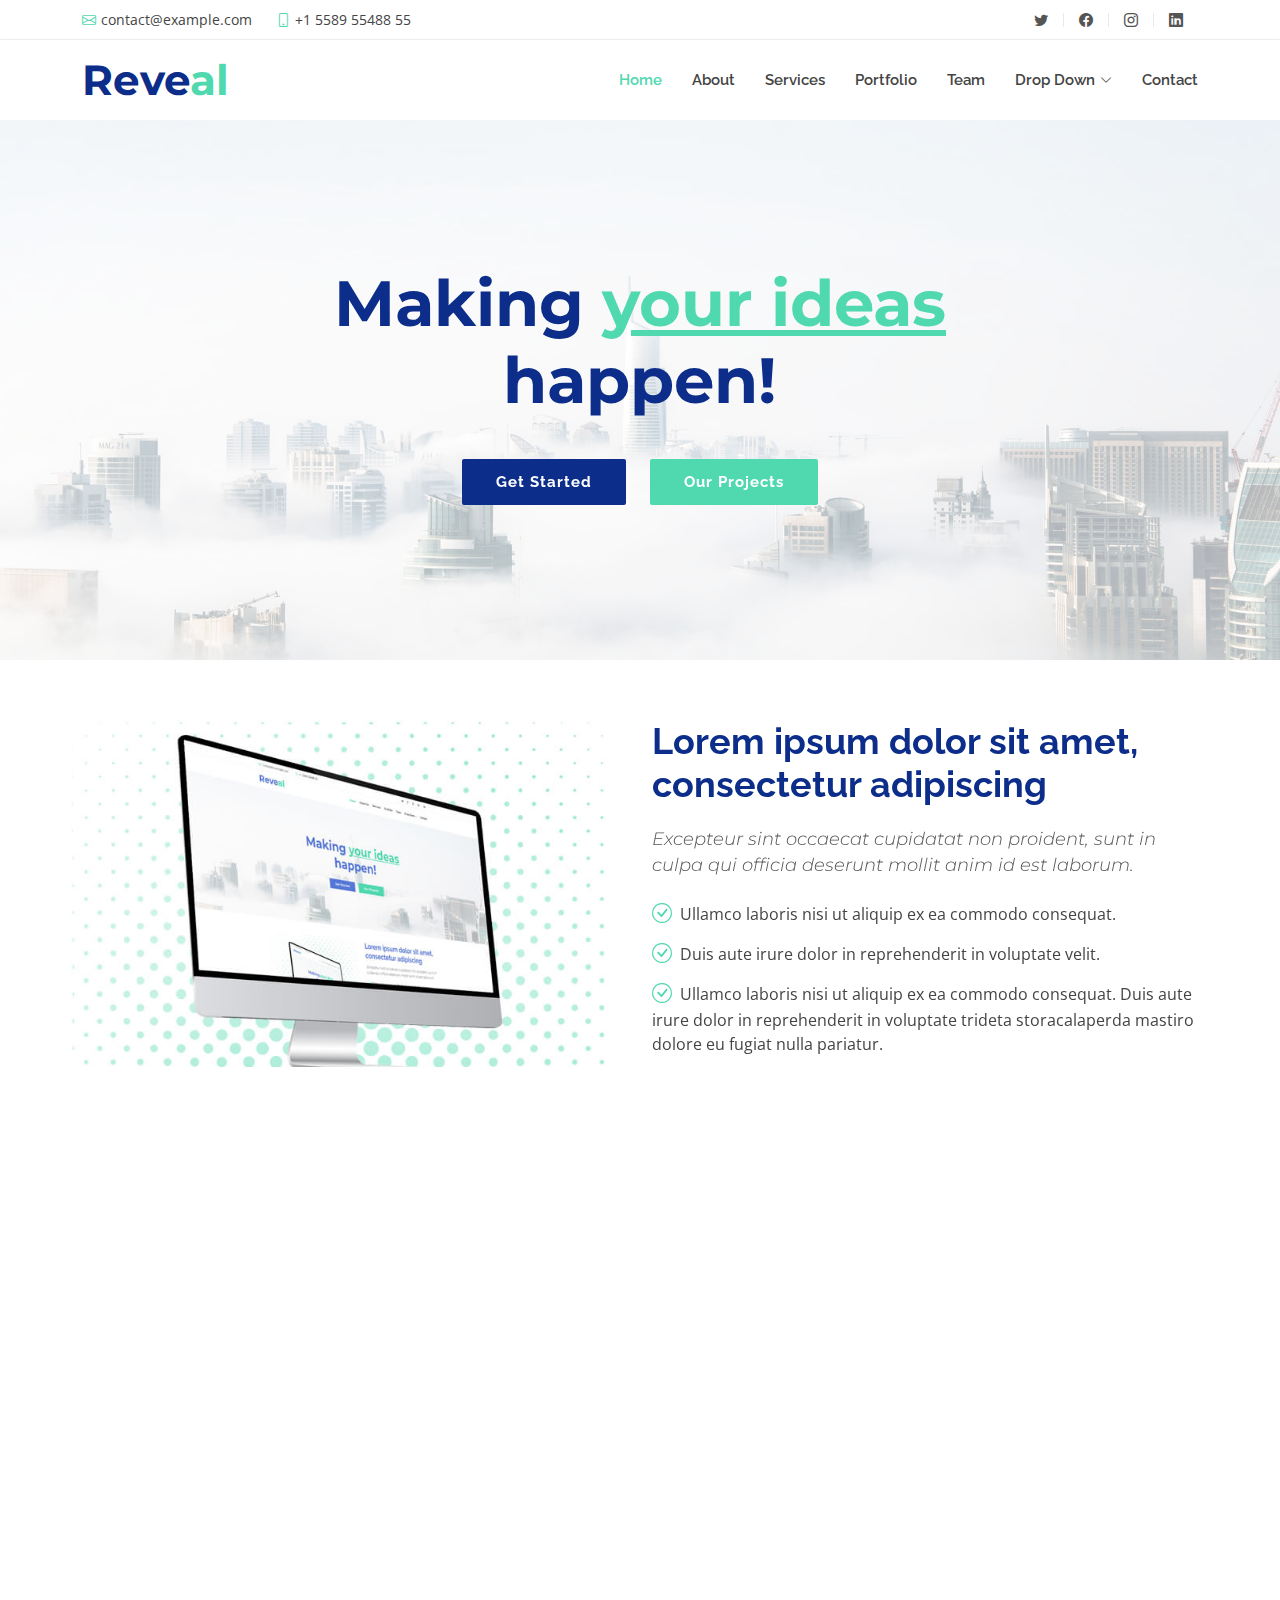
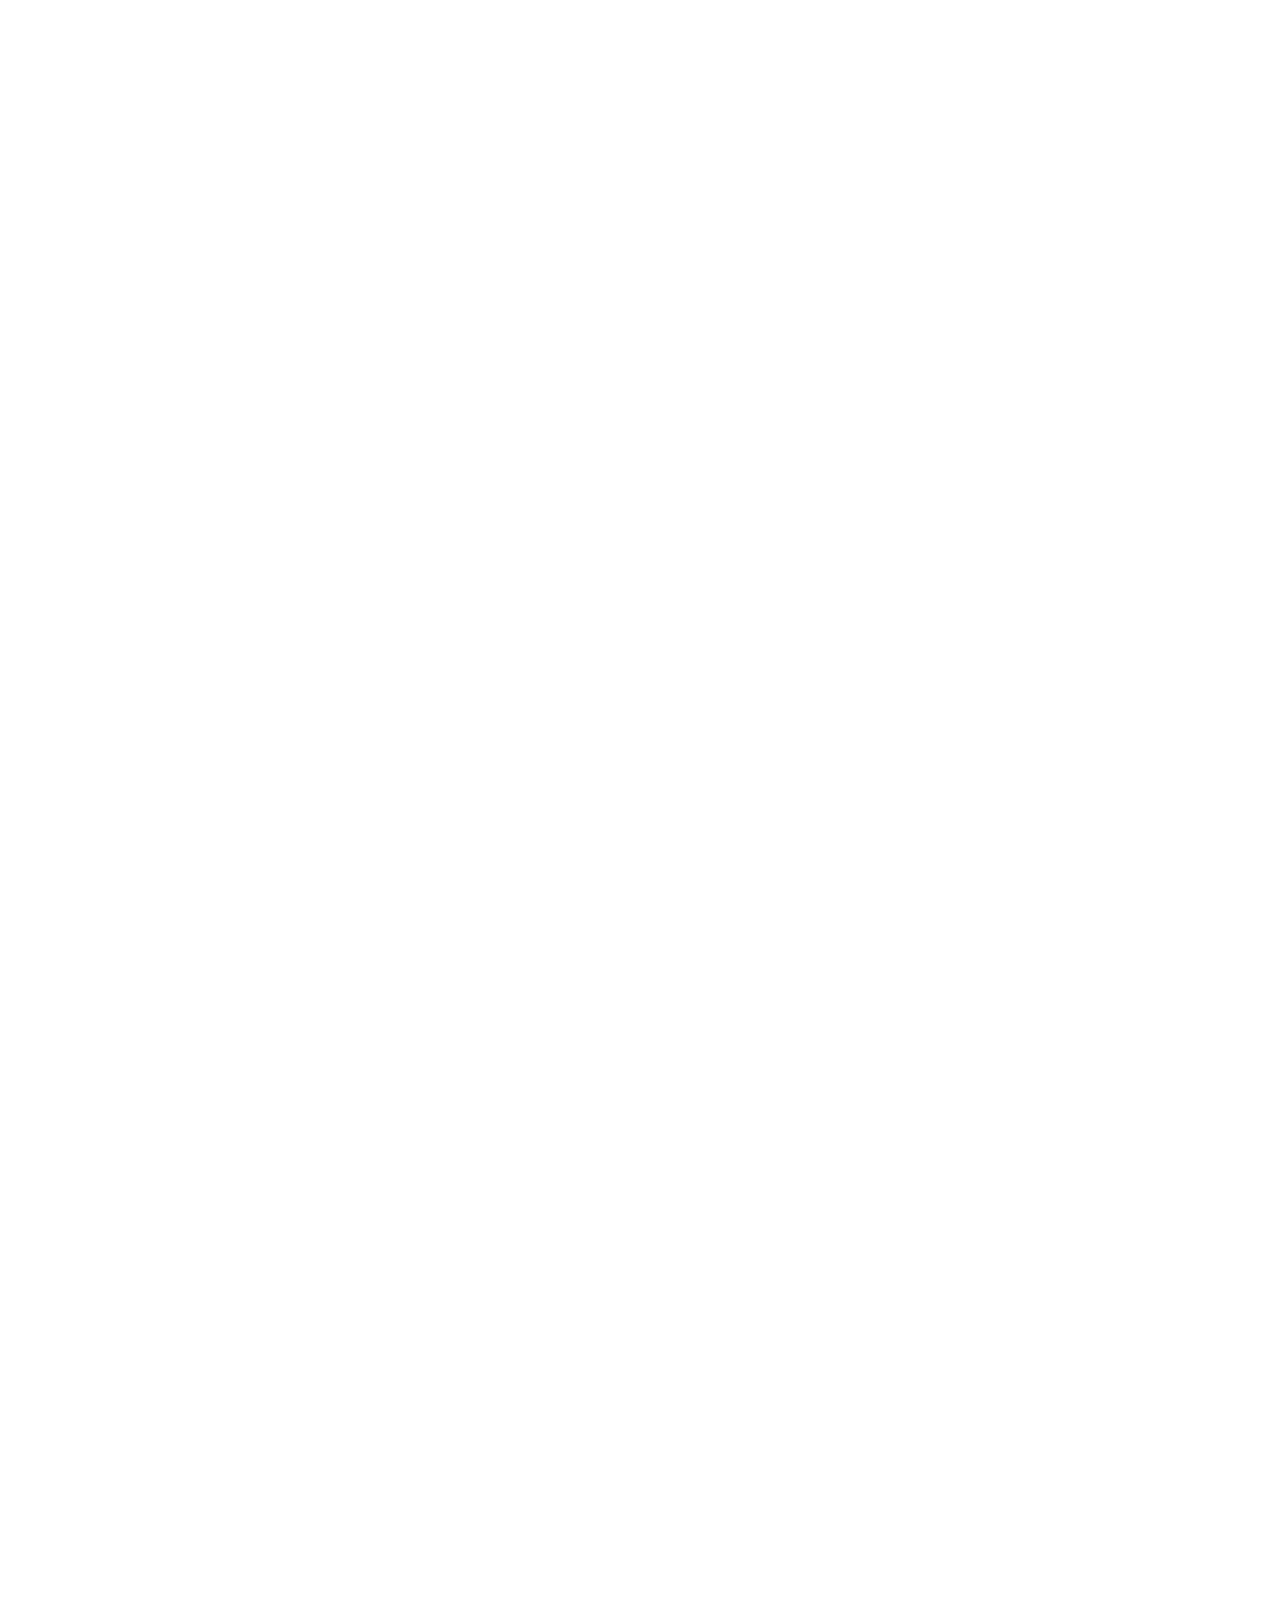
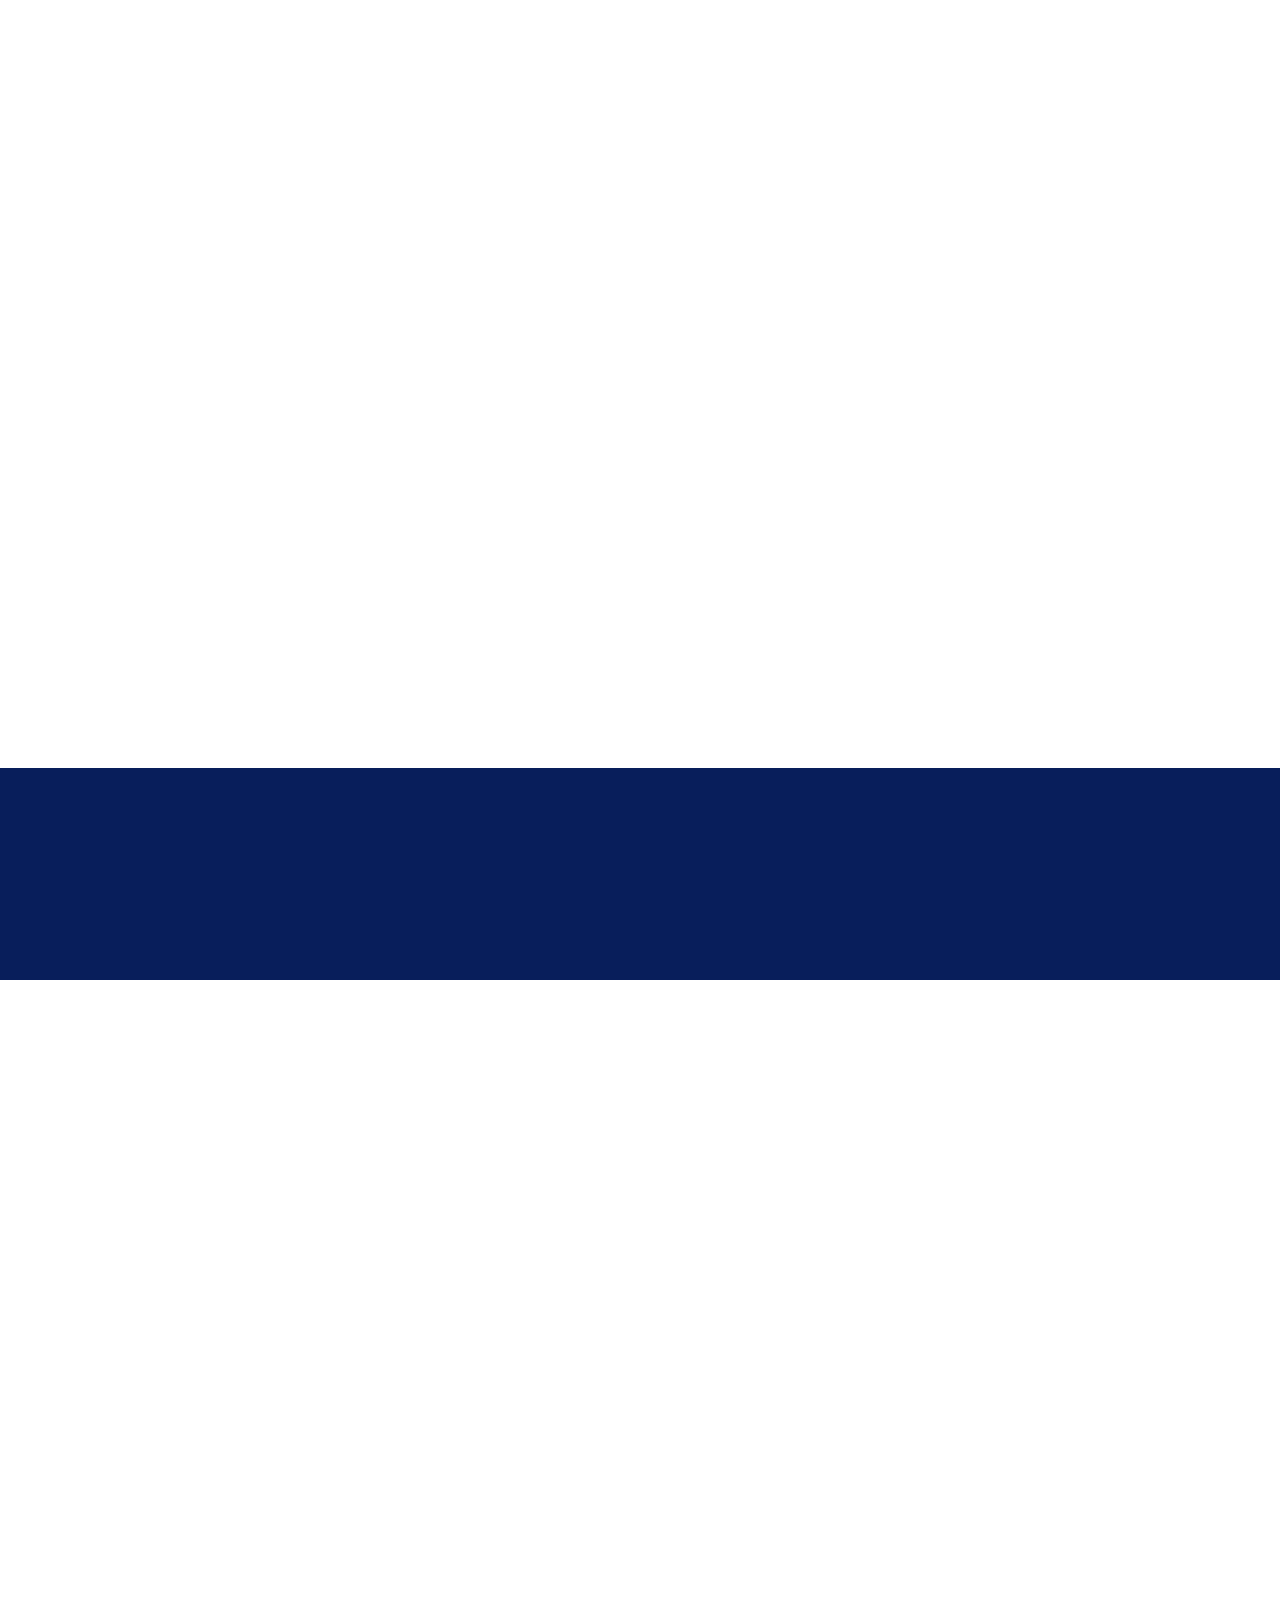
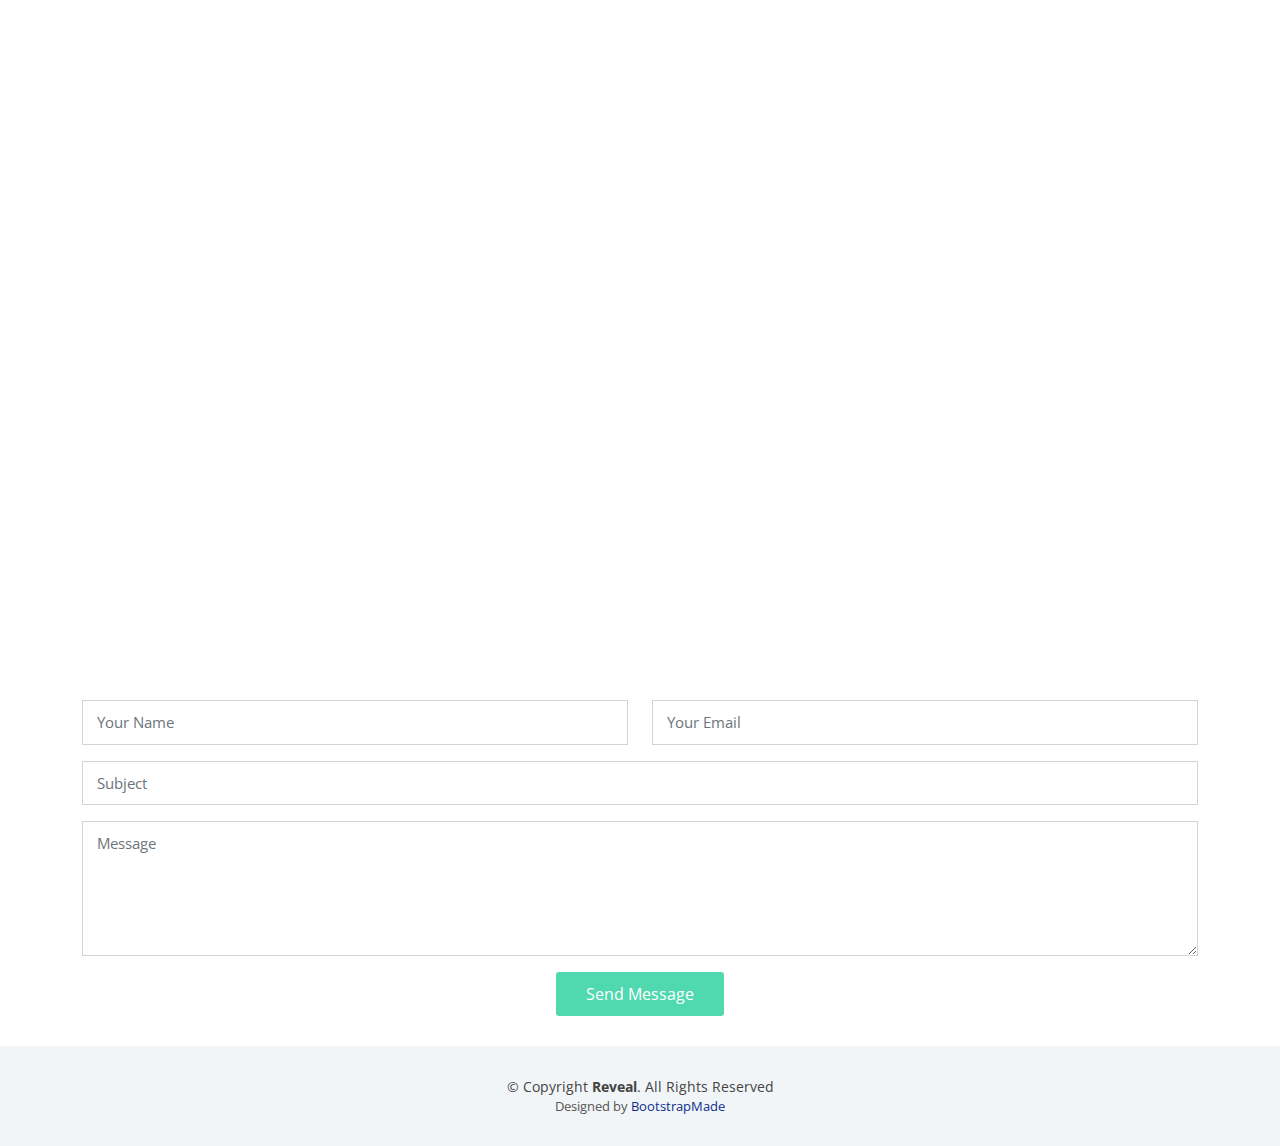
==== public/index.html @ 937ee4b3 "first deploy" ====
<!DOCTYPE html>
<html lang="en">

<head>
  <meta charset="utf-8">
  <meta content="width=device-width, initial-scale=1.0" name="viewport">

  <title>Reveal Bootstrap Template</title>
  <meta content="" name="description">
  <meta content="" name="keywords">

  <!-- Favicons -->
  <link href="assets/img/favicon.png" rel="icon">
  <link href="assets/img/apple-touch-icon.png" rel="apple-touch-icon">

  <!-- Google Fonts -->
  <link href="https://fonts.googleapis.com/css?family=Open+Sans:300,300i,400,400i,700,700i|Raleway:300,400,500,700,800|Montserrat:300,400,700" rel="stylesheet">

  <!-- Vendor CSS Files -->
  <link href="assets/vendor/aos/aos.css" rel="stylesheet">
  <link href="assets/vendor/bootstrap/css/bootstrap.min.css" rel="stylesheet">
  <link href="assets/vendor/bootstrap-icons/bootstrap-icons.css" rel="stylesheet">
  <link href="assets/vendor/boxicons/css/boxicons.min.css" rel="stylesheet">
  <link href="assets/vendor/glightbox/css/glightbox.min.css" rel="stylesheet">
  <link href="assets/vendor/swiper/swiper-bundle.min.css" rel="stylesheet">

  <!-- Template Main CSS File -->
  <link href="assets/css/style.css" rel="stylesheet">

  <!-- =======================================================
  * Template Name: Reveal
  * Updated: Mar 10 2023 with Bootstrap v5.2.3
  * Template URL: https://bootstrapmade.com/reveal-bootstrap-corporate-template/
  * Author: BootstrapMade.com
  * License: https://bootstrapmade.com/license/
  ======================================================== -->
</head>

<body>

  <!-- ======= Top Bar ======= -->
  <section id="topbar" class="d-flex align-items-center">
    <div class="container d-flex justify-content-center justify-content-md-between">
      <div class="contact-info d-flex align-items-center">
        <i class="bi bi-envelope d-flex align-items-center"><a href="mailto:contact@example.com">contact@example.com</a></i>
        <i class="bi bi-phone d-flex align-items-center ms-4"><span>+1 5589 55488 55</span></i>
      </div>
      <div class="social-links d-none d-md-flex align-items-center">
        <a href="#" class="twitter"><i class="bi bi-twitter"></i></a>
        <a href="#" class="facebook"><i class="bi bi-facebook"></i></a>
        <a href="#" class="instagram"><i class="bi bi-instagram"></i></a>
        <a href="#" class="linkedin"><i class="bi bi-linkedin"></i></i></a>
      </div>
    </div>
  </section><!-- End Top Bar-->

  <!-- ======= Header ======= -->
  <header id="header" class="d-flex align-items-center">
    <div class="container d-flex justify-content-between">

      <div id="logo">
        <h1><a href="index.html">Reve<span>al</span></a></h1>
        <!-- Uncomment below if you prefer to use an image logo -->
        <!-- <a href="index.html"><img src="assets/img/logo.png" alt=""></a>-->
      </div>

      <nav id="navbar" class="navbar">
        <ul>
          <li><a class="nav-link scrollto active" href="#hero">Home</a></li>
          <li><a class="nav-link scrollto" href="#about">About</a></li>
          <li><a class="nav-link scrollto" href="#services">Services</a></li>
          <li><a class="nav-link scrollto " href="#portfolio">Portfolio</a></li>
          <li><a class="nav-link scrollto" href="#team">Team</a></li>
          <li class="dropdown"><a href="#"><span>Drop Down</span> <i class="bi bi-chevron-down"></i></a>
            <ul>
              <li><a href="#">Drop Down 1</a></li>
              <li class="dropdown"><a href="#"><span>Deep Drop Down</span> <i class="bi bi-chevron-right"></i></a>
                <ul>
                  <li><a href="#">Deep Drop Down 1</a></li>
                  <li><a href="#">Deep Drop Down 2</a></li>
                  <li><a href="#">Deep Drop Down 3</a></li>
                  <li><a href="#">Deep Drop Down 4</a></li>
                  <li><a href="#">Deep Drop Down 5</a></li>
                </ul>
              </li>
              <li><a href="#">Drop Down 2</a></li>
              <li><a href="#">Drop Down 3</a></li>
              <li><a href="#">Drop Down 4</a></li>
            </ul>
          </li>
          <li><a class="nav-link scrollto" href="#contact">Contact</a></li>
        </ul>
        <i class="bi bi-list mobile-nav-toggle"></i>
      </nav><!-- .navbar -->

    </div>
  </header><!-- End Header -->

  <!-- ======= hero Section ======= -->
  <section id="hero">

    <div class="hero-content" data-aos="fade-up">
      <h2>Making <span>your ideas</span><br>happen!</h2>
      <div>
        <a href="#about" class="btn-get-started scrollto">Get Started</a>
        <a href="#portfolio" class="btn-projects scrollto">Our Projects</a>
      </div>
    </div>

    <div class="hero-slider swiper">
      <div class="swiper-wrapper">
        <div class="swiper-slide" style="background-image: url('assets/img/hero-carousel/1.jpg');"></div>
        <div class="swiper-slide" style="background-image: url('assets/img/hero-carousel/2.jpg');"></div>
        <div class="swiper-slide" style="background-image: url('assets/img/hero-carousel/3.jpg');"></div>
        <div class="swiper-slide" style="background-image: url('assets/img/hero-carousel/4.jpg');"></div>
        <div class="swiper-slide" style="background-image: url('assets/img/hero-carousel/5.jpg');"></div>
      </div>
    </div>

  </section><!-- End Hero Section -->

  <main id="main">

    <!-- ======= About Section ======= -->
    <section id="about">
      <div class="container" data-aos="fade-up">
        <div class="row">
          <div class="col-lg-6 about-img">
            <img src="assets/img/about-img.jpg" alt="">
          </div>

          <div class="col-lg-6 content">
            <h2>Lorem ipsum dolor sit amet, consectetur adipiscing</h2>
            <h3>Excepteur sint occaecat cupidatat non proident, sunt in culpa qui officia deserunt mollit anim id est laborum.</h3>

            <ul>
              <li><i class="bi bi-check-circle"></i> Ullamco laboris nisi ut aliquip ex ea commodo consequat.</li>
              <li><i class="bi bi-check-circle"></i> Duis aute irure dolor in reprehenderit in voluptate velit.</li>
              <li><i class="bi bi-check-circle"></i> Ullamco laboris nisi ut aliquip ex ea commodo consequat. Duis aute irure dolor in reprehenderit in voluptate trideta storacalaperda mastiro dolore eu fugiat nulla pariatur.</li>
            </ul>

          </div>
        </div>

      </div>
    </section><!-- End About Section -->

    <!-- ======= Services Section ======= -->
    <section id="services">
      <div class="container" data-aos="fade-up">
        <div class="section-header">
          <h2>Services</h2>
          <p>Sed tamen tempor magna labore dolore dolor sint tempor duis magna elit veniam aliqua esse amet veniam enim export quid quid veniam aliqua eram noster malis nulla duis fugiat culpa esse aute nulla ipsum velit export irure minim illum fore</p>
        </div>

        <div class="row gy-4">

          <div class="col-lg-6" data-aos="fade-up" data-aos-delay="100">
            <div class="box">
              <div class="icon"><i class="bi bi-briefcase"></i></div>
              <h4 class="title"><a href="">Lorem Ipsum</a></h4>
              <p class="description">Voluptatum deleniti atque corrupti quos dolores et quas molestias excepturi sint occaecati cupiditate non provident etiro rabeta lingo.</p>
            </div>
          </div>

          <div class="col-lg-6" data-aos="fade-up" data-aos-delay="200">
            <div class="box">
              <div class="icon"><i class="bi bi-card-checklist"></i></div>
              <h4 class="title"><a href="">Dolor Sitema</a></h4>
              <p class="description">Minim veniam, quis nostrud exercitation ullamco laboris nisi ut aliquip ex ea commodo consequat tarad limino ata nodera clas.</p>
            </div>
          </div>

          <div class="col-lg-6" data-aos="fade-up" data-aos-delay="300">
            <div class="box">
              <div class="icon"><i class="bi bi-bar-chart"></i></div>
              <h4 class="title"><a href="">Sed ut perspiciatis</a></h4>
              <p class="description">Duis aute irure dolor in reprehenderit in voluptate velit esse cillum dolore eu fugiat nulla pariatur trinige zareta lobur trade.</p>
            </div>
          </div>

          <div class="col-lg-6" data-aos="fade-up" data-aos-delay="400">
            <div class="box">
              <div class="icon"><i class="bi bi-binoculars"></i></div>
              <h4 class="title"><a href="">Magni Dolores</a></h4>
              <p class="description">Excepteur sint occaecat cupidatat non proident, sunt in culpa qui officia deserunt mollit anim id est laborum rideta zanox satirente madera</p>
            </div>
          </div>

        </div>

      </div>
    </section><!-- End Services Section -->

    <!-- ======= Clients Section ======= -->
    <section id="clients">
      <div class="container" data-aos="fade-up">
        <div class="section-header">
          <h2>Clients</h2>
          <p>Sed tamen tempor magna labore dolore dolor sint tempor duis magna elit veniam aliqua esse amet veniam enim export quid quid veniam aliqua eram noster malis nulla duis fugiat culpa esse aute nulla ipsum velit export irure minim illum fore</p>
        </div>

        <div class="clients-slider swiper" data-aos="fade-up" data-aos-delay="100">
          <div class="swiper-wrapper align-items-center">
            <div class="swiper-slide"><img src="assets/img/clients/client-1.png" class="img-fluid" alt=""></div>
            <div class="swiper-slide"><img src="assets/img/clients/client-2.png" class="img-fluid" alt=""></div>
            <div class="swiper-slide"><img src="assets/img/clients/client-3.png" class="img-fluid" alt=""></div>
            <div class="swiper-slide"><img src="assets/img/clients/client-4.png" class="img-fluid" alt=""></div>
            <div class="swiper-slide"><img src="assets/img/clients/client-5.png" class="img-fluid" alt=""></div>
            <div class="swiper-slide"><img src="assets/img/clients/client-6.png" class="img-fluid" alt=""></div>
            <div class="swiper-slide"><img src="assets/img/clients/client-7.png" class="img-fluid" alt=""></div>
            <div class="swiper-slide"><img src="assets/img/clients/client-8.png" class="img-fluid" alt=""></div>
          </div>
          <div class="swiper-pagination"></div>
        </div>

      </div>
    </section><!-- End Clients Section -->

    <!-- ======= Portfolio Section ======= -->
    <section id="portfolio" class="portfolio">
      <div class="container" data-aos="fade-up">
        <div class="section-header">
          <h2>Our Portfolio</h2>
          <p>Sed tamen tempor magna labore dolore dolor sint tempor duis magna elit veniam aliqua esse amet veniam enim export quid quid veniam aliqua eram noster malis nulla duis fugiat culpa esse aute nulla ipsum velit export irure minim illum fore</p>
        </div>

        <div class="row" data-aos="fade-up" data-aos-delay="100">
          <div class="col-lg-12 d-flex justify-content-center">
            <ul id="portfolio-flters">
              <li data-filter="*" class="filter-active">All</li>
              <li data-filter=".filter-app">App</li>
              <li data-filter=".filter-card">Card</li>
              <li data-filter=".filter-web">Web</li>
            </ul>
          </div>
        </div>

        <div class="row portfolio-container" data-aos="fade-up" data-aos-delay="200">

          <div class="col-lg-4 col-md-6 portfolio-item filter-app">
            <img src="assets/img/portfolio/portfolio-1.jpg" class="img-fluid" alt="">
            <div class="portfolio-info">
              <h4>App 1</h4>
              <p>App</p>
              <a href="assets/img/portfolio/portfolio-1.jpg" data-gallery="portfolioGallery" class="portfolio-lightbox preview-link" title="App 1"><i class="bx bx-plus"></i></a>
              <a href="portfolio-details.html" class="details-link" title="More Details"><i class="bx bx-link"></i></a>
            </div>
          </div>

          <div class="col-lg-4 col-md-6 portfolio-item filter-web">
            <img src="assets/img/portfolio/portfolio-2.jpg" class="img-fluid" alt="">
            <div class="portfolio-info">
              <h4>Web 3</h4>
              <p>Web</p>
              <a href="assets/img/portfolio/portfolio-2.jpg" data-gallery="portfolioGallery" class="portfolio-lightbox preview-link" title="Web 3"><i class="bx bx-plus"></i></a>
              <a href="portfolio-details.html" class="details-link" title="More Details"><i class="bx bx-link"></i></a>
            </div>
          </div>

          <div class="col-lg-4 col-md-6 portfolio-item filter-app">
            <img src="assets/img/portfolio/portfolio-3.jpg" class="img-fluid" alt="">
            <div class="portfolio-info">
              <h4>App 2</h4>
              <p>App</p>
              <a href="assets/img/portfolio/portfolio-3.jpg" data-gallery="portfolioGallery" class="portfolio-lightbox preview-link" title="App 2"><i class="bx bx-plus"></i></a>
              <a href="portfolio-details.html" class="details-link" title="More Details"><i class="bx bx-link"></i></a>
            </div>
          </div>

          <div class="col-lg-4 col-md-6 portfolio-item filter-card">
            <img src="assets/img/portfolio/portfolio-4.jpg" class="img-fluid" alt="">
            <div class="portfolio-info">
              <h4>Card 2</h4>
              <p>Card</p>
              <a href="assets/img/portfolio/portfolio-4.jpg" data-gallery="portfolioGallery" class="portfolio-lightbox preview-link" title="Card 2"><i class="bx bx-plus"></i></a>
              <a href="portfolio-details.html" class="details-link" title="More Details"><i class="bx bx-link"></i></a>
            </div>
          </div>

          <div class="col-lg-4 col-md-6 portfolio-item filter-web">
            <img src="assets/img/portfolio/portfolio-5.jpg" class="img-fluid" alt="">
            <div class="portfolio-info">
              <h4>Web 2</h4>
              <p>Web</p>
              <a href="assets/img/portfolio/portfolio-5.jpg" data-gallery="portfolioGallery" class="portfolio-lightbox preview-link" title="Web 2"><i class="bx bx-plus"></i></a>
              <a href="portfolio-details.html" class="details-link" title="More Details"><i class="bx bx-link"></i></a>
            </div>
          </div>

          <div class="col-lg-4 col-md-6 portfolio-item filter-app">
            <img src="assets/img/portfolio/portfolio-6.jpg" class="img-fluid" alt="">
            <div class="portfolio-info">
              <h4>App 3</h4>
              <p>App</p>
              <a href="assets/img/portfolio/portfolio-6.jpg" data-gallery="portfolioGallery" class="portfolio-lightbox preview-link" title="App 3"><i class="bx bx-plus"></i></a>
              <a href="portfolio-details.html" class="details-link" title="More Details"><i class="bx bx-link"></i></a>
            </div>
          </div>

          <div class="col-lg-4 col-md-6 portfolio-item filter-card">
            <img src="assets/img/portfolio/portfolio-7.jpg" class="img-fluid" alt="">
            <div class="portfolio-info">
              <h4>Card 1</h4>
              <p>Card</p>
              <a href="assets/img/portfolio/portfolio-7.jpg" data-gallery="portfolioGallery" class="portfolio-lightbox preview-link" title="Card 1"><i class="bx bx-plus"></i></a>
              <a href="portfolio-details.html" class="details-link" title="More Details"><i class="bx bx-link"></i></a>
            </div>
          </div>

          <div class="col-lg-4 col-md-6 portfolio-item filter-card">
            <img src="assets/img/portfolio/portfolio-8.jpg" class="img-fluid" alt="">
            <div class="portfolio-info">
              <h4>Card 3</h4>
              <p>Card</p>
              <a href="assets/img/portfolio/portfolio-8.jpg" data-gallery="portfolioGallery" class="portfolio-lightbox preview-link" title="Card 3"><i class="bx bx-plus"></i></a>
              <a href="portfolio-details.html" class="details-link" title="More Details"><i class="bx bx-link"></i></a>
            </div>
          </div>

          <div class="col-lg-4 col-md-6 portfolio-item filter-web">
            <img src="assets/img/portfolio/portfolio-9.jpg" class="img-fluid" alt="">
            <div class="portfolio-info">
              <h4>Web 3</h4>
              <p>Web</p>
              <a href="assets/img/portfolio/portfolio-9.jpg" data-gallery="portfolioGallery" class="portfolio-lightbox preview-link" title="Web 3"><i class="bx bx-plus"></i></a>
              <a href="portfolio-details.html" class="details-link" title="More Details"><i class="bx bx-link"></i></a>
            </div>
          </div>

        </div>

      </div>
    </section><!-- End Portfolio Section -->

    <!-- ======= Testimonials Section ======= -->
    <section id="testimonials">
      <div class="container" data-aos="fade-up">
        <div class="section-header">
          <h2>Testimonials</h2>
          <p>Sed tamen tempor magna labore dolore dolor sint tempor duis magna elit veniam aliqua esse amet veniam enim export quid quid veniam aliqua eram noster malis nulla duis fugiat culpa esse aute nulla ipsum velit export irure minim illum fore</p>
        </div>

        <div class="testimonials-slider swiper" data-aos="fade-up" data-aos-delay="100">
          <div class="swiper-wrapper">

            <div class="swiper-slide">
              <div class="testimonial-item">
                <p>
                  <img src="assets/img/quote-sign-left.png" class="quote-sign-left" alt="">
                  Proin iaculis purus consequat sem cure digni ssim donec porttitora entum suscipit rhoncus. Accusantium quam, ultricies eget id, aliquam eget nibh et. Maecen aliquam, risus at semper.
                  <img src="assets/img/quote-sign-right.png" class="quote-sign-right" alt="">
                </p>
                <img src="assets/img/testimonial-1.jpg" class="testimonial-img" alt="">
                <h3>Saul Goodman</h3>
                <h4>Ceo &amp; Founder</h4>
              </div>
            </div><!-- End testimonial item -->

            <div class="swiper-slide">
              <div class="testimonial-item">
                <p>
                  <img src="assets/img/quote-sign-left.png" class="quote-sign-left" alt="">
                  Export tempor illum tamen malis malis eram quae irure esse labore quem cillum quid cillum eram malis quorum velit fore eram velit sunt aliqua noster fugiat irure amet legam anim culpa.
                  <img src="assets/img/quote-sign-right.png" class="quote-sign-right" alt="">
                </p>
                <img src="assets/img/testimonial-2.jpg" class="testimonial-img" alt="">
                <h3>Sara Wilsson</h3>
                <h4>Designer</h4>
              </div>
            </div><!-- End testimonial item -->

            <div class="swiper-slide">
              <div class="testimonial-item">
                <p>
                  <img src="assets/img/quote-sign-left.png" class="quote-sign-left" alt="">
                  Enim nisi quem export duis labore cillum quae magna enim sint quorum nulla quem veniam duis minim tempor labore quem eram duis noster aute amet eram fore quis sint minim.
                  <img src="assets/img/quote-sign-right.png" class="quote-sign-right" alt="">
                </p>
                <img src="assets/img/testimonial-3.jpg" class="testimonial-img" alt="">
                <h3>Jena Karlis</h3>
                <h4>Store Owner</h4>
              </div>
            </div><!-- End testimonial item -->

            <div class="swiper-slide">
              <div class="testimonial-item">
                <p>
                  <img src="assets/img/quote-sign-left.png" class="quote-sign-left" alt="">
                  Fugiat enim eram quae cillum dolore dolor amet nulla culpa multos export minim fugiat minim velit minim dolor enim duis veniam ipsum anim magna sunt elit fore quem dolore labore illum veniam.
                  <img src="assets/img/quote-sign-right.png" class="quote-sign-right" alt="">
                </p>
                <img src="assets/img/testimonial-4.jpg" class="testimonial-img" alt="">
                <h3>Matt Brandon</h3>
                <h4>Freelancer</h4>
              </div>
            </div><!-- End testimonial item -->

            <div class="swiper-slide">
              <div class="testimonial-item">
                <p>
                  <img src="assets/img/quote-sign-left.png" class="quote-sign-left" alt="">
                  Quis quorum aliqua sint quem legam fore sunt eram irure aliqua veniam tempor noster veniam enim culpa labore duis sunt culpa nulla illum cillum fugiat legam esse veniam culpa fore nisi cillum quid.
                  <img src="assets/img/quote-sign-right.png" class="quote-sign-right" alt="">
                </p>
                <img src="assets/img/testimonial-5.jpg" class="testimonial-img" alt="">
                <h3>John Larson</h3>
                <h4>Entrepreneur</h4>
              </div>
            </div><!-- End testimonial item -->

          </div>
          <div class="swiper-pagination"></div>
        </div>

      </div>
    </section><!-- End Testimonials Section -->

    <!-- ======= Call To Action Section ======= -->
    <section id="call-to-action">
      <div class="container" data-aos="zoom-out">
        <div class="row">
          <div class="col-lg-9 text-center text-lg-start">
            <h3 class="cta-title">Call To Action</h3>
            <p class="cta-text"> Duis aute irure dolor in reprehenderit in voluptate velit esse cillum dolore eu fugiat nulla pariatur. Excepteur sint occaecat cupidatat non proident, sunt in culpa qui officia deserunt mollit anim id est laborum.</p>
          </div>
          <div class="col-lg-3 cta-btn-container text-center">
            <a class="cta-btn align-middle" href="#">Call To Action</a>
          </div>
        </div>
      </div>
    </section><!-- End Call To Action Section -->

    <!-- ======= Team Section ======= -->
    <section id="team">
      <div class="container" data-aos="fade-up">
        <div class="section-header">
          <h2>Our Team</h2>
        </div>
        <div class="row">
          <div class="col-lg-3 col-md-6">
            <div class="member">
              <div class="pic"><img src="assets/img/team-1.jpg" alt=""></div>
              <div class="details">
                <h4>Walter White</h4>
                <span>Chief Executive Officer</span>
                <div class="social">
                  <a href=""><i class="bi bi-twitter"></i></a>
                  <a href=""><i class="bi bi-facebook"></i></a>
                  <a href=""><i class="bi bi-instagram"></i></a>
                  <a href=""><i class="bi bi-linkedin"></i></a>
                </div>
              </div>
            </div>
          </div>

          <div class="col-lg-3 col-md-6">
            <div class="member">
              <div class="pic"><img src="assets/img/team-2.jpg" alt=""></div>
              <div class="details">
                <h4>Sarah Jhinson</h4>
                <span>Product Manager</span>
                <div class="social">
                  <a href=""><i class="bi bi-twitter"></i></a>
                  <a href=""><i class="bi bi-facebook"></i></a>
                  <a href=""><i class="bi bi-instagram"></i></a>
                  <a href=""><i class="bi bi-linkedin"></i></a>
                </div>
              </div>
            </div>
          </div>

          <div class="col-lg-3 col-md-6">
            <div class="member">
              <div class="pic"><img src="assets/img/team-3.jpg" alt=""></div>
              <div class="details">
                <h4>William Anderson</h4>
                <span>CTO</span>
                <div class="social">
                  <a href=""><i class="bi bi-twitter"></i></a>
                  <a href=""><i class="bi bi-facebook"></i></a>
                  <a href=""><i class="bi bi-instagram"></i></a>
                  <a href=""><i class="bi bi-linkedin"></i></a>
                </div>
              </div>
            </div>
          </div>

          <div class="col-lg-3 col-md-6">
            <div class="member">
              <div class="pic"><img src="assets/img/team-4.jpg" alt=""></div>
              <div class="details">
                <h4>Amanda Jepson</h4>
                <span>Accountant</span>
                <div class="social">
                  <a href=""><i class="bi bi-twitter"></i></a>
                  <a href=""><i class="bi bi-facebook"></i></a>
                  <a href=""><i class="bi bi-instagram"></i></a>
                  <a href=""><i class="bi bi-linkedin"></i></a>
                </div>
              </div>
            </div>
          </div>
        </div>

      </div>
    </section><!-- End Team Section -->

    <!-- ======= Contact Section ======= -->
    <section id="contact">
      <div class="container" data-aos="fade-up">
        <div class="section-header">
          <h2>Contact Us</h2>
          <p>Sed tamen tempor magna labore dolore dolor sint tempor duis magna elit veniam aliqua esse amet veniam enim export quid quid veniam aliqua eram noster malis nulla duis fugiat culpa esse aute nulla ipsum velit export irure minim illum fore</p>
        </div>

        <div class="row contact-info">

          <div class="col-md-4">
            <div class="contact-address">
              <i class="bi bi-geo-alt"></i>
              <h3>Address</h3>
              <address>A108 Adam Street, NY 535022, USA</address>
            </div>
          </div>

          <div class="col-md-4">
            <div class="contact-phone">
              <i class="bi bi-phone"></i>
              <h3>Phone Number</h3>
              <p><a href="tel:+155895548855">+1 5589 55488 55</a></p>
            </div>
          </div>

          <div class="col-md-4">
            <div class="contact-email">
              <i class="bi bi-envelope"></i>
              <h3>Email</h3>
              <p><a href="mailto:info@example.com">info@example.com</a></p>
            </div>
          </div>

        </div>
      </div>

      <div class="container mb-4">
        <iframe src="https://www.google.com/maps/embed?pb=!1m18!1m12!1m3!1d22864.11283411948!2d-73.96468908098944!3d40.630720240038435!2m3!1f0!2f0!3f0!3m2!1i1024!2i768!4f13.1!3m3!1m2!1s0x89c24fa5d33f083b%3A0xc80b8f06e177fe62!2sNew+York%2C+NY%2C+USA!5e0!3m2!1sen!2sbg!4v1540447494452" width="100%" height="380" frameborder="0" style="border:0" allowfullscreen></iframe>
      </div>

      <div class="container">
        <div class="form">
          <form action="forms/contact.php" method="post" role="form" class="php-email-form">
            <div class="row">
              <div class="form-group col-md-6">
                <input type="text" name="name" class="form-control" id="name" placeholder="Your Name" required>
              </div>
              <div class="form-group col-md-6 mt-3 mt-md-0">
                <input type="email" class="form-control" name="email" id="email" placeholder="Your Email" required>
              </div>
            </div>
            <div class="form-group mt-3">
              <input type="text" class="form-control" name="subject" id="subject" placeholder="Subject" required>
            </div>
            <div class="form-group mt-3">
              <textarea class="form-control" name="message" rows="5" placeholder="Message" required></textarea>
            </div>

            <div class="my-3">
              <div class="loading">Loading</div>
              <div class="error-message"></div>
              <div class="sent-message">Your message has been sent. Thank you!</div>
            </div>

            <div class="text-center"><button type="submit">Send Message</button></div>
          </form>
        </div>

      </div>
    </section><!-- End Contact Section -->

  </main><!-- End #main -->

  <!-- ======= Footer ======= -->
  <footer id="footer">
    <div class="container">
      <div class="copyright">
        &copy; Copyright <strong>Reveal</strong>. All Rights Reserved
      </div>
      <div class="credits">
        <!--
        All the links in the footer should remain intact.
        You can delete the links only if you purchased the pro version.
        Licensing information: https://bootstrapmade.com/license/
        Purchase the pro version with working PHP/AJAX contact form: https://bootstrapmade.com/buy/?theme=Reveal
      -->
        Designed by <a href="https://bootstrapmade.com/">BootstrapMade</a>
      </div>
    </div>
  </footer><!-- End Footer -->

  <a href="#" class="back-to-top d-flex align-items-center justify-content-center"><i class="bi bi-arrow-up-short"></i></a>

  <!-- Vendor JS Files -->
  <script src="assets/vendor/aos/aos.js"></script>
  <script src="assets/vendor/bootstrap/js/bootstrap.bundle.min.js"></script>
  <script src="assets/vendor/glightbox/js/glightbox.min.js"></script>
  <script src="assets/vendor/isotope-layout/isotope.pkgd.min.js"></script>
  <script src="assets/vendor/swiper/swiper-bundle.min.js"></script>
  <script src="assets/vendor/php-email-form/validate.js"></script>

  <!-- Template Main JS File -->
  <script src="assets/js/main.js"></script>

</body>

</html>
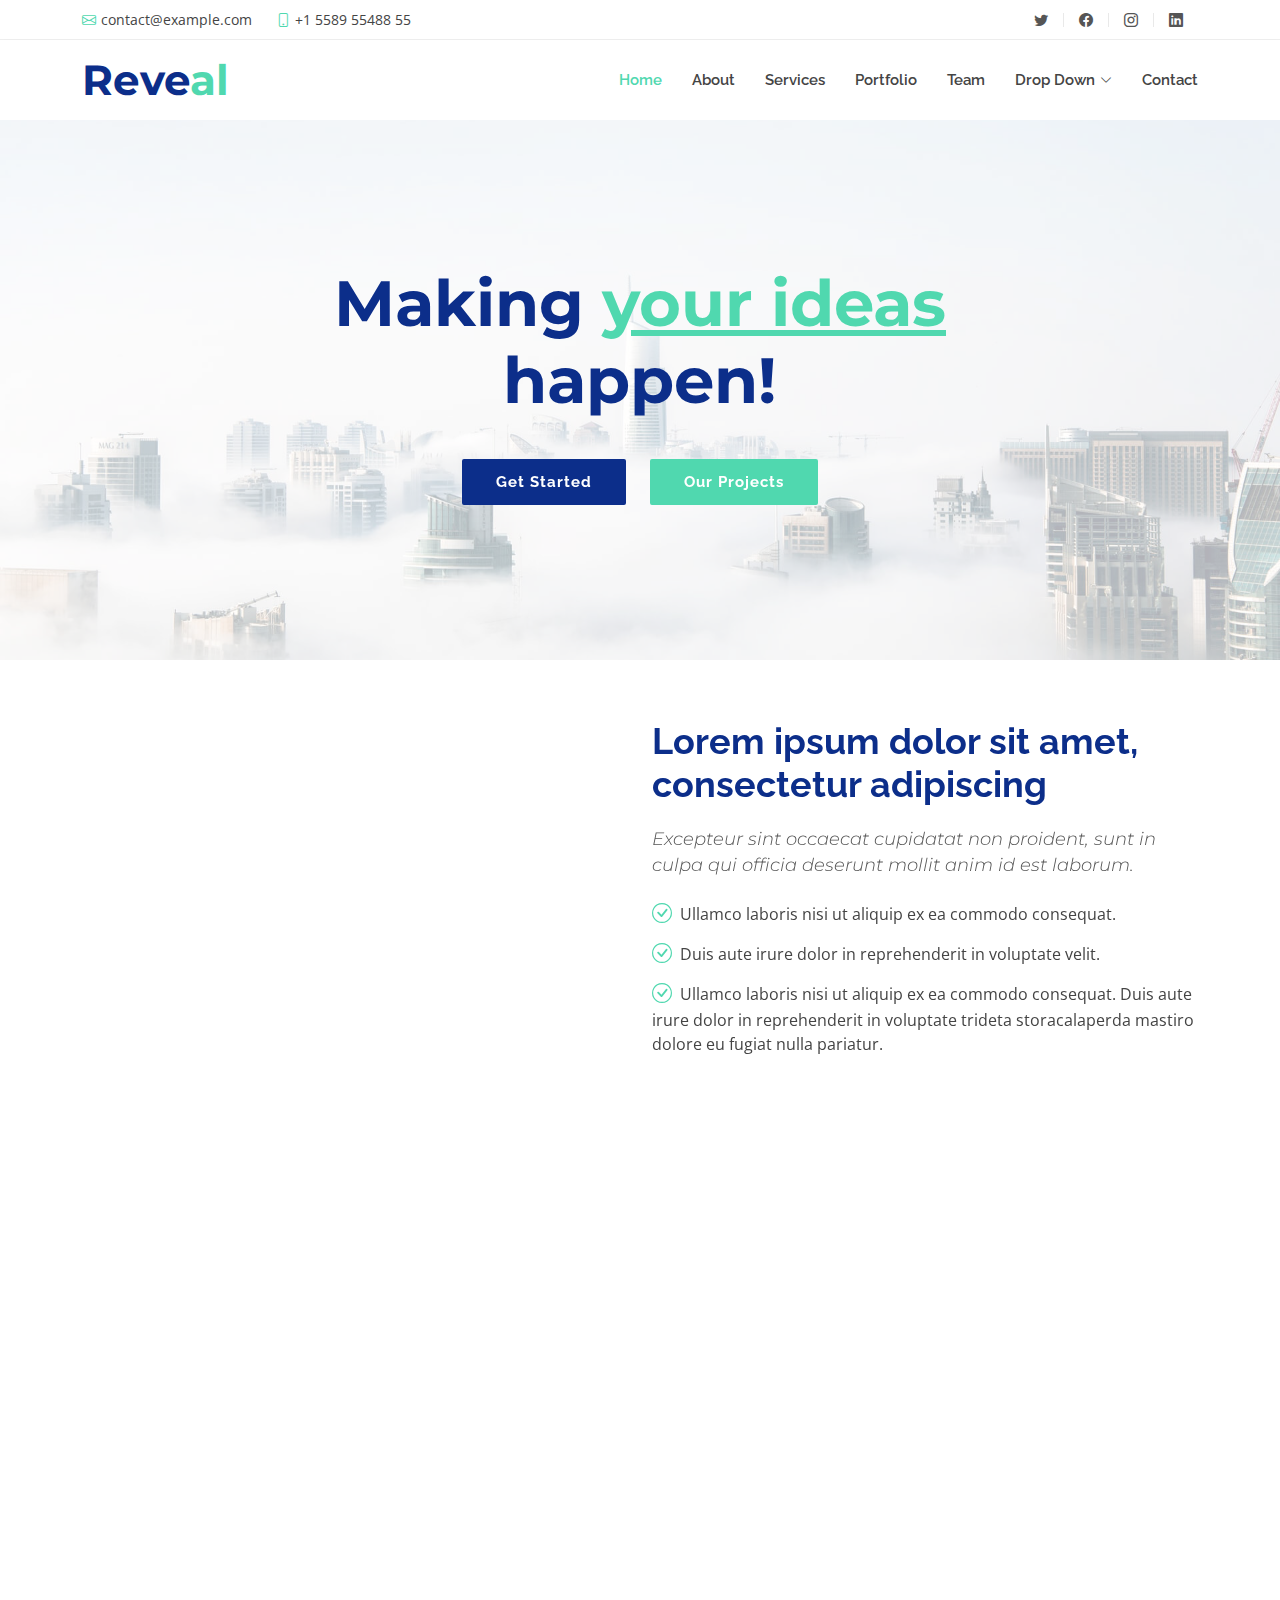
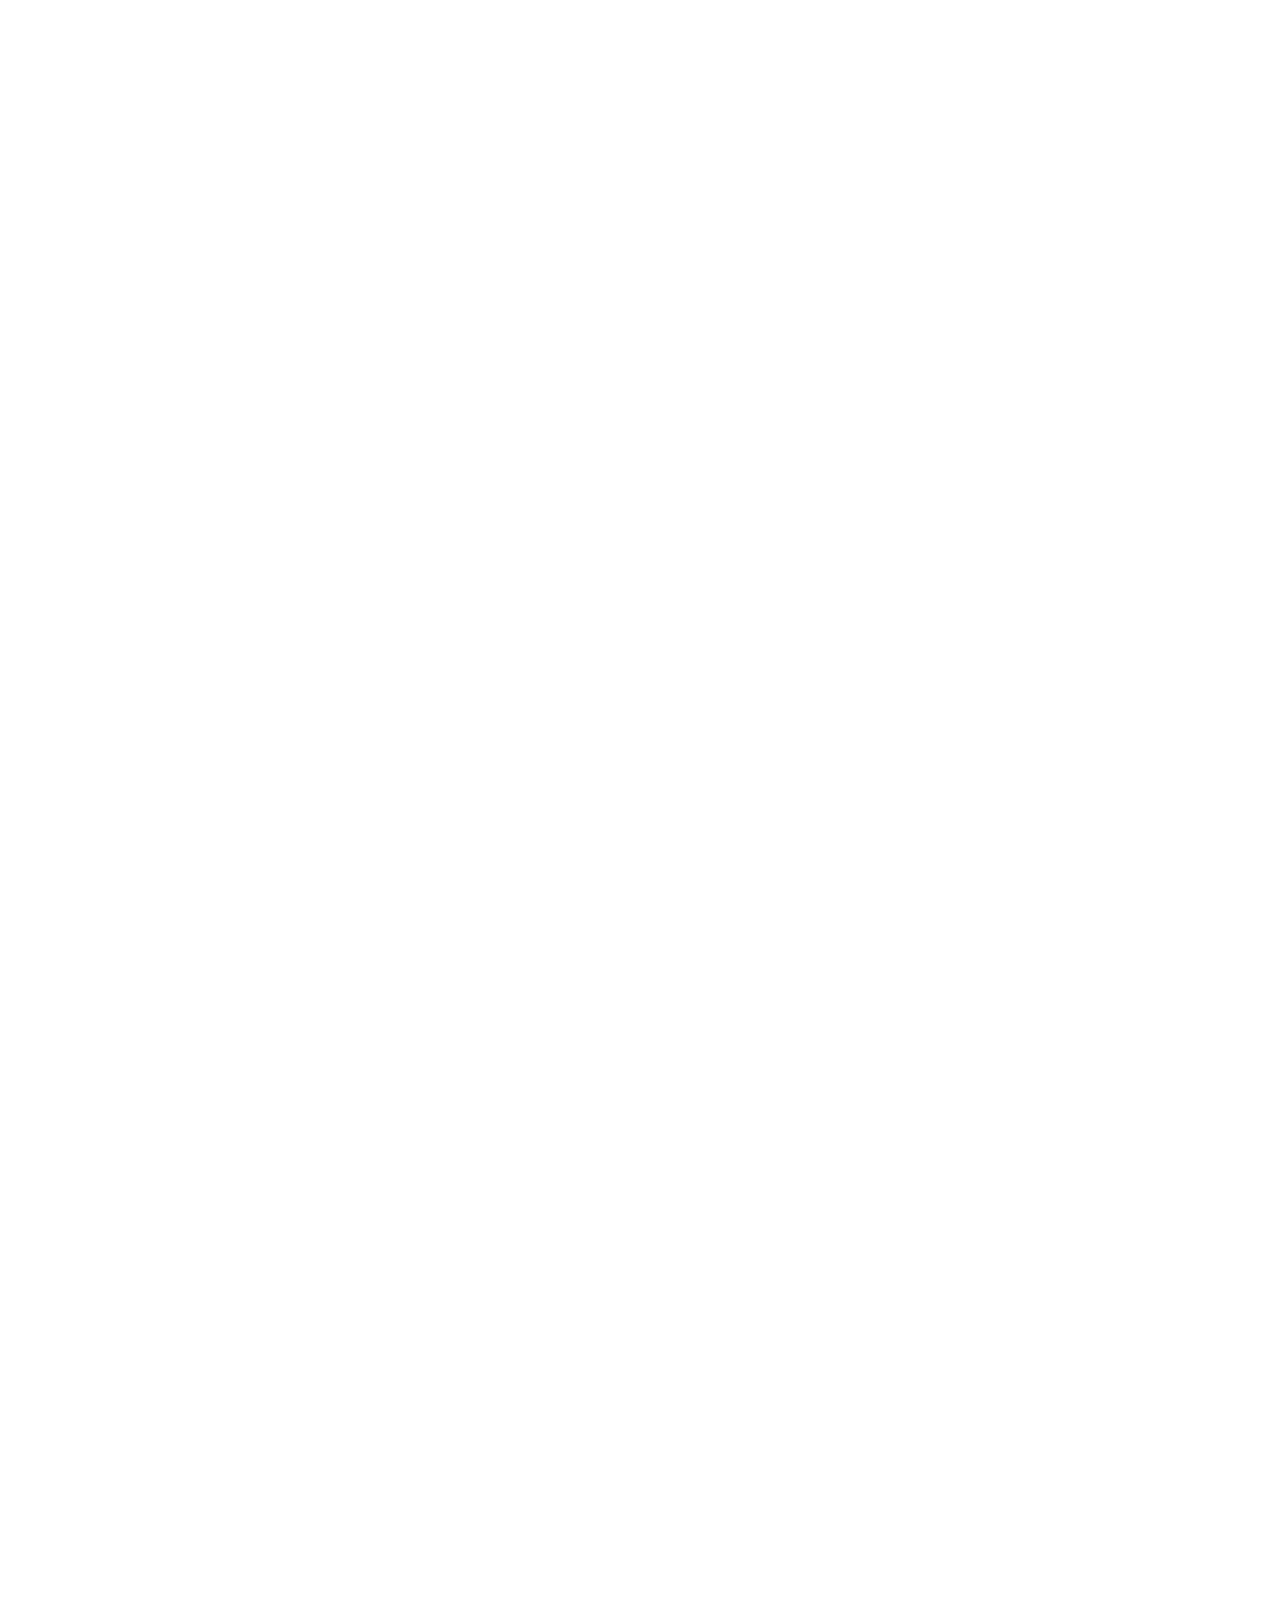
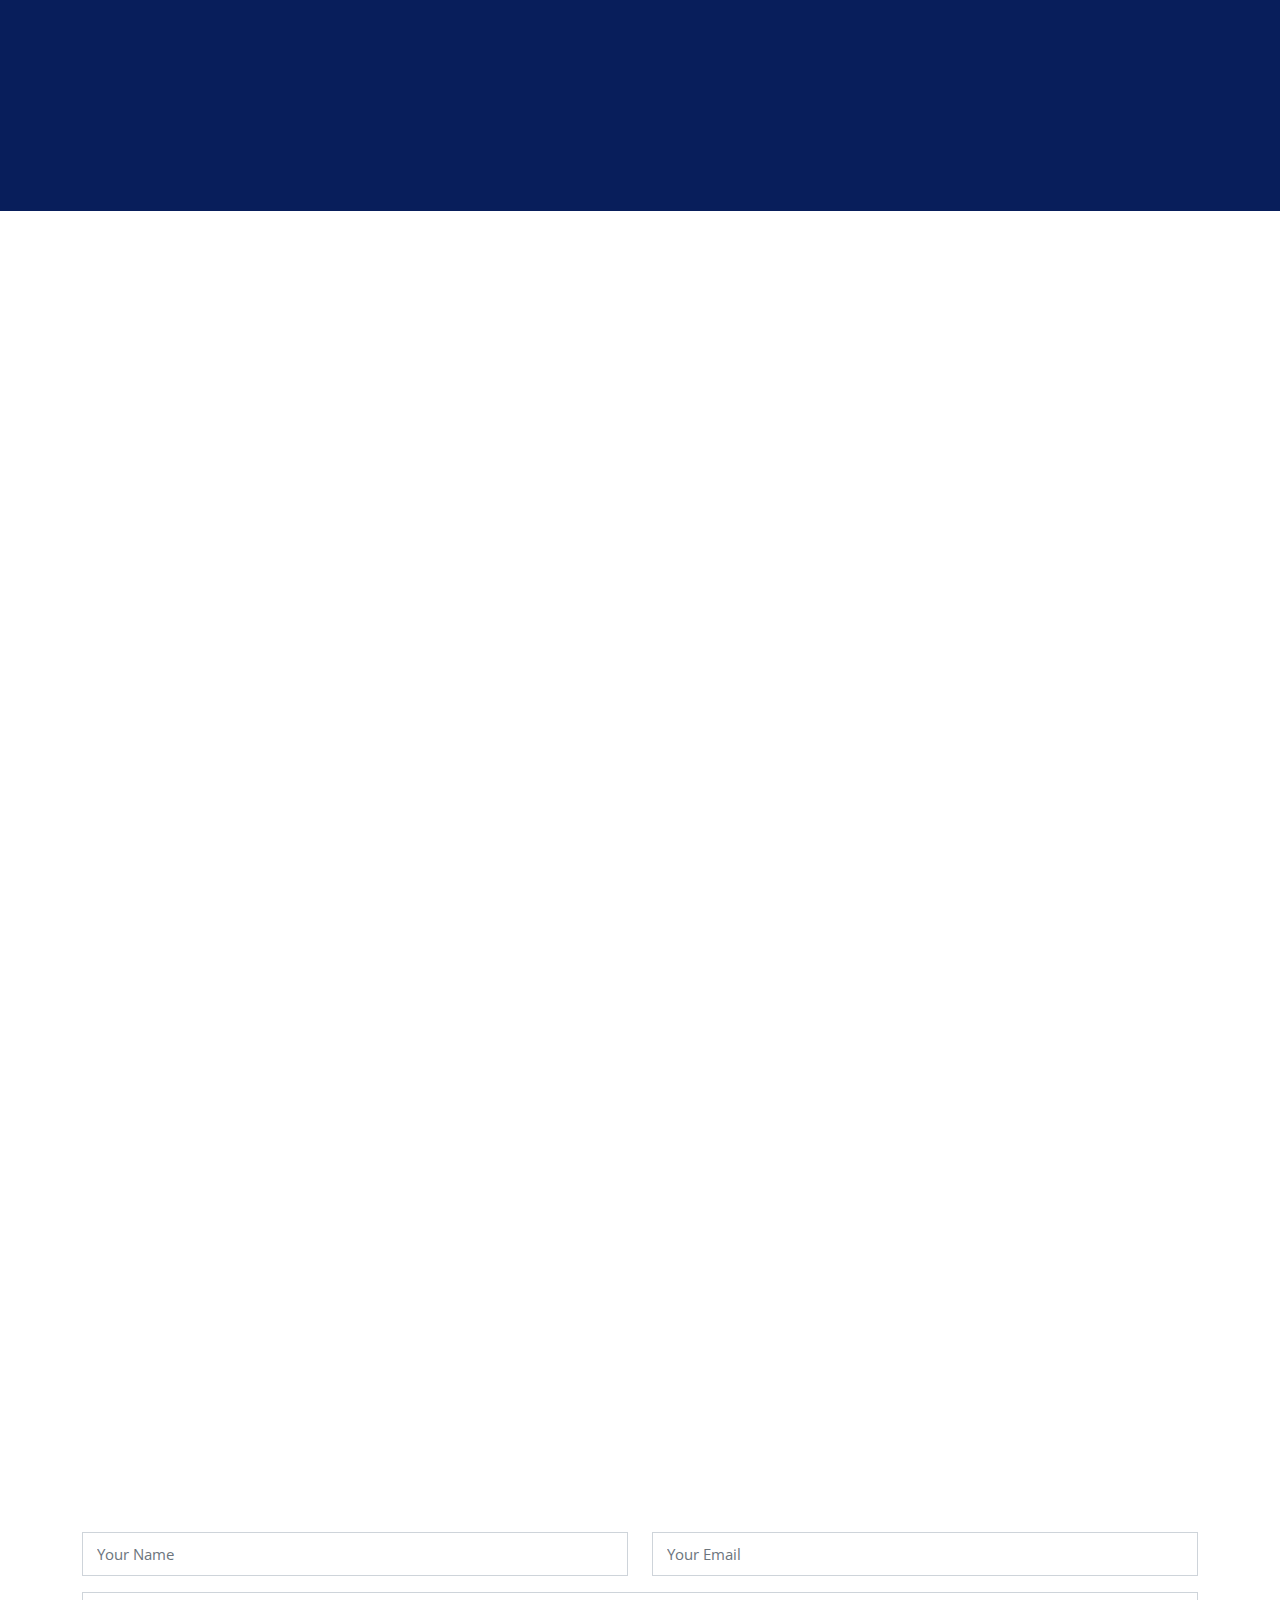
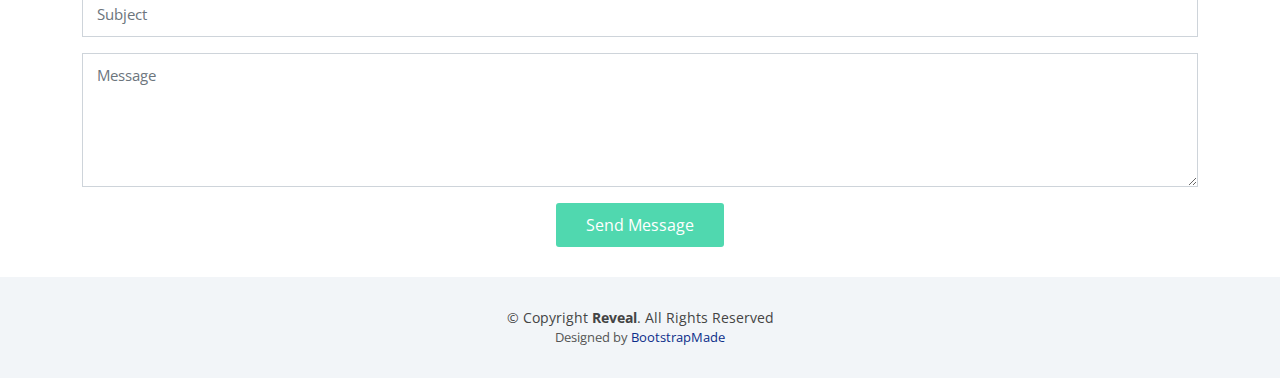
==== commit dab2fca7: "lozad" ====
--- a/public/index.html
+++ b/public/index.html
@@ -126,7 +126,7 @@
       <div class="container" data-aos="fade-up">
         <div class="row">
           <div class="col-lg-6 about-img">
-            <img src="assets/img/about-img.jpg" alt="">
+            <img class="lozad" data-src="assets/img/about-img.jpg" alt="">
           </div>
 
           <div class="col-lg-6 content">
@@ -202,14 +202,14 @@
 
         <div class="clients-slider swiper" data-aos="fade-up" data-aos-delay="100">
           <div class="swiper-wrapper align-items-center">
-            <div class="swiper-slide"><img src="assets/img/clients/client-1.png" class="img-fluid" alt=""></div>
-            <div class="swiper-slide"><img src="assets/img/clients/client-2.png" class="img-fluid" alt=""></div>
-            <div class="swiper-slide"><img src="assets/img/clients/client-3.png" class="img-fluid" alt=""></div>
-            <div class="swiper-slide"><img src="assets/img/clients/client-4.png" class="img-fluid" alt=""></div>
-            <div class="swiper-slide"><img src="assets/img/clients/client-5.png" class="img-fluid" alt=""></div>
-            <div class="swiper-slide"><img src="assets/img/clients/client-6.png" class="img-fluid" alt=""></div>
-            <div class="swiper-slide"><img src="assets/img/clients/client-7.png" class="img-fluid" alt=""></div>
-            <div class="swiper-slide"><img src="assets/img/clients/client-8.png" class="img-fluid" alt=""></div>
+            <div class="swiper-slide"><img  data-src="assets/img/clients/client-1.png" class="lozad img-fluid" alt=""></div>
+            <div class="swiper-slide"><img  data-src="assets/img/clients/client-2.png" class="lozad img-fluid" alt=""></div>
+            <div class="swiper-slide"><img  data-src="assets/img/clients/client-3.png" class="lozad img-fluid" alt=""></div>
+            <div class="swiper-slide"><img  data-src="assets/img/clients/client-4.png" class="lozad img-fluid" alt=""></div>
+            <div class="swiper-slide"><img  data-src="assets/img/clients/client-5.png" class="lozad img-fluid" alt=""></div>
+            <div class="swiper-slide"><img  data-src="assets/img/clients/client-6.png" class="lozad img-fluid" alt=""></div>
+            <div class="swiper-slide"><img  data-src="assets/img/clients/client-7.png" class="lozad img-fluid" alt=""></div>
+            <div class="swiper-slide"><img  data-src="assets/img/clients/client-8.png" class="lozad img-fluid" alt=""></div>
           </div>
           <div class="swiper-pagination"></div>
         </div>
@@ -239,7 +239,7 @@
         <div class="row portfolio-container" data-aos="fade-up" data-aos-delay="200">
 
           <div class="col-lg-4 col-md-6 portfolio-item filter-app">
-            <img src="assets/img/portfolio/portfolio-1.jpg" class="img-fluid" alt="">
+            <img  data-src="assets/img/portfolio/portfolio-1.jpg" class="lozad img-fluid" alt="">
             <div class="portfolio-info">
               <h4>App 1</h4>
               <p>App</p>
@@ -249,7 +249,7 @@
           </div>
 
           <div class="col-lg-4 col-md-6 portfolio-item filter-web">
-            <img src="assets/img/portfolio/portfolio-2.jpg" class="img-fluid" alt="">
+            <img  data-src="assets/img/portfolio/portfolio-2.jpg" class="lozad img-fluid" alt="">
             <div class="portfolio-info">
               <h4>Web 3</h4>
               <p>Web</p>
@@ -259,7 +259,7 @@
           </div>
 
           <div class="col-lg-4 col-md-6 portfolio-item filter-app">
-            <img src="assets/img/portfolio/portfolio-3.jpg" class="img-fluid" alt="">
+            <img  data-src="assets/img/portfolio/portfolio-3.jpg" class="lozad img-fluid" alt="">
             <div class="portfolio-info">
               <h4>App 2</h4>
               <p>App</p>
@@ -269,7 +269,7 @@
           </div>
 
           <div class="col-lg-4 col-md-6 portfolio-item filter-card">
-            <img src="assets/img/portfolio/portfolio-4.jpg" class="img-fluid" alt="">
+            <img  data-src="assets/img/portfolio/portfolio-4.jpg" class="lozad img-fluid" alt="">
             <div class="portfolio-info">
               <h4>Card 2</h4>
               <p>Card</p>
@@ -279,7 +279,7 @@
           </div>
 
           <div class="col-lg-4 col-md-6 portfolio-item filter-web">
-            <img src="assets/img/portfolio/portfolio-5.jpg" class="img-fluid" alt="">
+            <img  data-src="assets/img/portfolio/portfolio-5.jpg" class="lozad img-fluid" alt="">
             <div class="portfolio-info">
               <h4>Web 2</h4>
               <p>Web</p>
@@ -289,7 +289,7 @@
           </div>
 
           <div class="col-lg-4 col-md-6 portfolio-item filter-app">
-            <img src="assets/img/portfolio/portfolio-6.jpg" class="img-fluid" alt="">
+            <img  data-src="assets/img/portfolio/portfolio-6.jpg" class="lozad img-fluid" alt="">
             <div class="portfolio-info">
               <h4>App 3</h4>
               <p>App</p>
@@ -299,7 +299,7 @@
           </div>
 
           <div class="col-lg-4 col-md-6 portfolio-item filter-card">
-            <img src="assets/img/portfolio/portfolio-7.jpg" class="img-fluid" alt="">
+            <img  data-src="assets/img/portfolio/portfolio-7.jpg" class="lozad img-fluid" alt="">
             <div class="portfolio-info">
               <h4>Card 1</h4>
               <p>Card</p>
@@ -309,7 +309,7 @@
           </div>
 
           <div class="col-lg-4 col-md-6 portfolio-item filter-card">
-            <img src="assets/img/portfolio/portfolio-8.jpg" class="img-fluid" alt="">
+            <img  data-src="assets/img/portfolio/portfolio-8.jpg" class="lozad img-fluid" alt="">
             <div class="portfolio-info">
               <h4>Card 3</h4>
               <p>Card</p>
@@ -319,7 +319,7 @@
           </div>
 
           <div class="col-lg-4 col-md-6 portfolio-item filter-web">
-            <img src="assets/img/portfolio/portfolio-9.jpg" class="img-fluid" alt="">
+            <img data-src="assets/img/portfolio/portfolio-9.jpg" class="lozad img-fluid" alt="">
             <div class="portfolio-info">
               <h4>Web 3</h4>
               <p>Web</p>
@@ -347,11 +347,11 @@
             <div class="swiper-slide">
               <div class="testimonial-item">
                 <p>
-                  <img src="assets/img/quote-sign-left.png" class="quote-sign-left" alt="">
+                  <img  data-src="assets/img/quote-sign-left.png" class="quote-sign-left lozad" alt="">
                   Proin iaculis purus consequat sem cure digni ssim donec porttitora entum suscipit rhoncus. Accusantium quam, ultricies eget id, aliquam eget nibh et. Maecen aliquam, risus at semper.
                   <img src="assets/img/quote-sign-right.png" class="quote-sign-right" alt="">
                 </p>
-                <img src="assets/img/testimonial-1.jpg" class="testimonial-img" alt="">
+                <img data-src="assets/img/testimonial-1.jpg" class="lozad testimonial-img" alt="">
                 <h3>Saul Goodman</h3>
                 <h4>Ceo &amp; Founder</h4>
               </div>
@@ -360,11 +360,11 @@
             <div class="swiper-slide">
               <div class="testimonial-item">
                 <p>
-                  <img src="assets/img/quote-sign-left.png" class="quote-sign-left" alt="">
+                  <img data-src="assets/img/quote-sign-left.png" class="quote-sign-left lozad" alt="">
                   Export tempor illum tamen malis malis eram quae irure esse labore quem cillum quid cillum eram malis quorum velit fore eram velit sunt aliqua noster fugiat irure amet legam anim culpa.
-                  <img src="assets/img/quote-sign-right.png" class="quote-sign-right" alt="">
+                  <img data-src="assets/img/quote-sign-right.png" class="lozad quote-sign-right" alt="">
                 </p>
-                <img src="assets/img/testimonial-2.jpg" class="testimonial-img" alt="">
+                <img data-src="assets/img/testimonial-2.jpg" class="lozad testimonial-img" alt="">
                 <h3>Sara Wilsson</h3>
                 <h4>Designer</h4>
               </div>
@@ -373,11 +373,11 @@
             <div class="swiper-slide">
               <div class="testimonial-item">
                 <p>
-                  <img src="assets/img/quote-sign-left.png" class="quote-sign-left" alt="">
+                  <img data-src="assets/img/quote-sign-left.png" class="lozad quote-sign-left" alt="">
                   Enim nisi quem export duis labore cillum quae magna enim sint quorum nulla quem veniam duis minim tempor labore quem eram duis noster aute amet eram fore quis sint minim.
-                  <img src="assets/img/quote-sign-right.png" class="quote-sign-right" alt="">
+                  <img data-src="assets/img/quote-sign-right.png" class="lozad quote-sign-right" alt="">
                 </p>
-                <img src="assets/img/testimonial-3.jpg" class="testimonial-img" alt="">
+                <img data-src="assets/img/testimonial-3.jpg" class="lozad testimonial-img" alt="">
                 <h3>Jena Karlis</h3>
                 <h4>Store Owner</h4>
               </div>
@@ -386,11 +386,11 @@
             <div class="swiper-slide">
               <div class="testimonial-item">
                 <p>
-                  <img src="assets/img/quote-sign-left.png" class="quote-sign-left" alt="">
+                  <img data-src="assets/img/quote-sign-left.png" class="lozad quote-sign-left" alt="">
                   Fugiat enim eram quae cillum dolore dolor amet nulla culpa multos export minim fugiat minim velit minim dolor enim duis veniam ipsum anim magna sunt elit fore quem dolore labore illum veniam.
-                  <img src="assets/img/quote-sign-right.png" class="quote-sign-right" alt="">
+                  <img data-src="assets/img/quote-sign-right.png" class="lozad quote-sign-right" alt="">
                 </p>
-                <img src="assets/img/testimonial-4.jpg" class="testimonial-img" alt="">
+                <img data-src="assets/img/testimonial-4.jpg" class="lozad testimonial-img" alt="">
                 <h3>Matt Brandon</h3>
                 <h4>Freelancer</h4>
               </div>
@@ -399,11 +399,11 @@
             <div class="swiper-slide">
               <div class="testimonial-item">
                 <p>
-                  <img src="assets/img/quote-sign-left.png" class="quote-sign-left" alt="">
+                  <img data-src="assets/img/quote-sign-left.png" class="lozad quote-sign-left" alt="">
                   Quis quorum aliqua sint quem legam fore sunt eram irure aliqua veniam tempor noster veniam enim culpa labore duis sunt culpa nulla illum cillum fugiat legam esse veniam culpa fore nisi cillum quid.
-                  <img src="assets/img/quote-sign-right.png" class="quote-sign-right" alt="">
+                  <img data-src="assets/img/quote-sign-right.png" class="lozad quote-sign-right" alt="">
                 </p>
-                <img src="assets/img/testimonial-5.jpg" class="testimonial-img" alt="">
+                <img data-src="assets/img/testimonial-5.jpg" class="lozad testimonial-img" alt="">
                 <h3>John Larson</h3>
                 <h4>Entrepreneur</h4>
               </div>
@@ -456,7 +456,7 @@
 
           <div class="col-lg-3 col-md-6">
             <div class="member">
-              <div class="pic"><img src="assets/img/team-2.jpg" alt=""></div>
+              <div class="pic"><img class="lozad" data-src="assets/img/team-2.jpg" alt=""></div>
               <div class="details">
                 <h4>Sarah Jhinson</h4>
                 <span>Product Manager</span>
@@ -472,7 +472,7 @@
 
           <div class="col-lg-3 col-md-6">
             <div class="member">
-              <div class="pic"><img src="assets/img/team-3.jpg" alt=""></div>
+              <div class="pic"><img class="lozad" data-src="assets/img/team-3.jpg" alt=""></div>
               <div class="details">
                 <h4>William Anderson</h4>
                 <span>CTO</span>
@@ -488,7 +488,7 @@
 
           <div class="col-lg-3 col-md-6">
             <div class="member">
-              <div class="pic"><img src="assets/img/team-4.jpg" alt=""></div>
+              <div class="pic"><img class="lozad" data-src="assets/img/team-4.jpg" alt=""></div>
               <div class="details">
                 <h4>Amanda Jepson</h4>
                 <span>Accountant</span>
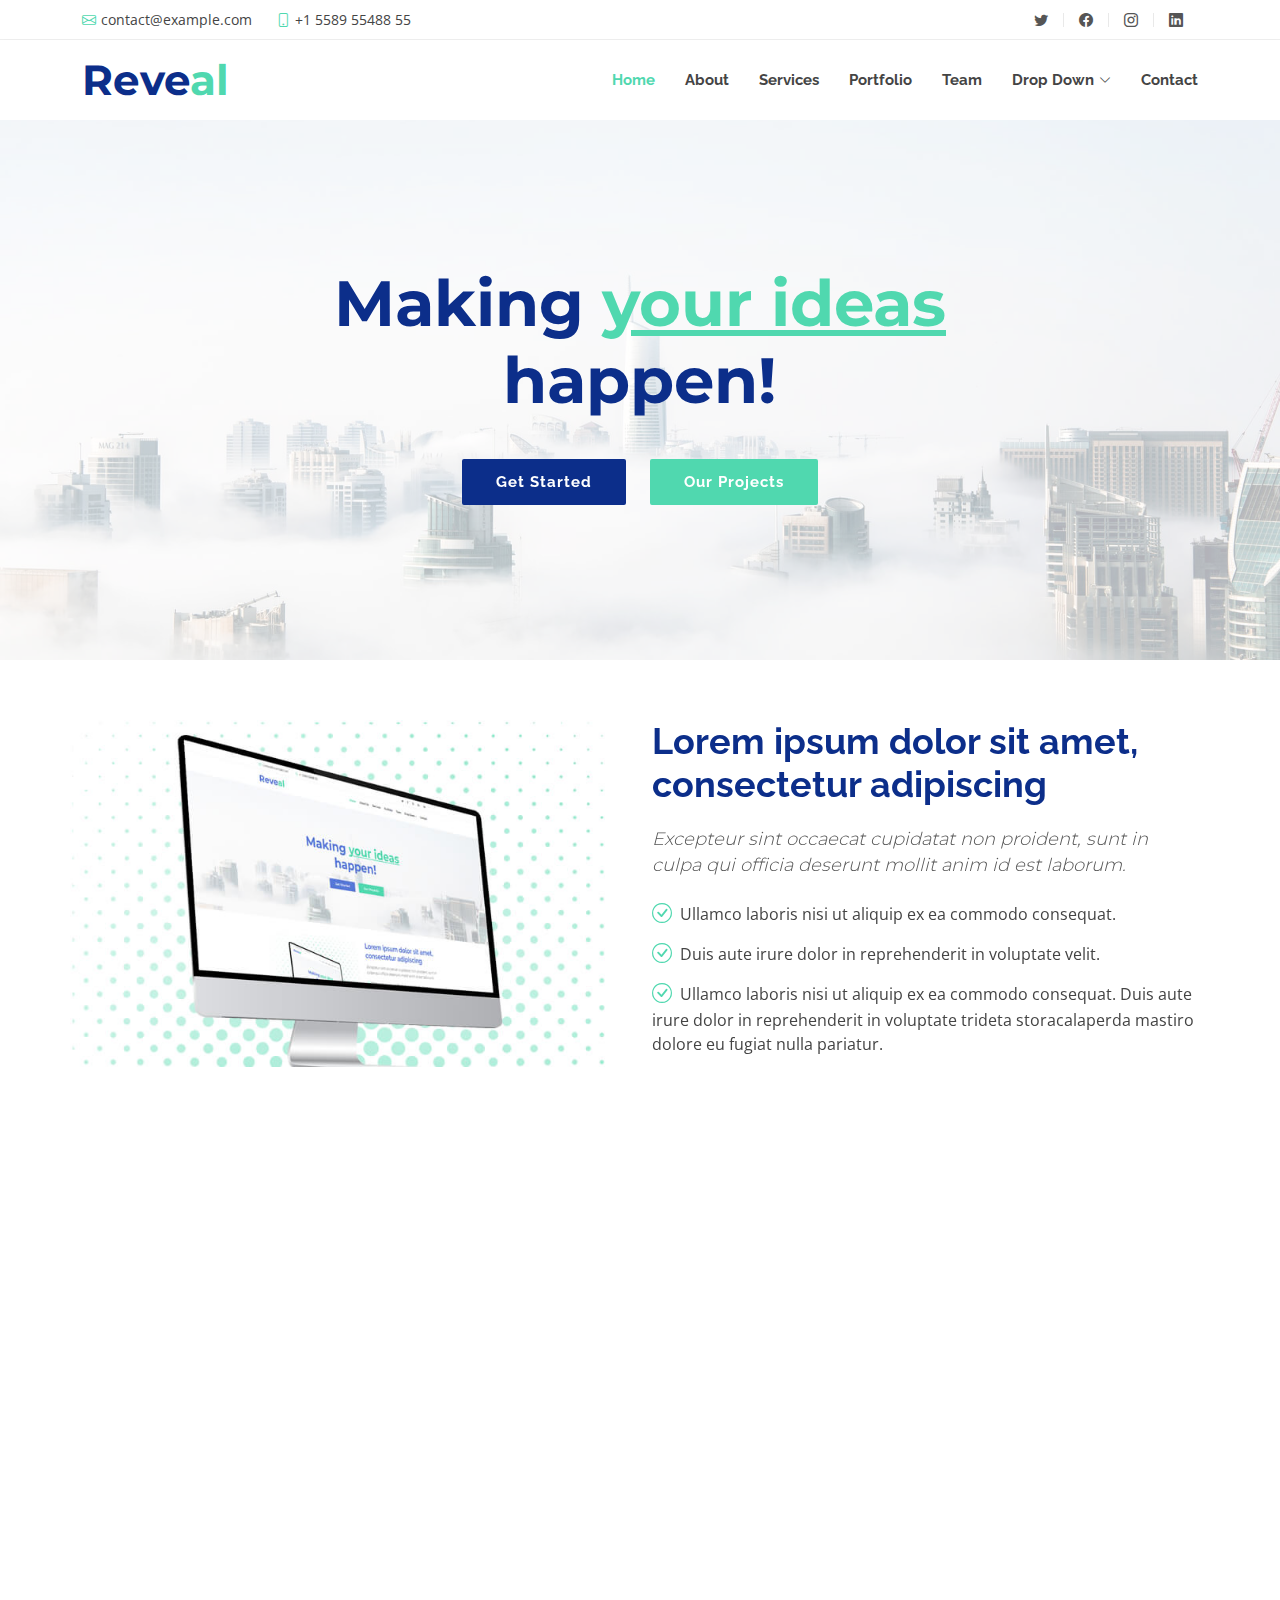
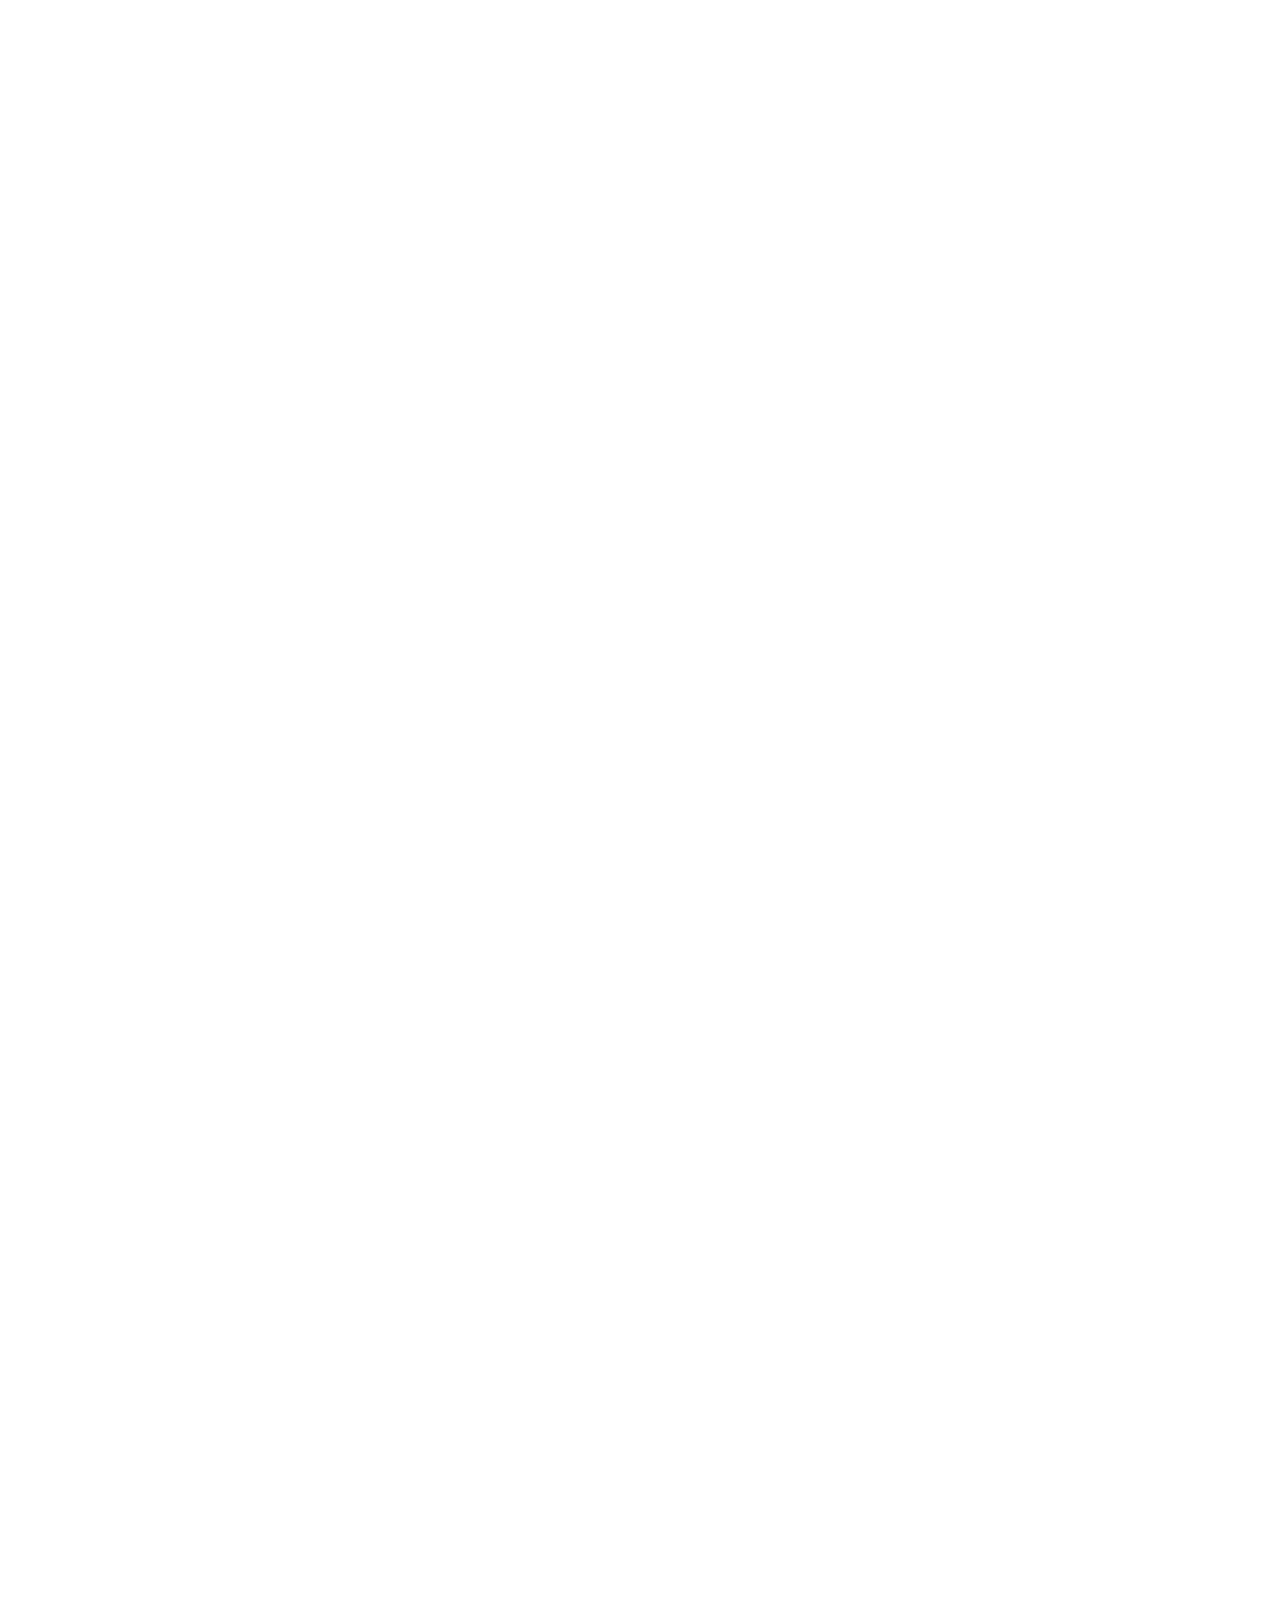
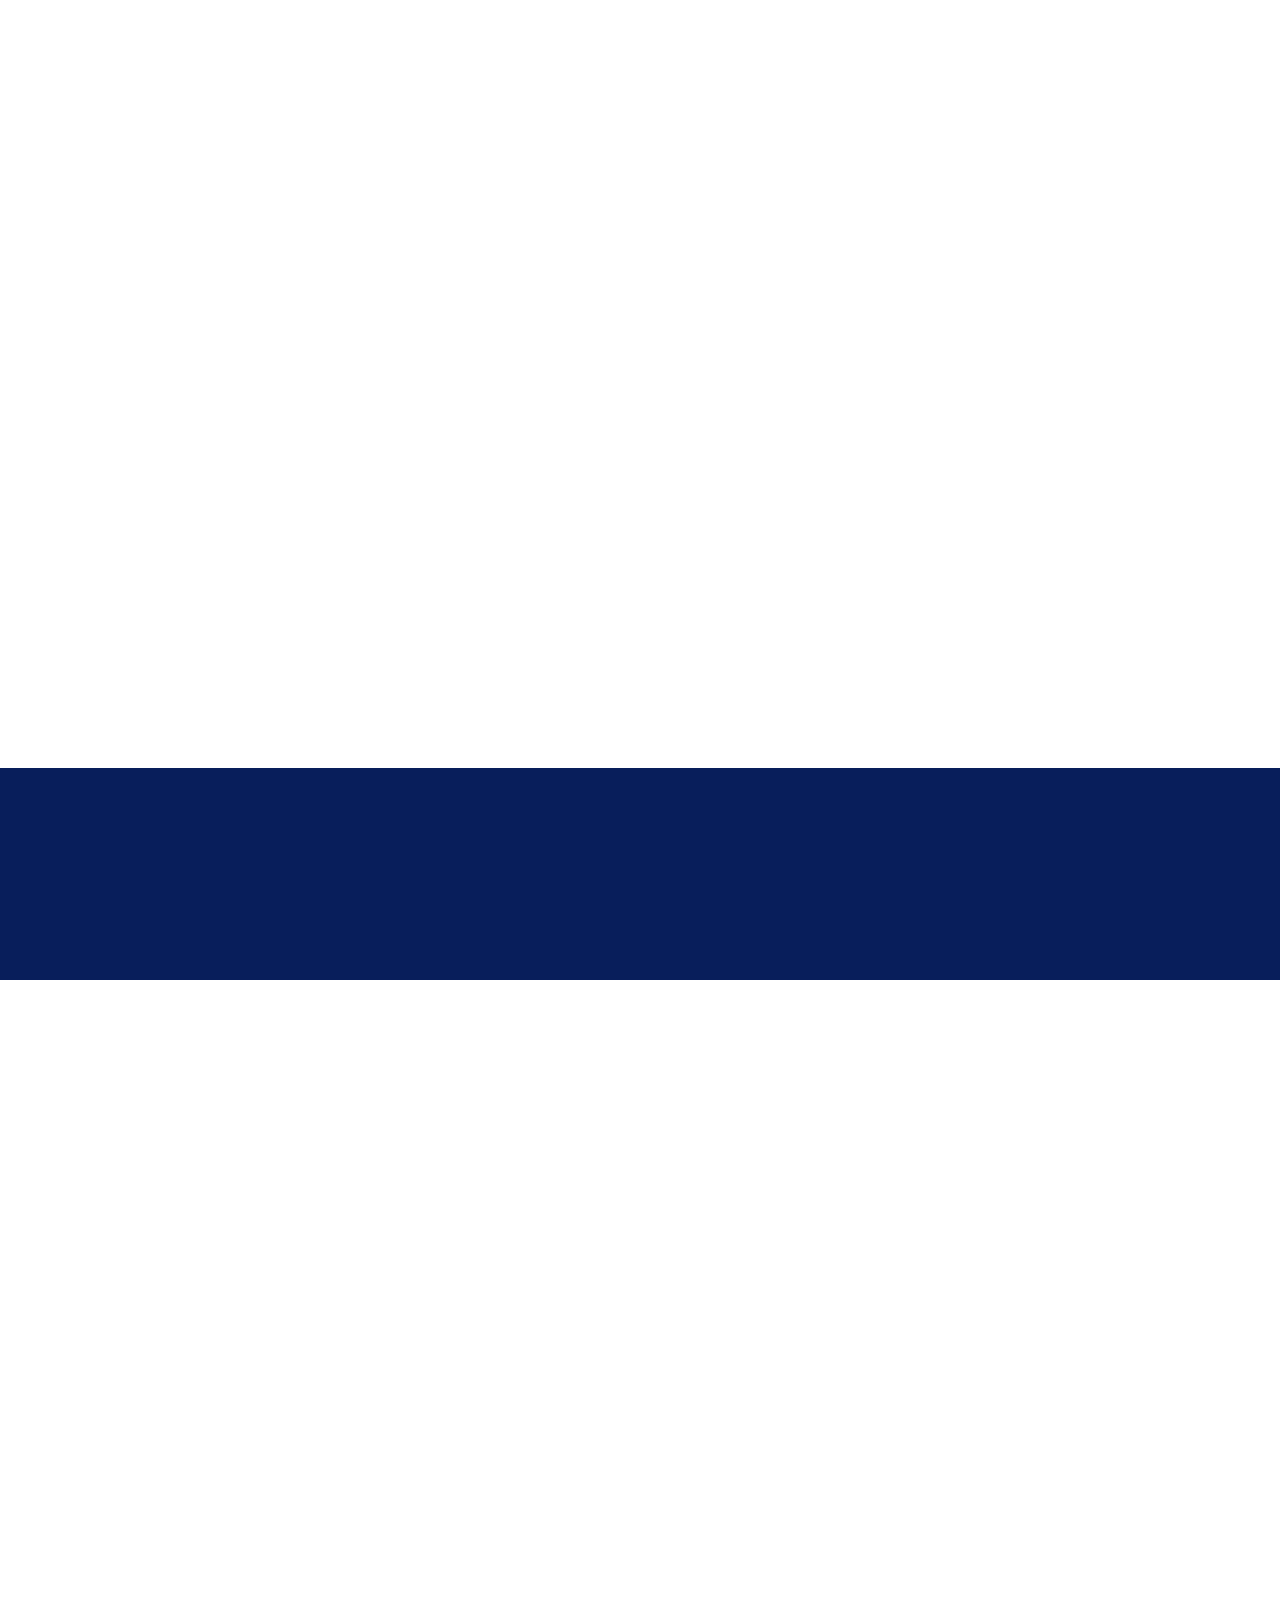
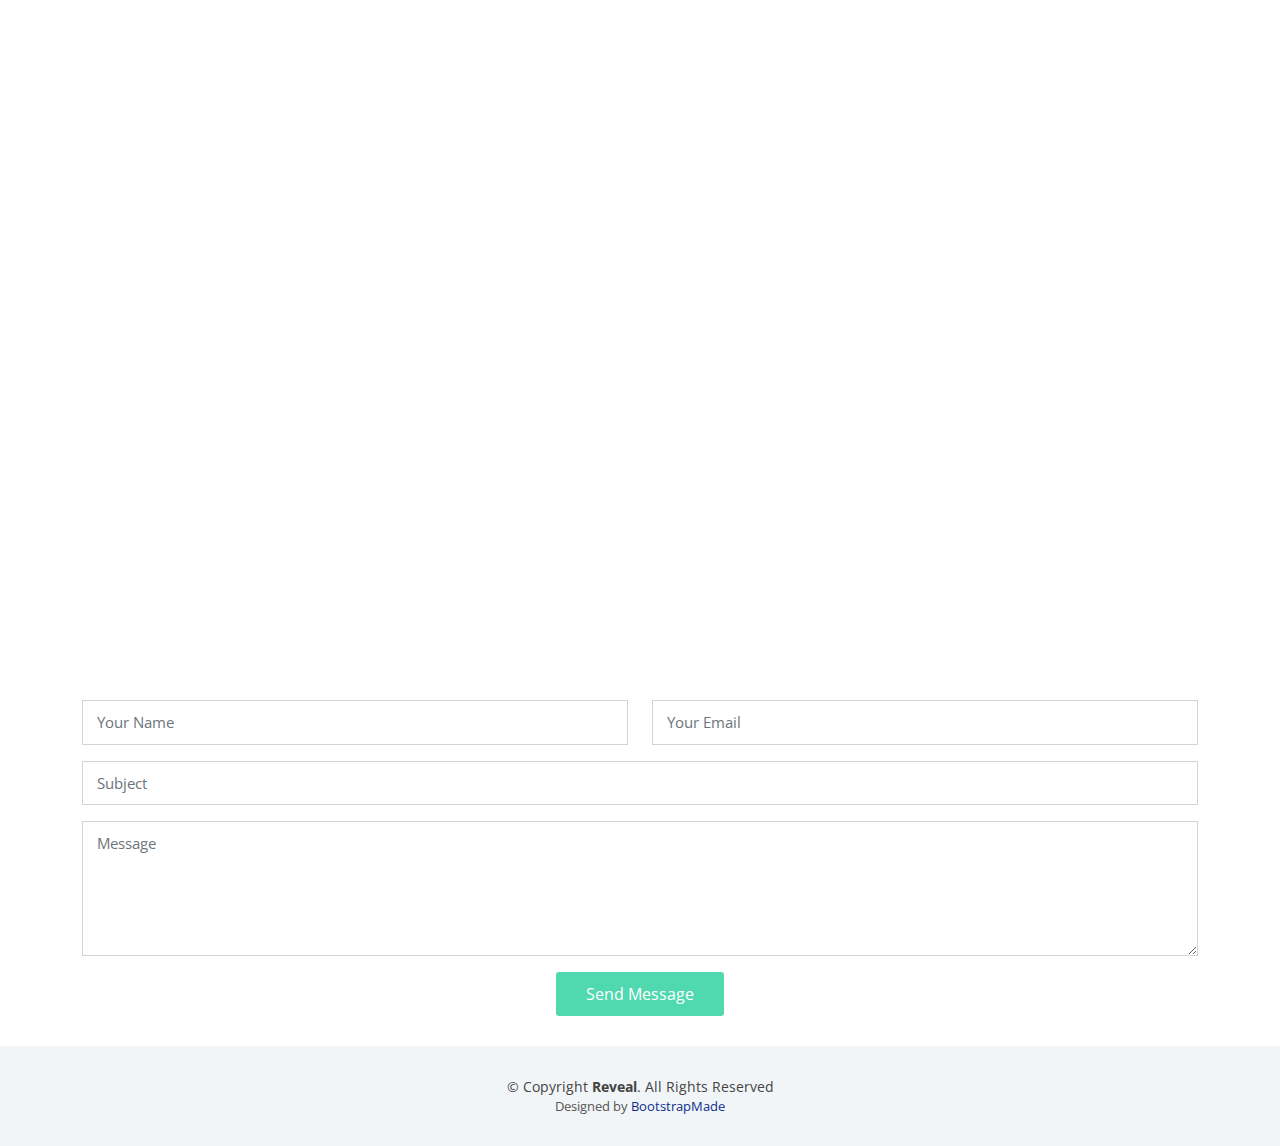
==== commit b5f3bc6c: "added some css and js script" ====
--- a/public/index.html
+++ b/public/index.html
@@ -14,11 +14,312 @@
   <link href="assets/img/apple-touch-icon.png" rel="apple-touch-icon">
 
   <!-- Google Fonts -->
-  <link href="https://fonts.googleapis.com/css?family=Open+Sans:300,300i,400,400i,700,700i|Raleway:300,400,500,700,800|Montserrat:300,400,700" rel="stylesheet">
+  <!-- <link href="https://fonts.googleapis.com/css?family=Open+Sans:300,300i,400,400i,700,700i|Raleway:300,400,500,700,800|Montserrat:300,400,700" rel="stylesheet"> -->
+
+  <link as="font" crossorigin="" rel="preload" type="font/woff2"
+    href="./assets/fonts/open-sans-v35-latin/open-sans-v35-latin-300.woff2">
+  <link as="font" crossorigin="" rel="preload" type="font/woff2"
+    href="./assets/fonts/open-sans-v35-latin/open-sans-v35-latin-300italic.woff2">
+
+  <link as="font" crossorigin="" rel="preload" type="font/woff2"
+    href="./assets/fonts/open-sans-v35-latin/open-sans-v35-latin-regular.woff">
+  <link as="font" crossorigin="" rel="preload" type="font/woff2"
+    href="./assets/fonts/open-sans-v35-latin/open-sans-v35-latin-italic.woff2">
+
+  <link as="font" crossorigin="" rel="preload" type="font/woff2"
+    href="./assets/fonts/open-sans-v35-latin/open-sans-v35-latin-700.woff2">
+  <link as="font" crossorigin="" rel="preload" type="font/woff2"
+    href="./assets/fonts/open-sans-v35-latin/open-sans-v35-latin-700italic.woff2">
+
+  <link as="font" crossorigin="" rel="preload" type="font/woff2"
+    href="./assets/fonts/montserrat-v25-latin/montserrat-v25-latin-300.woff2">
+  <link as="font" crossorigin="" rel="preload" type="font/woff2"
+    href="./assets/fonts/montserrat-v25-latin/montserrat-v25-latin-regular.woff2">
+  <link as="font" crossorigin="" rel="preload" type="font/woff2"
+    href="./assets/fonts/montserrat-v25-latin/montserrat-v25-latin-700.woff2">
+
+  <link as="font" crossorigin="" rel="preload" type="font/woff2"
+    href="./assets/fonts/raleway-v28-latin/raleway-v28-latin-300.woff2">
+  <link as="font" crossorigin="" rel="preload" type="font/woff2"
+    href="./assets/fonts/raleway-v28-latin/raleway-v28-latin-regular.woff2">
+  <link as="font" crossorigin="" rel="preload" type="font/woff2"
+    href="./assets/fonts/raleway-v28-latin/raleway-v28-latin-500.woff2">
+  <link as="font" crossorigin="" rel="preload" type="font/woff2"
+    href="./assets/fonts/raleway-v28-latin/raleway-v28-latin-700.woff2">
+  <link as="font" crossorigin="" rel="preload" type="font/woff2"
+    href="./assets/fonts/raleway-v28-latin/raleway-v28-latin-800.woff2">
+
+
+
+  <style>
+    /* open-sans-300 - latin */
+    @font-face {
+      font-display: swap;
+      /* Check https://developer.mozilla.org/en-US/docs/Web/CSS/@font-face/font-display for other options. */
+      font-family: 'Open Sans';
+      font-style: normal;
+      font-weight: 300;
+      /* IE9 Compat Modes */
+      src: url('./assets/fonts/open-sans-v35-latin/open-sans-v35-latin-300.woff2') format('woff2'),
+        /* Super Modern Browsers */
+        url('./assets/fonts/open-sans-v35-latin/open-sans-v35-latin-300.woff') format('woff'),
+        /* Modern Browsers */
+        url('./assets/fonts/open-sans-v35-latin/open-sans-v35-latin-300.ttf') format('truetype'),
+        /* Safari, Android, iOS */
+        url('./assets/fonts/open-sans-v35-latin/open-sans-v35-latin-300.svg#OpenSans') format('svg');
+      /* Legacy iOS */
+    }
+
+    /* open-sans-300italic - latin */
+    @font-face {
+      font-display: swap;
+      /* Check https://developer.mozilla.org/en-US/docs/Web/CSS/@font-face/font-display for other options. */
+      font-family: 'Open Sans';
+      font-style: italic;
+      font-weight: 300;
+      src: url('./assets/fonts/open-sans-v35-latin/open-sans-v35-latin-300italic.woff2') format('woff2'),
+        /* Super Modern Browsers */
+        url('./assets/fonts/open-sans-v35-latin/open-sans-v35-latin-300italic.woff') format('woff'),
+        /* Modern Browsers */
+        url('./assets/fonts/open-sans-v35-latin/open-sans-v35-latin-300italic.ttf') format('truetype'),
+        /* Safari, Android, iOS */
+        url('./assets/fonts/open-sans-v35-latin/open-sans-v35-latin-300italic.svg#OpenSans') format('svg');
+      /* Legacy iOS */
+    }
+
+    /* open-sans-regular - latin */
+    @font-face {
+      font-display: swap;
+      /* Check https://developer.mozilla.org/en-US/docs/Web/CSS/@font-face/font-display for other options. */
+      font-family: 'Open Sans';
+      font-style: normal;
+      font-weight: 400;
+      src:
+        url('./assets/fonts/open-sans-v35-latin/open-sans-v35-latin-regular.woff2') format('woff2'),
+        /* Super Modern Browsers */
+        url('./assets/fonts/open-sans-v35-latin/open-sans-v35-latin-regular.woff') format('woff'),
+        /* Modern Browsers */
+        url('./assets/fonts/open-sans-v35-latin/open-sans-v35-latin-regular.ttf') format('truetype'),
+        /* Safari, Android, iOS */
+        url('./assets/fonts/open-sans-v35-latin/open-sans-v35-latin-regular.svg#OpenSans') format('svg');
+      /* Legacy iOS */
+    }
+
+    /* open-sans-italic - latin */
+    @font-face {
+      font-display: swap;
+      /* Check https://developer.mozilla.org/en-US/docs/Web/CSS/@font-face/font-display for other options. */
+      font-family: 'Open Sans';
+      font-style: italic;
+      font-weight: 400;
+      src:
+        /* IE6-IE8 */
+        url('./assets/fonts/open-sans-v35-latin/open-sans-v35-latin-italic.woff2') format('woff2'),
+        /* Super Modern Browsers */
+        url('./assets/fonts/open-sans-v35-latin/open-sans-v35-latin-italic.woff') format('woff'),
+        /* Modern Browsers */
+        url('./assets/fonts/open-sans-v35-latin/open-sans-v35-latin-italic.ttf') format('truetype'),
+        /* Safari, Android, iOS */
+        url('./assets/fonts/open-sans-v35-latin/open-sans-v35-latin-italic.svg#OpenSans') format('svg');
+      /* Legacy iOS */
+    }
+
+    /* open-sans-700 - latin */
+    @font-face {
+      font-display: swap;
+      /* Check https://developer.mozilla.org/en-US/docs/Web/CSS/@font-face/font-display for other options. */
+      font-family: 'Open Sans';
+      font-style: normal;
+      font-weight: 700;
+      src:
+        /* IE6-IE8 */
+        url('./assets/fonts/open-sans-v35-latin/open-sans-v35-latin-700.woff2') format('woff2'),
+        /* Super Modern Browsers */
+        url('./assets/fonts/open-sans-v35-latin/open-sans-v35-latin-700.woff') format('woff'),
+        /* Modern Browsers */
+        url('./assets/fonts/open-sans-v35-latin/open-sans-v35-latin-700.ttf') format('truetype'),
+        /* Safari, Android, iOS */
+        url('./assets/fonts/open-sans-v35-latin/open-sans-v35-latin-700.svg#OpenSans') format('svg');
+      /* Legacy iOS */
+    }
+
+    /* open-sans-700italic - latin */
+    @font-face {
+      font-display: swap;
+      /* Check https://developer.mozilla.org/en-US/docs/Web/CSS/@font-face/font-display for other options. */
+      font-family: 'Open Sans';
+      font-style: italic;
+      font-weight: 700;
+      src:
+        /* IE6-IE8 */
+        url('./assets/fonts/open-sans-v35-latin/open-sans-v35-latin-700italic.woff2') format('woff2'),
+        /* Super Modern Browsers */
+        url('./assets/fonts/open-sans-v35-latin/open-sans-v35-latin-700italic.woff') format('woff'),
+        /* Modern Browsers */
+        url('./assets/fonts/open-sans-v35-latin/open-sans-v35-latin-700italic.ttf') format('truetype'),
+        /* Safari, Android, iOS */
+        url('./assets/fonts/open-sans-v35-latin/open-sans-v35-latin-700italic.svg#OpenSans') format('svg');
+      /* Legacy iOS */
+    }
+
+
+    /* raleway-300 - latin */
+    @font-face {
+      font-display: swap;
+      /* Check https://developer.mozilla.org/en-US/docs/Web/CSS/@font-face/font-display for other options. */
+      font-family: 'Raleway';
+      font-style: normal;
+      font-weight: 300;
+      src:
+        /* IE6-IE8 */
+        url('./assets/fonts/raleway-v28-latin/raleway-v28-latin-300.woff2') format('woff2'),
+        /* Super Modern Browsers */
+        url('./assets/fonts/raleway-v28-latin/raleway-v28-latin-300.woff') format('woff'),
+        /* Modern Browsers */
+        url('./assets/fonts/raleway-v28-latin/raleway-v28-latin-300.ttf') format('truetype'),
+        /* Safari, Android, iOS */
+        url('./assets/fonts/raleway-v28-latin/raleway-v28-latin-300.svg#Raleway') format('svg');
+      /* Legacy iOS */
+    }
+
+    /* raleway-regular - latin */
+    @font-face {
+      font-display: swap;
+      /* Check https://developer.mozilla.org/en-US/docs/Web/CSS/@font-face/font-display for other options. */
+      font-family: 'Raleway';
+      font-style: normal;
+      font-weight: 400;
+      src:
+        /* IE6-IE8 */
+        url('./assets/fonts/raleway-v28-latin/raleway-v28-latin-regular.woff2') format('woff2'),
+        /* Super Modern Browsers */
+        url('./assets/fonts/raleway-v28-latin/raleway-v28-latin-regular.woff') format('woff'),
+        /* Modern Browsers */
+        url('./assets/fonts/raleway-v28-latin/raleway-v28-latin-regular.ttf') format('truetype'),
+        /* Safari, Android, iOS */
+        url('./assets/fonts/raleway-v28-latin/raleway-v28-latin-regular.svg#Raleway') format('svg');
+      /* Legacy iOS */
+    }
+
+    /* raleway-500 - latin */
+    @font-face {
+      font-display: swap;
+      /* Check https://developer.mozilla.org/en-US/docs/Web/CSS/@font-face/font-display for other options. */
+      font-family: 'Raleway';
+      font-style: normal;
+      font-weight: 500;
+      src:
+        /* IE6-IE8 */
+        url('./assets/fonts/raleway-v28-latin/raleway-v28-latin-500.woff2') format('woff2'),
+        /* Super Modern Browsers */
+        url('./assets/fonts/raleway-v28-latin/raleway-v28-latin-500.woff') format('woff'),
+        /* Modern Browsers */
+        url('./assets/fonts/raleway-v28-latin/raleway-v28-latin-500.ttf') format('truetype'),
+        /* Safari, Android, iOS */
+        url('./assets/fonts/raleway-v28-latin/raleway-v28-latin-500.svg#Raleway') format('svg');
+      /* Legacy iOS */
+    }
+
+    /* raleway-700 - latin */
+    @font-face {
+      font-display: swap;
+      /* Check https://developer.mozilla.org/en-US/docs/Web/CSS/@font-face/font-display for other options. */
+      font-family: 'Raleway';
+      font-style: normal;
+      font-weight: 700;
+      src:
+        /* IE6-IE8 */
+        url('./assets/fonts/raleway-v28-latin/raleway-v28-latin-700.woff2') format('woff2'),
+        /* Super Modern Browsers */
+        url('./assets/fonts/raleway-v28-latin/raleway-v28-latin-700.woff') format('woff'),
+        /* Modern Browsers */
+        url('./assets/fonts/raleway-v28-latin/raleway-v28-latin-700.ttf') format('truetype'),
+        /* Safari, Android, iOS */
+        url('./assets/fonts/raleway-v28-latin/raleway-v28-latin-700.svg#Raleway') format('svg');
+      /* Legacy iOS */
+    }
+
+    /* raleway-800 - latin */
+    @font-face {
+      font-display: swap;
+      /* Check https://developer.mozilla.org/en-US/docs/Web/CSS/@font-face/font-display for other options. */
+      font-family: 'Raleway';
+      font-style: normal;
+      font-weight: 800;
+      src:
+        /* IE6-IE8 */
+        url('./assets/fonts/raleway-v28-latin/raleway-v28-latin-800.woff2') format('woff2'),
+        /* Super Modern Browsers */
+        url('./assets/fonts/raleway-v28-latin/raleway-v28-latin-800.woff') format('woff'),
+        /* Modern Browsers */
+        url('./assets/fonts/raleway-v28-latin/raleway-v28-latin-800.ttf') format('truetype'),
+        /* Safari, Android, iOS */
+        url('./assets/fonts/raleway-v28-latin/raleway-v28-latin-800.svg#Raleway') format('svg');
+      /* Legacy iOS */
+    }
+
+    /* montserrat-300 - latin */
+    @font-face {
+      font-display: swap;
+      /* Check https://developer.mozilla.org/en-US/docs/Web/CSS/@font-face/font-display for other options. */
+      font-family: 'Montserrat';
+      font-style: normal;
+      font-weight: 300;
+      src:
+        /* IE6-IE8 */
+        url('./assets/fonts/montserrat-v25-latin/montserrat-v25-latin-300.woff2') format('woff2'),
+        /* Super Modern Browsers */
+        url('./assets/fonts/montserrat-v25-latin/montserrat-v25-latin-300.woff') format('woff'),
+        /* Modern Browsers */
+        url('./assets/fonts/montserrat-v25-latin/montserrat-v25-latin-300.ttf') format('truetype'),
+        /* Safari, Android, iOS */
+        url('./assets/fonts/montserrat-v25-latin/montserrat-v25-latin-300.svg#Montserrat') format('svg');
+      /* Legacy iOS */
+    }
+
+    /* montserrat-regular - latin */
+    @font-face {
+      font-display: swap;
+      /* Check https://developer.mozilla.org/en-US/docs/Web/CSS/@font-face/font-display for other options. */
+      font-family: 'Montserrat';
+      font-style: normal;
+      font-weight: 400;
+      src:
+        /* IE6-IE8 */
+        url('./assets/fonts/montserrat-v25-latin/montserrat-v25-latin-regular.woff2') format('woff2'),
+        /* Super Modern Browsers */
+        url('./assets/fonts/montserrat-v25-latin/montserrat-v25-latin-regular.woff') format('woff'),
+        /* Modern Browsers */
+        url('./assets/fonts/montserrat-v25-latin/montserrat-v25-latin-regular.ttf') format('truetype'),
+        /* Safari, Android, iOS */
+        url('./assets/fonts/montserrat-v25-latin/montserrat-v25-latin-regular.svg#Montserrat') format('svg');
+      /* Legacy iOS */
+    }
+
+    /* montserrat-700 - latin */
+    @font-face {
+      font-display: swap;
+      /* Check https://developer.mozilla.org/en-US/docs/Web/CSS/@font-face/font-display for other options. */
+      font-family: 'Montserrat';
+      font-style: normal;
+      font-weight: 700;
+      src:
+        /* IE6-IE8 */
+        url('./assets/fonts/montserrat-v25-latin/montserrat-v25-latin-700.woff2') format('woff2'),
+        /* Super Modern Browsers */
+        url('./assets/fonts/montserrat-v25-latin/montserrat-v25-latin-700.woff') format('woff'),
+        /* Modern Browsers */
+        url('./assets/fonts/montserrat-v25-latin/montserrat-v25-latin-700.ttf') format('truetype'),
+        /* Safari, Android, iOS */
+        url('./assets/fonts/montserrat-v25-latin/montserrat-v25-latin-700.svg#Montserrat') format('svg');
+      /* Legacy iOS */
+    }
+  </style>
 
   <!-- Vendor CSS Files -->
   <link href="assets/vendor/aos/aos.css" rel="stylesheet">
-  <link href="assets/vendor/bootstrap/css/bootstrap.min.css" rel="stylesheet">
+  <!-- <link href="assets/vendor/bootstrap/css/bootstrap.min.css" rel="stylesheet"> -->
+  <link rel="stylesheet" href="./assets/css/bootstrap.min.css">
   <link href="assets/vendor/bootstrap-icons/bootstrap-icons.css" rel="stylesheet">
   <link href="assets/vendor/boxicons/css/boxicons.min.css" rel="stylesheet">
   <link href="assets/vendor/glightbox/css/glightbox.min.css" rel="stylesheet">
@@ -42,7 +343,8 @@
   <section id="topbar" class="d-flex align-items-center">
     <div class="container d-flex justify-content-center justify-content-md-between">
       <div class="contact-info d-flex align-items-center">
-        <i class="bi bi-envelope d-flex align-items-center"><a href="mailto:contact@example.com">contact@example.com</a></i>
+        <i class="bi bi-envelope d-flex align-items-center"><a
+            href="mailto:contact@example.com">contact@example.com</a></i>
         <i class="bi bi-phone d-flex align-items-center ms-4"><span>+1 5589 55488 55</span></i>
       </div>
       <div class="social-links d-none d-md-flex align-items-center">
@@ -126,17 +428,20 @@
       <div class="container" data-aos="fade-up">
         <div class="row">
           <div class="col-lg-6 about-img">
-            <img class="lozad" data-src="assets/img/about-img.jpg" alt="">
+            <img src="assets/img/about-img.jpg" alt="">
           </div>
 
           <div class="col-lg-6 content">
             <h2>Lorem ipsum dolor sit amet, consectetur adipiscing</h2>
-            <h3>Excepteur sint occaecat cupidatat non proident, sunt in culpa qui officia deserunt mollit anim id est laborum.</h3>
+            <h3>Excepteur sint occaecat cupidatat non proident, sunt in culpa qui officia deserunt mollit anim id est
+              laborum.</h3>
 
             <ul>
               <li><i class="bi bi-check-circle"></i> Ullamco laboris nisi ut aliquip ex ea commodo consequat.</li>
               <li><i class="bi bi-check-circle"></i> Duis aute irure dolor in reprehenderit in voluptate velit.</li>
-              <li><i class="bi bi-check-circle"></i> Ullamco laboris nisi ut aliquip ex ea commodo consequat. Duis aute irure dolor in reprehenderit in voluptate trideta storacalaperda mastiro dolore eu fugiat nulla pariatur.</li>
+              <li><i class="bi bi-check-circle"></i> Ullamco laboris nisi ut aliquip ex ea commodo consequat. Duis aute
+                irure dolor in reprehenderit in voluptate trideta storacalaperda mastiro dolore eu fugiat nulla
+                pariatur.</li>
             </ul>
 
           </div>
@@ -150,7 +455,9 @@
       <div class="container" data-aos="fade-up">
         <div class="section-header">
           <h2>Services</h2>
-          <p>Sed tamen tempor magna labore dolore dolor sint tempor duis magna elit veniam aliqua esse amet veniam enim export quid quid veniam aliqua eram noster malis nulla duis fugiat culpa esse aute nulla ipsum velit export irure minim illum fore</p>
+          <p>Sed tamen tempor magna labore dolore dolor sint tempor duis magna elit veniam aliqua esse amet veniam enim
+            export quid quid veniam aliqua eram noster malis nulla duis fugiat culpa esse aute nulla ipsum velit export
+            irure minim illum fore</p>
         </div>
 
         <div class="row gy-4">
@@ -159,7 +466,8 @@
             <div class="box">
               <div class="icon"><i class="bi bi-briefcase"></i></div>
               <h4 class="title"><a href="">Lorem Ipsum</a></h4>
-              <p class="description">Voluptatum deleniti atque corrupti quos dolores et quas molestias excepturi sint occaecati cupiditate non provident etiro rabeta lingo.</p>
+              <p class="description">Voluptatum deleniti atque corrupti quos dolores et quas molestias excepturi sint
+                occaecati cupiditate non provident etiro rabeta lingo.</p>
             </div>
           </div>
 
@@ -167,7 +475,8 @@
             <div class="box">
               <div class="icon"><i class="bi bi-card-checklist"></i></div>
               <h4 class="title"><a href="">Dolor Sitema</a></h4>
-              <p class="description">Minim veniam, quis nostrud exercitation ullamco laboris nisi ut aliquip ex ea commodo consequat tarad limino ata nodera clas.</p>
+              <p class="description">Minim veniam, quis nostrud exercitation ullamco laboris nisi ut aliquip ex ea
+                commodo consequat tarad limino ata nodera clas.</p>
             </div>
           </div>
 
@@ -175,7 +484,8 @@
             <div class="box">
               <div class="icon"><i class="bi bi-bar-chart"></i></div>
               <h4 class="title"><a href="">Sed ut perspiciatis</a></h4>
-              <p class="description">Duis aute irure dolor in reprehenderit in voluptate velit esse cillum dolore eu fugiat nulla pariatur trinige zareta lobur trade.</p>
+              <p class="description">Duis aute irure dolor in reprehenderit in voluptate velit esse cillum dolore eu
+                fugiat nulla pariatur trinige zareta lobur trade.</p>
             </div>
           </div>
 
@@ -183,7 +493,8 @@
             <div class="box">
               <div class="icon"><i class="bi bi-binoculars"></i></div>
               <h4 class="title"><a href="">Magni Dolores</a></h4>
-              <p class="description">Excepteur sint occaecat cupidatat non proident, sunt in culpa qui officia deserunt mollit anim id est laborum rideta zanox satirente madera</p>
+              <p class="description">Excepteur sint occaecat cupidatat non proident, sunt in culpa qui officia deserunt
+                mollit anim id est laborum rideta zanox satirente madera</p>
             </div>
           </div>
 
@@ -197,19 +508,29 @@
       <div class="container" data-aos="fade-up">
         <div class="section-header">
           <h2>Clients</h2>
-          <p>Sed tamen tempor magna labore dolore dolor sint tempor duis magna elit veniam aliqua esse amet veniam enim export quid quid veniam aliqua eram noster malis nulla duis fugiat culpa esse aute nulla ipsum velit export irure minim illum fore</p>
+          <p>Sed tamen tempor magna labore dolore dolor sint tempor duis magna elit veniam aliqua esse amet veniam enim
+            export quid quid veniam aliqua eram noster malis nulla duis fugiat culpa esse aute nulla ipsum velit export
+            irure minim illum fore</p>
         </div>
 
         <div class="clients-slider swiper" data-aos="fade-up" data-aos-delay="100">
           <div class="swiper-wrapper align-items-center">
-            <div class="swiper-slide"><img  data-src="assets/img/clients/client-1.png" class="lozad img-fluid" alt=""></div>
-            <div class="swiper-slide"><img  data-src="assets/img/clients/client-2.png" class="lozad img-fluid" alt=""></div>
-            <div class="swiper-slide"><img  data-src="assets/img/clients/client-3.png" class="lozad img-fluid" alt=""></div>
-            <div class="swiper-slide"><img  data-src="assets/img/clients/client-4.png" class="lozad img-fluid" alt=""></div>
-            <div class="swiper-slide"><img  data-src="assets/img/clients/client-5.png" class="lozad img-fluid" alt=""></div>
-            <div class="swiper-slide"><img  data-src="assets/img/clients/client-6.png" class="lozad img-fluid" alt=""></div>
-            <div class="swiper-slide"><img  data-src="assets/img/clients/client-7.png" class="lozad img-fluid" alt=""></div>
-            <div class="swiper-slide"><img  data-src="assets/img/clients/client-8.png" class="lozad img-fluid" alt=""></div>
+            <div class="swiper-slide"><img src="assets/img/clients/client-1.png" class="img-fluid" alt="">
+            </div>
+            <div class="swiper-slide"><img data-src="assets/img/clients/client-2.png" class="lozad img-fluid" alt="">
+            </div>
+            <div class="swiper-slide"><img data-src="assets/img/clients/client-3.png" class="lozad img-fluid" alt="">
+            </div>
+            <div class="swiper-slide"><img data-src="assets/img/clients/client-4.png" class="lozad img-fluid" alt="">
+            </div>
+            <div class="swiper-slide"><img data-src="assets/img/clients/client-5.png" class="lozad img-fluid" alt="">
+            </div>
+            <div class="swiper-slide"><img data-src="assets/img/clients/client-6.png" class="lozad img-fluid" alt="">
+            </div>
+            <div class="swiper-slide"><img data-src="assets/img/clients/client-7.png" class="lozad img-fluid" alt="">
+            </div>
+            <div class="swiper-slide"><img data-src="assets/img/clients/client-8.png" class="lozad img-fluid" alt="">
+            </div>
           </div>
           <div class="swiper-pagination"></div>
         </div>
@@ -222,7 +543,9 @@
       <div class="container" data-aos="fade-up">
         <div class="section-header">
           <h2>Our Portfolio</h2>
-          <p>Sed tamen tempor magna labore dolore dolor sint tempor duis magna elit veniam aliqua esse amet veniam enim export quid quid veniam aliqua eram noster malis nulla duis fugiat culpa esse aute nulla ipsum velit export irure minim illum fore</p>
+          <p>Sed tamen tempor magna labore dolore dolor sint tempor duis magna elit veniam aliqua esse amet veniam enim
+            export quid quid veniam aliqua eram noster malis nulla duis fugiat culpa esse aute nulla ipsum velit export
+            irure minim illum fore</p>
         </div>
 
         <div class="row" data-aos="fade-up" data-aos-delay="100">
@@ -239,91 +562,100 @@
         <div class="row portfolio-container" data-aos="fade-up" data-aos-delay="200">
 
           <div class="col-lg-4 col-md-6 portfolio-item filter-app">
-            <img  data-src="assets/img/portfolio/portfolio-1.jpg" class="lozad img-fluid" alt="">
+            <img src="assets/img/portfolio/portfolio-1.jpg" class="img-fluid" alt="">
             <div class="portfolio-info">
               <h4>App 1</h4>
               <p>App</p>
-              <a href="assets/img/portfolio/portfolio-1.jpg" data-gallery="portfolioGallery" class="portfolio-lightbox preview-link" title="App 1"><i class="bx bx-plus"></i></a>
+              <a href="assets/img/portfolio/portfolio-1.jpg" data-gallery="portfolioGallery"
+                class="portfolio-lightbox preview-link" title="App 1"><i class="bx bx-plus"></i></a>
               <a href="portfolio-details.html" class="details-link" title="More Details"><i class="bx bx-link"></i></a>
             </div>
           </div>
 
           <div class="col-lg-4 col-md-6 portfolio-item filter-web">
-            <img  data-src="assets/img/portfolio/portfolio-2.jpg" class="lozad img-fluid" alt="">
+            <img src="assets/img/portfolio/portfolio-2.jpg" class="img-fluid" alt="">
             <div class="portfolio-info">
               <h4>Web 3</h4>
               <p>Web</p>
-              <a href="assets/img/portfolio/portfolio-2.jpg" data-gallery="portfolioGallery" class="portfolio-lightbox preview-link" title="Web 3"><i class="bx bx-plus"></i></a>
+              <a href="assets/img/portfolio/portfolio-2.jpg" data-gallery="portfolioGallery"
+                class="portfolio-lightbox preview-link" title="Web 3"><i class="bx bx-plus"></i></a>
               <a href="portfolio-details.html" class="details-link" title="More Details"><i class="bx bx-link"></i></a>
             </div>
           </div>
 
           <div class="col-lg-4 col-md-6 portfolio-item filter-app">
-            <img  data-src="assets/img/portfolio/portfolio-3.jpg" class="lozad img-fluid" alt="">
+            <img src="assets/img/portfolio/portfolio-3.jpg" class="img-fluid" alt="">
             <div class="portfolio-info">
               <h4>App 2</h4>
               <p>App</p>
-              <a href="assets/img/portfolio/portfolio-3.jpg" data-gallery="portfolioGallery" class="portfolio-lightbox preview-link" title="App 2"><i class="bx bx-plus"></i></a>
+              <a href="assets/img/portfolio/portfolio-3.jpg" data-gallery="portfolioGallery"
+                class="portfolio-lightbox preview-link" title="App 2"><i class="bx bx-plus"></i></a>
               <a href="portfolio-details.html" class="details-link" title="More Details"><i class="bx bx-link"></i></a>
             </div>
           </div>
 
           <div class="col-lg-4 col-md-6 portfolio-item filter-card">
-            <img  data-src="assets/img/portfolio/portfolio-4.jpg" class="lozad img-fluid" alt="">
+            <img src="assets/img/portfolio/portfolio-4.jpg" class="img-fluid" alt="">
             <div class="portfolio-info">
               <h4>Card 2</h4>
               <p>Card</p>
-              <a href="assets/img/portfolio/portfolio-4.jpg" data-gallery="portfolioGallery" class="portfolio-lightbox preview-link" title="Card 2"><i class="bx bx-plus"></i></a>
+              <a href="assets/img/portfolio/portfolio-4.jpg" data-gallery="portfolioGallery"
+                class="portfolio-lightbox preview-link" title="Card 2"><i class="bx bx-plus"></i></a>
               <a href="portfolio-details.html" class="details-link" title="More Details"><i class="bx bx-link"></i></a>
             </div>
           </div>
 
           <div class="col-lg-4 col-md-6 portfolio-item filter-web">
-            <img  data-src="assets/img/portfolio/portfolio-5.jpg" class="lozad img-fluid" alt="">
+            <img src="assets/img/portfolio/portfolio-5.jpg" class="img-fluid" alt="">
             <div class="portfolio-info">
               <h4>Web 2</h4>
               <p>Web</p>
-              <a href="assets/img/portfolio/portfolio-5.jpg" data-gallery="portfolioGallery" class="portfolio-lightbox preview-link" title="Web 2"><i class="bx bx-plus"></i></a>
+              <a href="assets/img/portfolio/portfolio-5.jpg" data-gallery="portfolioGallery"
+                class="portfolio-lightbox preview-link" title="Web 2"><i class="bx bx-plus"></i></a>
               <a href="portfolio-details.html" class="details-link" title="More Details"><i class="bx bx-link"></i></a>
             </div>
           </div>
 
           <div class="col-lg-4 col-md-6 portfolio-item filter-app">
-            <img  data-src="assets/img/portfolio/portfolio-6.jpg" class="lozad img-fluid" alt="">
+            <img src="assets/img/portfolio/portfolio-6.jpg" class="img-fluid" alt="">
             <div class="portfolio-info">
               <h4>App 3</h4>
               <p>App</p>
-              <a href="assets/img/portfolio/portfolio-6.jpg" data-gallery="portfolioGallery" class="portfolio-lightbox preview-link" title="App 3"><i class="bx bx-plus"></i></a>
+              <a href="assets/img/portfolio/portfolio-6.jpg" data-gallery="portfolioGallery"
+                class="portfolio-lightbox preview-link" title="App 3"><i class="bx bx-plus"></i></a>
               <a href="portfolio-details.html" class="details-link" title="More Details"><i class="bx bx-link"></i></a>
             </div>
           </div>
 
           <div class="col-lg-4 col-md-6 portfolio-item filter-card">
-            <img  data-src="assets/img/portfolio/portfolio-7.jpg" class="lozad img-fluid" alt="">
+            <img src="assets/img/portfolio/portfolio-7.jpg" class="img-fluid" alt="">
             <div class="portfolio-info">
               <h4>Card 1</h4>
               <p>Card</p>
-              <a href="assets/img/portfolio/portfolio-7.jpg" data-gallery="portfolioGallery" class="portfolio-lightbox preview-link" title="Card 1"><i class="bx bx-plus"></i></a>
+              <a href="assets/img/portfolio/portfolio-7.jpg" data-gallery="portfolioGallery"
+                class="portfolio-lightbox preview-link" title="Card 1"><i class="bx bx-plus"></i></a>
               <a href="portfolio-details.html" class="details-link" title="More Details"><i class="bx bx-link"></i></a>
             </div>
           </div>
 
           <div class="col-lg-4 col-md-6 portfolio-item filter-card">
-            <img  data-src="assets/img/portfolio/portfolio-8.jpg" class="lozad img-fluid" alt="">
+            <img src="assets/img/portfolio/portfolio-8.jpg" class="img-fluid" alt="">
             <div class="portfolio-info">
               <h4>Card 3</h4>
               <p>Card</p>
-              <a href="assets/img/portfolio/portfolio-8.jpg" data-gallery="portfolioGallery" class="portfolio-lightbox preview-link" title="Card 3"><i class="bx bx-plus"></i></a>
+              <a href="assets/img/portfolio/portfolio-8.jpg" data-gallery="portfolioGallery"
+                class="portfolio-lightbox preview-link" title="Card 3"><i class="bx bx-plus"></i></a>
               <a href="portfolio-details.html" class="details-link" title="More Details"><i class="bx bx-link"></i></a>
             </div>
           </div>
 
           <div class="col-lg-4 col-md-6 portfolio-item filter-web">
-            <img data-src="assets/img/portfolio/portfolio-9.jpg" class="lozad img-fluid" alt="">
+            <img src="assets/img/portfolio/portfolio-9.jpg" class="img-fluid" alt="">
             <div class="portfolio-info">
               <h4>Web 3</h4>
               <p>Web</p>
-              <a href="assets/img/portfolio/portfolio-9.jpg" data-gallery="portfolioGallery" class="portfolio-lightbox preview-link" title="Web 3"><i class="bx bx-plus"></i></a>
+              <a href="assets/img/portfolio/portfolio-9.jpg" data-gallery="portfolioGallery"
+                class="portfolio-lightbox preview-link" title="Web 3"><i class="bx bx-plus"></i></a>
               <a href="portfolio-details.html" class="details-link" title="More Details"><i class="bx bx-link"></i></a>
             </div>
           </div>
@@ -338,7 +670,9 @@
       <div class="container" data-aos="fade-up">
         <div class="section-header">
           <h2>Testimonials</h2>
-          <p>Sed tamen tempor magna labore dolore dolor sint tempor duis magna elit veniam aliqua esse amet veniam enim export quid quid veniam aliqua eram noster malis nulla duis fugiat culpa esse aute nulla ipsum velit export irure minim illum fore</p>
+          <p>Sed tamen tempor magna labore dolore dolor sint tempor duis magna elit veniam aliqua esse amet veniam enim
+            export quid quid veniam aliqua eram noster malis nulla duis fugiat culpa esse aute nulla ipsum velit export
+            irure minim illum fore</p>
         </div>
 
         <div class="testimonials-slider swiper" data-aos="fade-up" data-aos-delay="100">
@@ -347,8 +681,9 @@
             <div class="swiper-slide">
               <div class="testimonial-item">
                 <p>
-                  <img  data-src="assets/img/quote-sign-left.png" class="quote-sign-left lozad" alt="">
-                  Proin iaculis purus consequat sem cure digni ssim donec porttitora entum suscipit rhoncus. Accusantium quam, ultricies eget id, aliquam eget nibh et. Maecen aliquam, risus at semper.
+                  <img data-src="assets/img/quote-sign-left.png" class="quote-sign-left lozad" alt="">
+                  Proin iaculis purus consequat sem cure digni ssim donec porttitora entum suscipit rhoncus. Accusantium
+                  quam, ultricies eget id, aliquam eget nibh et. Maecen aliquam, risus at semper.
                   <img src="assets/img/quote-sign-right.png" class="quote-sign-right" alt="">
                 </p>
                 <img data-src="assets/img/testimonial-1.jpg" class="lozad testimonial-img" alt="">
@@ -361,7 +696,8 @@
               <div class="testimonial-item">
                 <p>
                   <img data-src="assets/img/quote-sign-left.png" class="quote-sign-left lozad" alt="">
-                  Export tempor illum tamen malis malis eram quae irure esse labore quem cillum quid cillum eram malis quorum velit fore eram velit sunt aliqua noster fugiat irure amet legam anim culpa.
+                  Export tempor illum tamen malis malis eram quae irure esse labore quem cillum quid cillum eram malis
+                  quorum velit fore eram velit sunt aliqua noster fugiat irure amet legam anim culpa.
                   <img data-src="assets/img/quote-sign-right.png" class="lozad quote-sign-right" alt="">
                 </p>
                 <img data-src="assets/img/testimonial-2.jpg" class="lozad testimonial-img" alt="">
@@ -374,7 +710,8 @@
               <div class="testimonial-item">
                 <p>
                   <img data-src="assets/img/quote-sign-left.png" class="lozad quote-sign-left" alt="">
-                  Enim nisi quem export duis labore cillum quae magna enim sint quorum nulla quem veniam duis minim tempor labore quem eram duis noster aute amet eram fore quis sint minim.
+                  Enim nisi quem export duis labore cillum quae magna enim sint quorum nulla quem veniam duis minim
+                  tempor labore quem eram duis noster aute amet eram fore quis sint minim.
                   <img data-src="assets/img/quote-sign-right.png" class="lozad quote-sign-right" alt="">
                 </p>
                 <img data-src="assets/img/testimonial-3.jpg" class="lozad testimonial-img" alt="">
@@ -387,7 +724,8 @@
               <div class="testimonial-item">
                 <p>
                   <img data-src="assets/img/quote-sign-left.png" class="lozad quote-sign-left" alt="">
-                  Fugiat enim eram quae cillum dolore dolor amet nulla culpa multos export minim fugiat minim velit minim dolor enim duis veniam ipsum anim magna sunt elit fore quem dolore labore illum veniam.
+                  Fugiat enim eram quae cillum dolore dolor amet nulla culpa multos export minim fugiat minim velit
+                  minim dolor enim duis veniam ipsum anim magna sunt elit fore quem dolore labore illum veniam.
                   <img data-src="assets/img/quote-sign-right.png" class="lozad quote-sign-right" alt="">
                 </p>
                 <img data-src="assets/img/testimonial-4.jpg" class="lozad testimonial-img" alt="">
@@ -400,7 +738,8 @@
               <div class="testimonial-item">
                 <p>
                   <img data-src="assets/img/quote-sign-left.png" class="lozad quote-sign-left" alt="">
-                  Quis quorum aliqua sint quem legam fore sunt eram irure aliqua veniam tempor noster veniam enim culpa labore duis sunt culpa nulla illum cillum fugiat legam esse veniam culpa fore nisi cillum quid.
+                  Quis quorum aliqua sint quem legam fore sunt eram irure aliqua veniam tempor noster veniam enim culpa
+                  labore duis sunt culpa nulla illum cillum fugiat legam esse veniam culpa fore nisi cillum quid.
                   <img data-src="assets/img/quote-sign-right.png" class="lozad quote-sign-right" alt="">
                 </p>
                 <img data-src="assets/img/testimonial-5.jpg" class="lozad testimonial-img" alt="">
@@ -422,7 +761,9 @@
         <div class="row">
           <div class="col-lg-9 text-center text-lg-start">
             <h3 class="cta-title">Call To Action</h3>
-            <p class="cta-text"> Duis aute irure dolor in reprehenderit in voluptate velit esse cillum dolore eu fugiat nulla pariatur. Excepteur sint occaecat cupidatat non proident, sunt in culpa qui officia deserunt mollit anim id est laborum.</p>
+            <p class="cta-text"> Duis aute irure dolor in reprehenderit in voluptate velit esse cillum dolore eu fugiat
+              nulla pariatur. Excepteur sint occaecat cupidatat non proident, sunt in culpa qui officia deserunt mollit
+              anim id est laborum.</p>
           </div>
           <div class="col-lg-3 cta-btn-container text-center">
             <a class="cta-btn align-middle" href="#">Call To Action</a>
@@ -511,7 +852,9 @@
       <div class="container" data-aos="fade-up">
         <div class="section-header">
           <h2>Contact Us</h2>
-          <p>Sed tamen tempor magna labore dolore dolor sint tempor duis magna elit veniam aliqua esse amet veniam enim export quid quid veniam aliqua eram noster malis nulla duis fugiat culpa esse aute nulla ipsum velit export irure minim illum fore</p>
+          <p>Sed tamen tempor magna labore dolore dolor sint tempor duis magna elit veniam aliqua esse amet veniam enim
+            export quid quid veniam aliqua eram noster malis nulla duis fugiat culpa esse aute nulla ipsum velit export
+            irure minim illum fore</p>
         </div>
 
         <div class="row contact-info">
@@ -544,7 +887,9 @@
       </div>
 
       <div class="container mb-4">
-        <iframe src="https://www.google.com/maps/embed?pb=!1m18!1m12!1m3!1d22864.11283411948!2d-73.96468908098944!3d40.630720240038435!2m3!1f0!2f0!3f0!3m2!1i1024!2i768!4f13.1!3m3!1m2!1s0x89c24fa5d33f083b%3A0xc80b8f06e177fe62!2sNew+York%2C+NY%2C+USA!5e0!3m2!1sen!2sbg!4v1540447494452" width="100%" height="380" frameborder="0" style="border:0" allowfullscreen></iframe>
+        <iframe
+          src="https://www.google.com/maps/embed?pb=!1m18!1m12!1m3!1d22864.11283411948!2d-73.96468908098944!3d40.630720240038435!2m3!1f0!2f0!3f0!3m2!1i1024!2i768!4f13.1!3m3!1m2!1s0x89c24fa5d33f083b%3A0xc80b8f06e177fe62!2sNew+York%2C+NY%2C+USA!5e0!3m2!1sen!2sbg!4v1540447494452"
+          width="100%" height="380" frameborder="0" style="border:0" allowfullscreen></iframe>
       </div>
 
       <div class="container">
@@ -598,11 +943,13 @@
     </div>
   </footer><!-- End Footer -->
 
-  <a href="#" class="back-to-top d-flex align-items-center justify-content-center"><i class="bi bi-arrow-up-short"></i></a>
+  <a href="#" class="back-to-top d-flex align-items-center justify-content-center"><i
+      class="bi bi-arrow-up-short"></i></a>
 
   <!-- Vendor JS Files -->
   <script src="assets/vendor/aos/aos.js"></script>
   <script src="assets/vendor/bootstrap/js/bootstrap.bundle.min.js"></script>
+  <script type="text/javascript" src="./assets/js/lozad.min.js"></script>
   <script src="assets/vendor/glightbox/js/glightbox.min.js"></script>
   <script src="assets/vendor/isotope-layout/isotope.pkgd.min.js"></script>
   <script src="assets/vendor/swiper/swiper-bundle.min.js"></script>
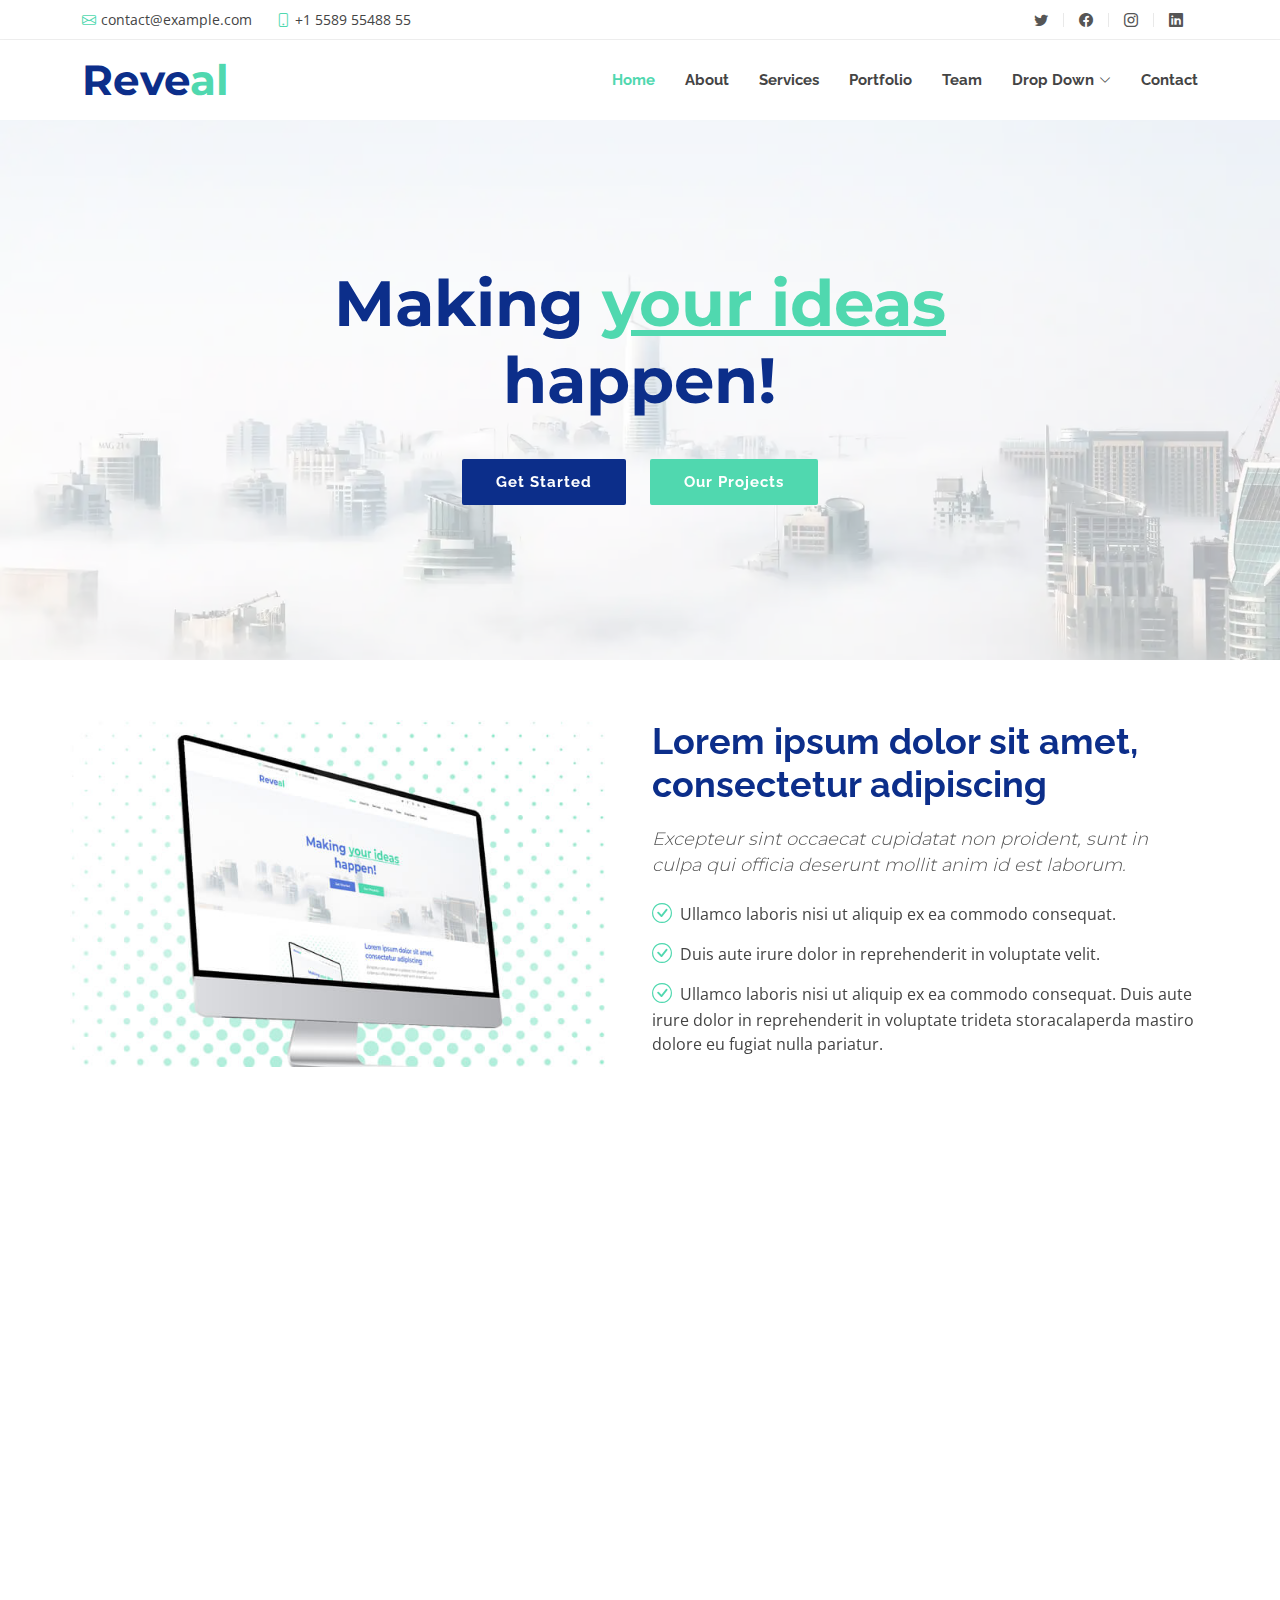
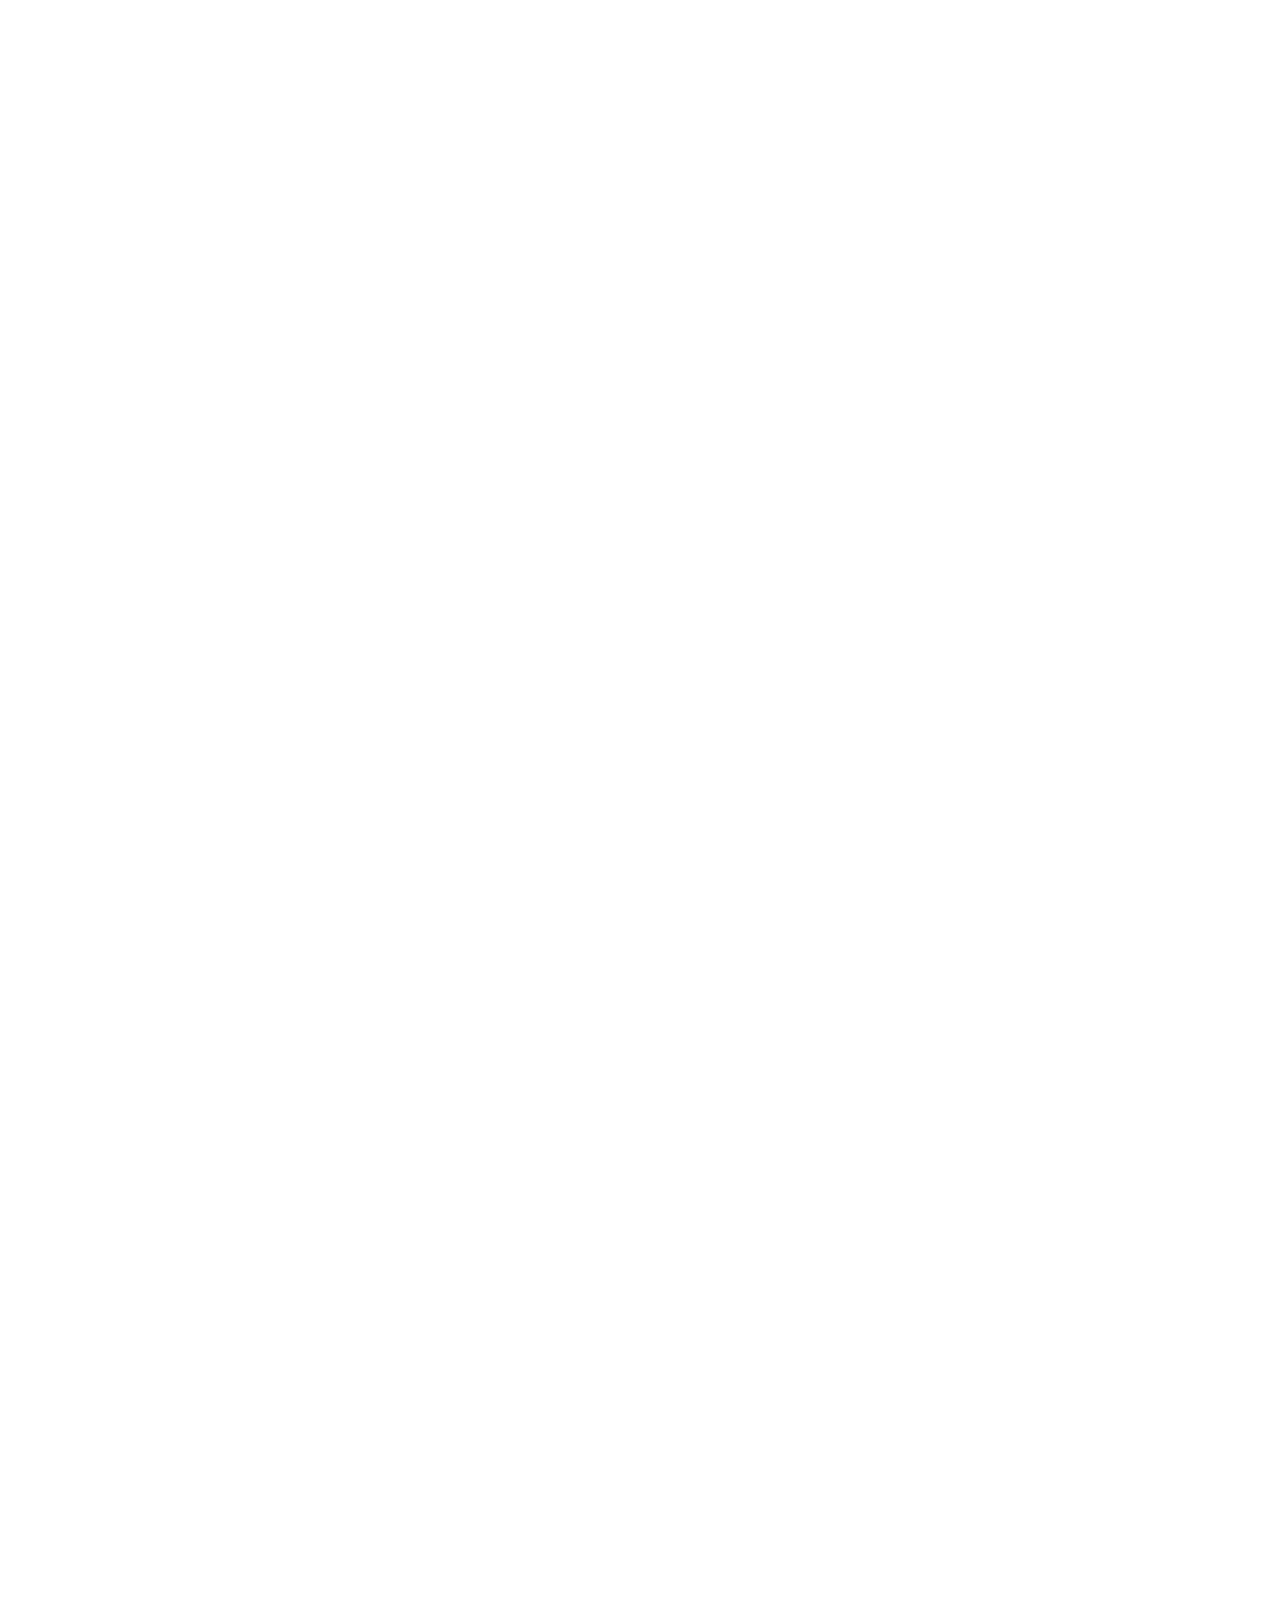
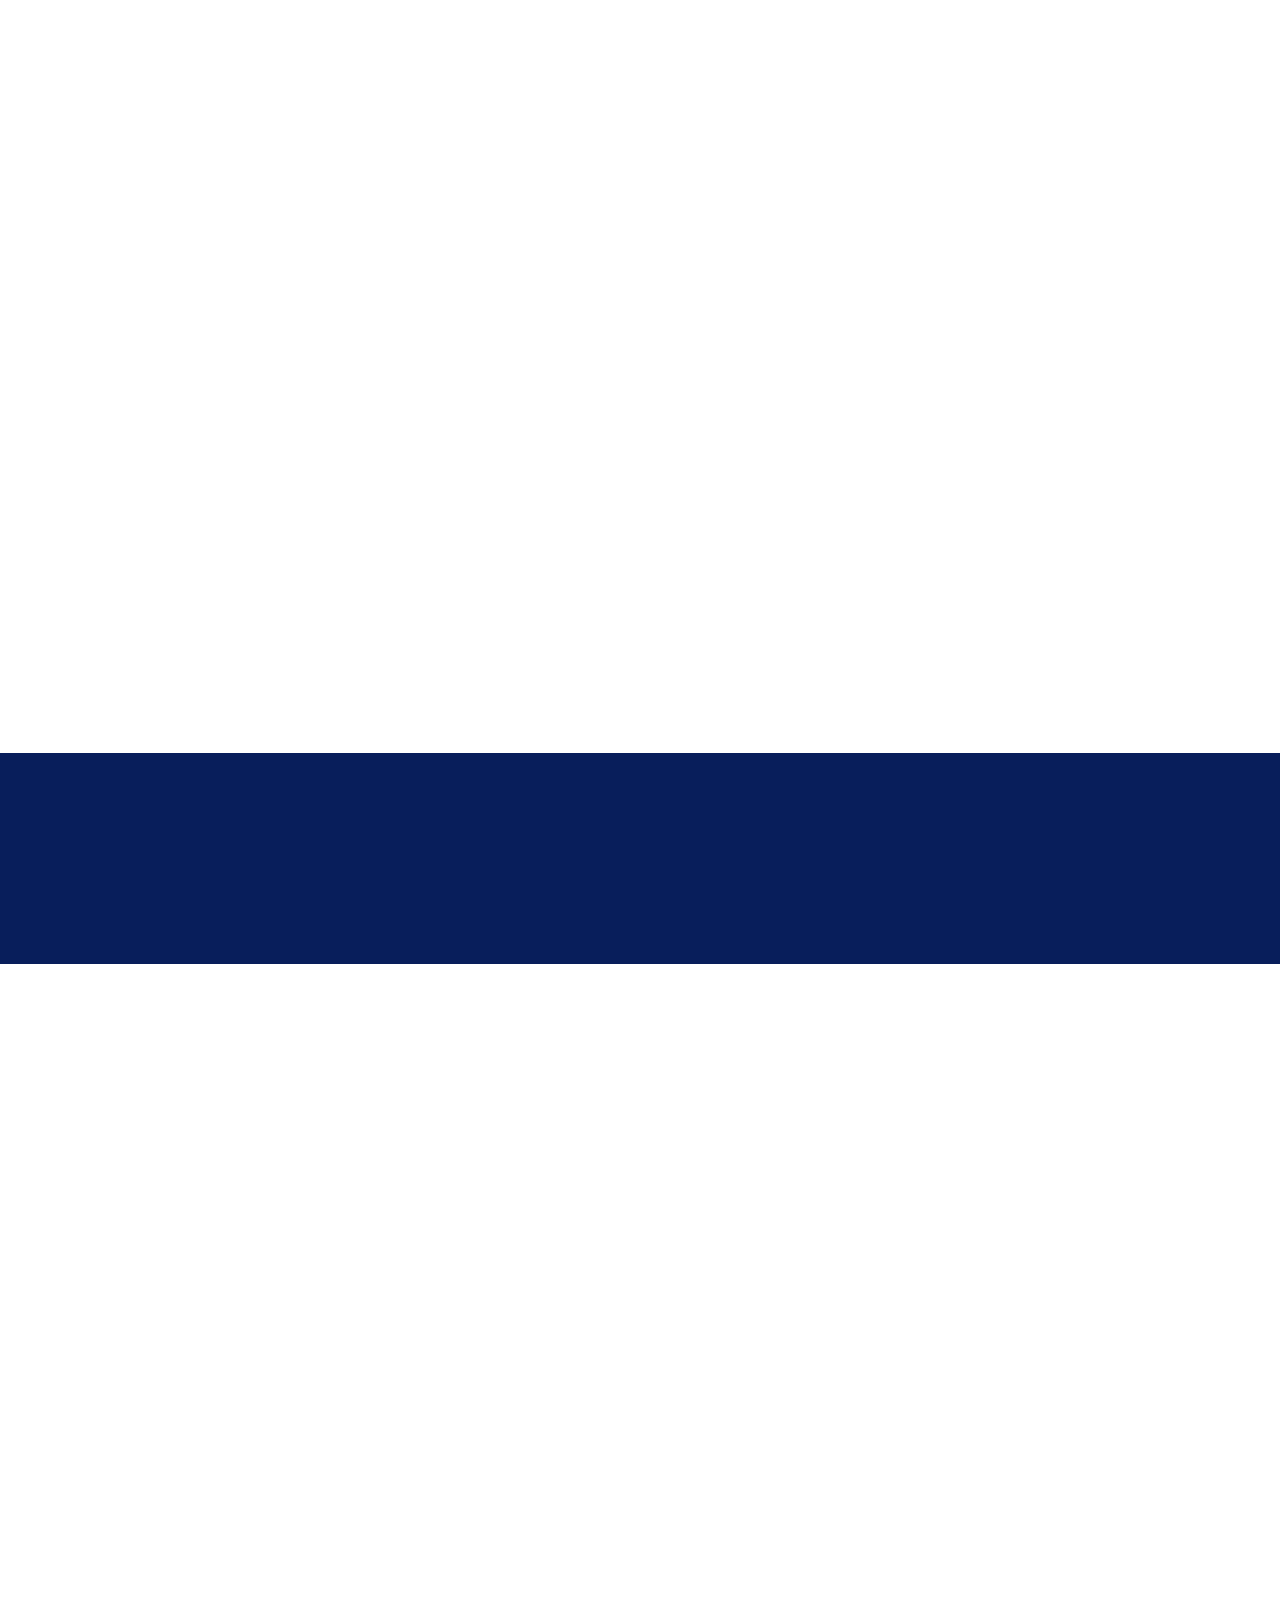
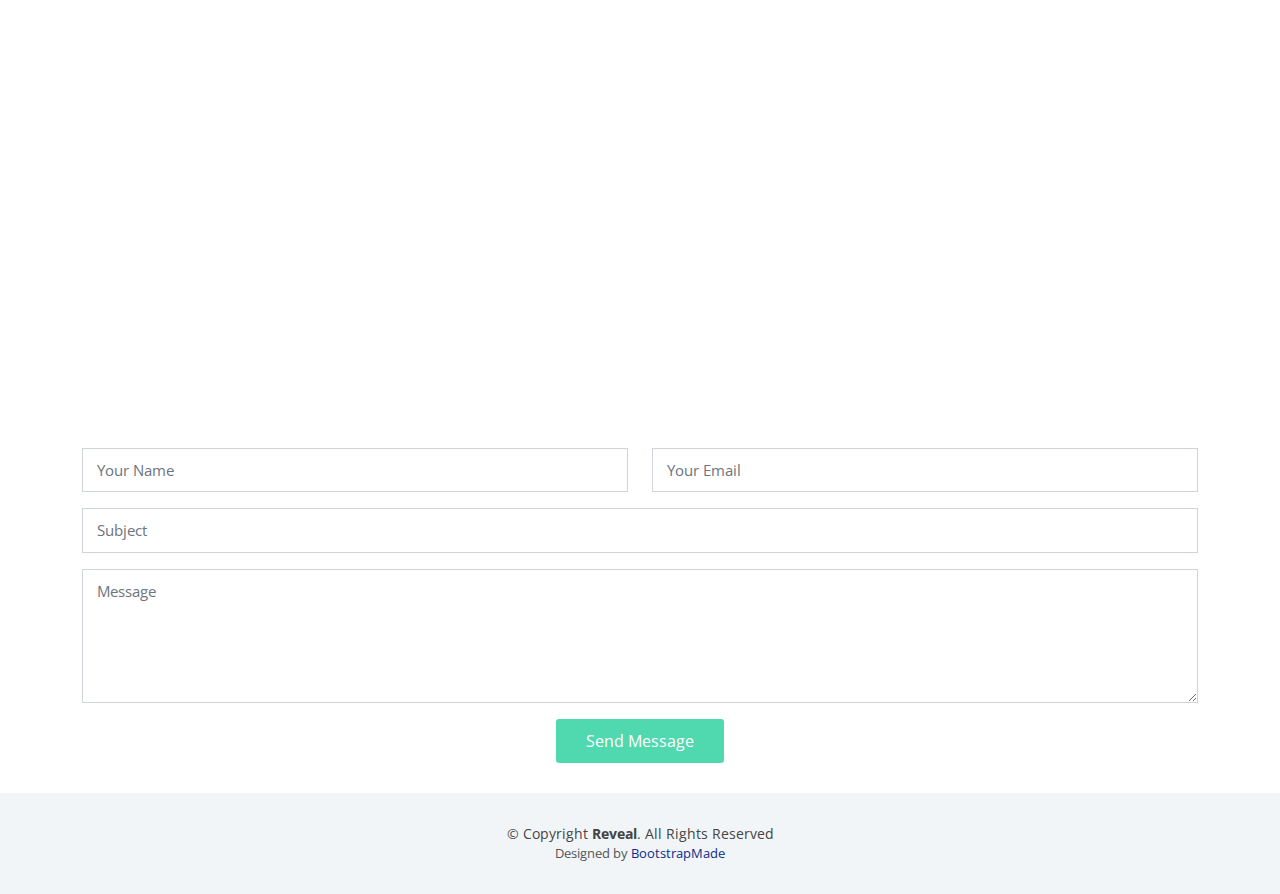
==== commit 93e26098: "images and link changes" ====
--- a/public/index.html
+++ b/public/index.html
@@ -14,8 +14,6 @@
   <link href="assets/img/apple-touch-icon.png" rel="apple-touch-icon">
 
   <!-- Google Fonts -->
-  <!-- <link href="https://fonts.googleapis.com/css?family=Open+Sans:300,300i,400,400i,700,700i|Raleway:300,400,500,700,800|Montserrat:300,400,700" rel="stylesheet"> -->
-
   <link as="font" crossorigin="" rel="preload" type="font/woff2"
     href="./assets/fonts/open-sans-v35-latin/open-sans-v35-latin-300.woff2">
   <link as="font" crossorigin="" rel="preload" type="font/woff2"
@@ -315,15 +313,14 @@
       /* Legacy iOS */
     }
   </style>
-
+  
   <!-- Vendor CSS Files -->
-  <link href="assets/vendor/aos/aos.css" rel="stylesheet">
-  <!-- <link href="assets/vendor/bootstrap/css/bootstrap.min.css" rel="stylesheet"> -->
-  <link rel="stylesheet" href="./assets/css/bootstrap.min.css">
-  <link href="assets/vendor/bootstrap-icons/bootstrap-icons.css" rel="stylesheet">
-  <link href="assets/vendor/boxicons/css/boxicons.min.css" rel="stylesheet">
-  <link href="assets/vendor/glightbox/css/glightbox.min.css" rel="stylesheet">
-  <link href="assets/vendor/swiper/swiper-bundle.min.css" rel="stylesheet">
+  <link  rel="stylesheet" href="./assets/css/aos.css">
+  <link  rel="stylesheet" href="./assets/css/bootstrap.min.css">
+  <link  rel="stylesheet" href="./assets/css/bootstrap-icon.css">
+  <link  rel="stylesheet" href="./assets/css/boxicon.css">
+  <link  rel="stylesheet" href="assets/vendor/glightbox/css/glightbox.min.css">
+  <link  rel="stylesheet" href="./assets/css/swiper-bundle.css">
 
   <!-- Template Main CSS File -->
   <link href="assets/css/style.css" rel="stylesheet">
@@ -411,15 +408,15 @@
 
     <div class="hero-slider swiper">
       <div class="swiper-wrapper">
-        <div class="swiper-slide" style="background-image: url('assets/img/hero-carousel/1.jpg');"></div>
-        <div class="swiper-slide" style="background-image: url('assets/img/hero-carousel/2.jpg');"></div>
-        <div class="swiper-slide" style="background-image: url('assets/img/hero-carousel/3.jpg');"></div>
-        <div class="swiper-slide" style="background-image: url('assets/img/hero-carousel/4.jpg');"></div>
+        <div class="swiper-slide" style="background-image: url('assets/img/hero-carousel/1.webp');"></div>
+        <div class="swiper-slide" style="background-image: url('assets/img/hero-carousel/2.webp');"></div>
+        <div class="swiper-slide" style="background-image: url('assets/img/hero-carousel/3.webp');"></div>
+        <div class="swiper-slide" style="background-image: url('assets/img/hero-carousel/4.webp');"></div>
         <div class="swiper-slide" style="background-image: url('assets/img/hero-carousel/5.jpg');"></div>
       </div>
     </div>
 
-  </section><!-- End Hero Section -->
+  </section><!-- End Hero Section --> 
 
   <main id="main">
 
@@ -428,7 +425,7 @@
       <div class="container" data-aos="fade-up">
         <div class="row">
           <div class="col-lg-6 about-img">
-            <img src="assets/img/about-img.jpg" alt="">
+            <img class="lozad" data-src="assets/img/about-img.jpg" alt="about-img">
           </div>
 
           <div class="col-lg-6 content">
@@ -515,22 +512,22 @@
 
         <div class="clients-slider swiper" data-aos="fade-up" data-aos-delay="100">
           <div class="swiper-wrapper align-items-center">
-            <div class="swiper-slide"><img src="assets/img/clients/client-1.png" class="img-fluid" alt="">
-            </div>
-            <div class="swiper-slide"><img data-src="assets/img/clients/client-2.png" class="lozad img-fluid" alt="">
-            </div>
-            <div class="swiper-slide"><img data-src="assets/img/clients/client-3.png" class="lozad img-fluid" alt="">
-            </div>
-            <div class="swiper-slide"><img data-src="assets/img/clients/client-4.png" class="lozad img-fluid" alt="">
-            </div>
-            <div class="swiper-slide"><img data-src="assets/img/clients/client-5.png" class="lozad img-fluid" alt="">
-            </div>
-            <div class="swiper-slide"><img data-src="assets/img/clients/client-6.png" class="lozad img-fluid" alt="">
-            </div>
-            <div class="swiper-slide"><img data-src="assets/img/clients/client-7.png" class="lozad img-fluid" alt="">
-            </div>
-            <div class="swiper-slide"><img data-src="assets/img/clients/client-8.png" class="lozad img-fluid" alt="">
-            </div>
+            <div class="swiper-slide"><img data-src="assets/img/clients/client-1.png" class="lozad img-fluid"
+                alt="client-1"></div>
+            <div class="swiper-slide"><img data-src="assets/img/clients/client-2.png" class="lozad img-fluid"
+                alt="client-2"></div>
+            <div class="swiper-slide"><img data-src="assets/img/clients/client-3.png" class="lozad img-fluid"
+                alt="client-3"></div>
+            <div class="swiper-slide"><img data-src="assets/img/clients/client-4.png" class="lozad img-fluid"
+                alt="client-4"></div>
+            <div class="swiper-slide"><img data-src="assets/img/clients/client-5.png" class="lozad img-fluid"
+                alt="client-5"></div>
+            <div class="swiper-slide"><img data-src="assets/img/clients/client-6.png" class="lozad img-fluid"
+                alt="client-6"></div>
+            <div class="swiper-slide"><img data-src="assets/img/clients/client-7.png" class="lozad img-fluid"
+                alt="client-7"></div>
+            <div class="swiper-slide"><img data-src="assets/img/clients/client-8.png" class="lozad img-fluid"
+                alt="client-8"></div>
           </div>
           <div class="swiper-pagination"></div>
         </div>
@@ -538,132 +535,121 @@
       </div>
     </section><!-- End Clients Section -->
 
-    <!-- ======= Portfolio Section ======= -->
-    <section id="portfolio" class="portfolio">
-      <div class="container" data-aos="fade-up">
-        <div class="section-header">
-          <h2>Our Portfolio</h2>
-          <p>Sed tamen tempor magna labore dolore dolor sint tempor duis magna elit veniam aliqua esse amet veniam enim
-            export quid quid veniam aliqua eram noster malis nulla duis fugiat culpa esse aute nulla ipsum velit export
-            irure minim illum fore</p>
-        </div>
-
-        <div class="row" data-aos="fade-up" data-aos-delay="100">
-          <div class="col-lg-12 d-flex justify-content-center">
-            <ul id="portfolio-flters">
-              <li data-filter="*" class="filter-active">All</li>
-              <li data-filter=".filter-app">App</li>
-              <li data-filter=".filter-card">Card</li>
-              <li data-filter=".filter-web">Web</li>
-            </ul>
-          </div>
-        </div>
-
-        <div class="row portfolio-container" data-aos="fade-up" data-aos-delay="200">
-
-          <div class="col-lg-4 col-md-6 portfolio-item filter-app">
-            <img src="assets/img/portfolio/portfolio-1.jpg" class="img-fluid" alt="">
-            <div class="portfolio-info">
-              <h4>App 1</h4>
-              <p>App</p>
-              <a href="assets/img/portfolio/portfolio-1.jpg" data-gallery="portfolioGallery"
-                class="portfolio-lightbox preview-link" title="App 1"><i class="bx bx-plus"></i></a>
-              <a href="portfolio-details.html" class="details-link" title="More Details"><i class="bx bx-link"></i></a>
-            </div>
-          </div>
-
-          <div class="col-lg-4 col-md-6 portfolio-item filter-web">
-            <img src="assets/img/portfolio/portfolio-2.jpg" class="img-fluid" alt="">
-            <div class="portfolio-info">
-              <h4>Web 3</h4>
-              <p>Web</p>
-              <a href="assets/img/portfolio/portfolio-2.jpg" data-gallery="portfolioGallery"
-                class="portfolio-lightbox preview-link" title="Web 3"><i class="bx bx-plus"></i></a>
-              <a href="portfolio-details.html" class="details-link" title="More Details"><i class="bx bx-link"></i></a>
-            </div>
-          </div>
-
-          <div class="col-lg-4 col-md-6 portfolio-item filter-app">
-            <img src="assets/img/portfolio/portfolio-3.jpg" class="img-fluid" alt="">
-            <div class="portfolio-info">
-              <h4>App 2</h4>
-              <p>App</p>
-              <a href="assets/img/portfolio/portfolio-3.jpg" data-gallery="portfolioGallery"
-                class="portfolio-lightbox preview-link" title="App 2"><i class="bx bx-plus"></i></a>
-              <a href="portfolio-details.html" class="details-link" title="More Details"><i class="bx bx-link"></i></a>
-            </div>
-          </div>
-
-          <div class="col-lg-4 col-md-6 portfolio-item filter-card">
-            <img src="assets/img/portfolio/portfolio-4.jpg" class="img-fluid" alt="">
-            <div class="portfolio-info">
-              <h4>Card 2</h4>
-              <p>Card</p>
-              <a href="assets/img/portfolio/portfolio-4.jpg" data-gallery="portfolioGallery"
-                class="portfolio-lightbox preview-link" title="Card 2"><i class="bx bx-plus"></i></a>
-              <a href="portfolio-details.html" class="details-link" title="More Details"><i class="bx bx-link"></i></a>
-            </div>
-          </div>
-
-          <div class="col-lg-4 col-md-6 portfolio-item filter-web">
-            <img src="assets/img/portfolio/portfolio-5.jpg" class="img-fluid" alt="">
-            <div class="portfolio-info">
-              <h4>Web 2</h4>
-              <p>Web</p>
-              <a href="assets/img/portfolio/portfolio-5.jpg" data-gallery="portfolioGallery"
-                class="portfolio-lightbox preview-link" title="Web 2"><i class="bx bx-plus"></i></a>
-              <a href="portfolio-details.html" class="details-link" title="More Details"><i class="bx bx-link"></i></a>
-            </div>
-          </div>
-
-          <div class="col-lg-4 col-md-6 portfolio-item filter-app">
-            <img src="assets/img/portfolio/portfolio-6.jpg" class="img-fluid" alt="">
-            <div class="portfolio-info">
-              <h4>App 3</h4>
-              <p>App</p>
-              <a href="assets/img/portfolio/portfolio-6.jpg" data-gallery="portfolioGallery"
-                class="portfolio-lightbox preview-link" title="App 3"><i class="bx bx-plus"></i></a>
-              <a href="portfolio-details.html" class="details-link" title="More Details"><i class="bx bx-link"></i></a>
-            </div>
-          </div>
-
-          <div class="col-lg-4 col-md-6 portfolio-item filter-card">
-            <img src="assets/img/portfolio/portfolio-7.jpg" class="img-fluid" alt="">
-            <div class="portfolio-info">
-              <h4>Card 1</h4>
-              <p>Card</p>
-              <a href="assets/img/portfolio/portfolio-7.jpg" data-gallery="portfolioGallery"
-                class="portfolio-lightbox preview-link" title="Card 1"><i class="bx bx-plus"></i></a>
-              <a href="portfolio-details.html" class="details-link" title="More Details"><i class="bx bx-link"></i></a>
-            </div>
-          </div>
-
-          <div class="col-lg-4 col-md-6 portfolio-item filter-card">
-            <img src="assets/img/portfolio/portfolio-8.jpg" class="img-fluid" alt="">
-            <div class="portfolio-info">
-              <h4>Card 3</h4>
-              <p>Card</p>
-              <a href="assets/img/portfolio/portfolio-8.jpg" data-gallery="portfolioGallery"
-                class="portfolio-lightbox preview-link" title="Card 3"><i class="bx bx-plus"></i></a>
-              <a href="portfolio-details.html" class="details-link" title="More Details"><i class="bx bx-link"></i></a>
-            </div>
-          </div>
-
-          <div class="col-lg-4 col-md-6 portfolio-item filter-web">
-            <img src="assets/img/portfolio/portfolio-9.jpg" class="img-fluid" alt="">
-            <div class="portfolio-info">
-              <h4>Web 3</h4>
-              <p>Web</p>
-              <a href="assets/img/portfolio/portfolio-9.jpg" data-gallery="portfolioGallery"
-                class="portfolio-lightbox preview-link" title="Web 3"><i class="bx bx-plus"></i></a>
-              <a href="portfolio-details.html" class="details-link" title="More Details"><i class="bx bx-link"></i></a>
-            </div>
-          </div>
-
-        </div>
-
-      </div>
-    </section><!-- End Portfolio Section -->
+   <!-- ======= Portfolio Section ======= -->
+   <section id="portfolio" class="portfolio">
+    <div class="container" data-aos="fade-up">
+      <div class="section-header">
+        <h2>Our Portfolio</h2>
+        <p>Sed tamen tempor magna labore dolore dolor sint tempor duis magna elit veniam aliqua esse amet veniam enim export quid quid veniam aliqua eram noster malis nulla duis fugiat culpa esse aute nulla ipsum velit export irure minim illum fore</p>
+      </div>
+
+      <div class="row" data-aos="fade-up" data-aos-delay="100">
+        <div class="col-lg-12 d-flex justify-content-center">
+          <ul id="portfolio-flters">
+            <li data-filter="*" class="filter-active">All</li>
+            <li data-filter=".filter-app">App</li>
+            <li data-filter=".filter-card">Card</li>
+            <li data-filter=".filter-web">Web</li>
+          </ul>
+        </div>
+      </div>
+
+      <div class="row portfolio-container" data-aos="fade-up" data-aos-delay="200">
+
+        <div class="col-lg-4 col-md-6 portfolio-item filter-app">
+          <img src="assets/img/portfolio/portfolio-1.jpg" class="img-fluid" alt="">
+          <div class="portfolio-info">
+            <h4>App 1</h4>
+            <p>App</p>
+            <a href="assets/img/portfolio/portfolio-1.jpg" data-gallery="portfolioGallery" class="portfolio-lightbox preview-link" title="App 1"><i class="bx bx-plus"></i></a>
+            <a href="portfolio-details.html" class="details-link" title="More Details"><i class="bx bx-link"></i></a>
+          </div>
+        </div>
+
+        <div class="col-lg-4 col-md-6 portfolio-item filter-web">
+          <img src="assets/img/portfolio/portfolio-2.jpg" class="img-fluid" alt="">
+          <div class="portfolio-info">
+            <h4>Web 3</h4>
+            <p>Web</p>
+            <a href="assets/img/portfolio/portfolio-2.jpg" data-gallery="portfolioGallery" class="portfolio-lightbox preview-link" title="Web 3"><i class="bx bx-plus"></i></a>
+            <a href="portfolio-details.html" class="details-link" title="More Details"><i class="bx bx-link"></i></a>
+          </div>
+        </div>
+
+        <div class="col-lg-4 col-md-6 portfolio-item filter-app">
+          <img src="assets/img/portfolio/portfolio-3.jpg" class="img-fluid" alt="">
+          <div class="portfolio-info">
+            <h4>App 2</h4>
+            <p>App</p>
+            <a href="assets/img/portfolio/portfolio-3.jpg" data-gallery="portfolioGallery" class="portfolio-lightbox preview-link" title="App 2"><i class="bx bx-plus"></i></a>
+            <a href="portfolio-details.html" class="details-link" title="More Details"><i class="bx bx-link"></i></a>
+          </div>
+        </div>
+
+        <div class="col-lg-4 col-md-6 portfolio-item filter-card">
+          <img src="assets/img/portfolio/portfolio-4.jpg" class="img-fluid" alt="">
+          <div class="portfolio-info">
+            <h4>Card 2</h4>
+            <p>Card</p>
+            <a href="assets/img/portfolio/portfolio-4.jpg" data-gallery="portfolioGallery" class="portfolio-lightbox preview-link" title="Card 2"><i class="bx bx-plus"></i></a>
+            <a href="portfolio-details.html" class="details-link" title="More Details"><i class="bx bx-link"></i></a>
+          </div>
+        </div>
+
+        <div class="col-lg-4 col-md-6 portfolio-item filter-web">
+          <img src="assets/img/portfolio/portfolio-5.jpg" class="img-fluid" alt="">
+          <div class="portfolio-info">
+            <h4>Web 2</h4>
+            <p>Web</p>
+            <a href="assets/img/portfolio/portfolio-5.jpg" data-gallery="portfolioGallery" class="portfolio-lightbox preview-link" title="Web 2"><i class="bx bx-plus"></i></a>
+            <a href="portfolio-details.html" class="details-link" title="More Details"><i class="bx bx-link"></i></a>
+          </div>
+        </div>
+
+        <div class="col-lg-4 col-md-6 portfolio-item filter-app">
+          <img src="assets/img/portfolio/portfolio-6.jpg" class="img-fluid" alt="">
+          <div class="portfolio-info">
+            <h4>App 3</h4>
+            <p>App</p>
+            <a href="assets/img/portfolio/portfolio-6.jpg" data-gallery="portfolioGallery" class="portfolio-lightbox preview-link" title="App 3"><i class="bx bx-plus"></i></a>
+            <a href="portfolio-details.html" class="details-link" title="More Details"><i class="bx bx-link"></i></a>
+          </div>
+        </div>
+
+        <div class="col-lg-4 col-md-6 portfolio-item filter-card">
+          <img src="assets/img/portfolio/portfolio-7.jpg" class="img-fluid" alt="">
+          <div class="portfolio-info">
+            <h4>Card 1</h4>
+            <p>Card</p>
+            <a href="assets/img/portfolio/portfolio-7.jpg" data-gallery="portfolioGallery" class="portfolio-lightbox preview-link" title="Card 1"><i class="bx bx-plus"></i></a>
+            <a href="portfolio-details.html" class="details-link" title="More Details"><i class="bx bx-link"></i></a>
+          </div>
+        </div>
+
+        <div class="col-lg-4 col-md-6 portfolio-item filter-card">
+          <img src="assets/img/portfolio/portfolio-8.jpg" class="img-fluid" alt="">
+          <div class="portfolio-info">
+            <h4>Card 3</h4>
+            <p>Card</p>
+            <a href="assets/img/portfolio/portfolio-8.jpg" data-gallery="portfolioGallery" class="portfolio-lightbox preview-link" title="Card 3"><i class="bx bx-plus"></i></a>
+            <a href="portfolio-details.html" class="details-link" title="More Details"><i class="bx bx-link"></i></a>
+          </div>
+        </div>
+
+        <div class="col-lg-4 col-md-6 portfolio-item filter-web">
+          <img src="assets/img/portfolio/portfolio-9.jpg" class="img-fluid" alt="">
+          <div class="portfolio-info">
+            <h4>Web 3</h4>
+            <p>Web</p>
+            <a href="assets/img/portfolio/portfolio-9.jpg" data-gallery="portfolioGallery" class="portfolio-lightbox preview-link" title="Web 3"><i class="bx bx-plus"></i></a>
+            <a href="portfolio-details.html" class="details-link" title="More Details"><i class="bx bx-link"></i></a>
+          </div>
+        </div>
+
+      </div>
+
+    </div>
+  </section><!-- End Portfolio Section -->
 
     <!-- ======= Testimonials Section ======= -->
     <section id="testimonials">
@@ -681,10 +667,10 @@
             <div class="swiper-slide">
               <div class="testimonial-item">
                 <p>
-                  <img data-src="assets/img/quote-sign-left.png" class="quote-sign-left lozad" alt="">
+                  <img data-src="assets/img/quote-sign-left.png" class="lozad quote-sign-left" alt="">
                   Proin iaculis purus consequat sem cure digni ssim donec porttitora entum suscipit rhoncus. Accusantium
                   quam, ultricies eget id, aliquam eget nibh et. Maecen aliquam, risus at semper.
-                  <img src="assets/img/quote-sign-right.png" class="quote-sign-right" alt="">
+                  <img data-src="assets/img/quote-sign-right.png" class="lozad quote-sign-right" alt="">
                 </p>
                 <img data-src="assets/img/testimonial-1.jpg" class="lozad testimonial-img" alt="">
                 <h3>Saul Goodman</h3>
@@ -695,7 +681,7 @@
             <div class="swiper-slide">
               <div class="testimonial-item">
                 <p>
-                  <img data-src="assets/img/quote-sign-left.png" class="quote-sign-left lozad" alt="">
+                  <img data-src="assets/img/quote-sign-left.png" class="lozad quote-sign-left" alt="">
                   Export tempor illum tamen malis malis eram quae irure esse labore quem cillum quid cillum eram malis
                   quorum velit fore eram velit sunt aliqua noster fugiat irure amet legam anim culpa.
                   <img data-src="assets/img/quote-sign-right.png" class="lozad quote-sign-right" alt="">
@@ -781,7 +767,7 @@
         <div class="row">
           <div class="col-lg-3 col-md-6">
             <div class="member">
-              <div class="pic"><img src="assets/img/team-1.jpg" alt=""></div>
+              <div class="pic"><img class="lozad" data-src="assets/img/team-1.jpg" alt=""></div>
               <div class="details">
                 <h4>Walter White</h4>
                 <span>Chief Executive Officer</span>
@@ -947,16 +933,16 @@
       class="bi bi-arrow-up-short"></i></a>
 
   <!-- Vendor JS Files -->
-  <script src="assets/vendor/aos/aos.js"></script>
-  <script src="assets/vendor/bootstrap/js/bootstrap.bundle.min.js"></script>
-  <script type="text/javascript" src="./assets/js/lozad.min.js"></script>
-  <script src="assets/vendor/glightbox/js/glightbox.min.js"></script>
-  <script src="assets/vendor/isotope-layout/isotope.pkgd.min.js"></script>
-  <script src="assets/vendor/swiper/swiper-bundle.min.js"></script>
-  <script src="assets/vendor/php-email-form/validate.js"></script>
+  <script src="assets/vendor/aos/aos.js" defer></script>
+  <script src="assets/js/bundle.min.js" defer></script>
+  <script src="./assets/js/lozad.min.js" defer></script>
+  <script src="assets/vendor/glightbox/js/glightbox.min.js" defer></script>
+  <script src="assets/vendor/isotope-layout/isotope.pkgd.min.js" defer></script>
+  <script src="assets/vendor/swiper/swiper-bundle.min.js" defer></script>
+  <script src="assets/vendor/php-email-form/validate.js" defer></script>
 
   <!-- Template Main JS File -->
-  <script src="assets/js/main.js"></script>
+  <script src="assets/js/main.js" defer></script>
 
 </body>
 
--- a/public/assets/css/boxicon.css
+++ b/public/assets/css/boxicon.css
@@ -0,0 +1,6956 @@
+@font-face {
+    font-family: boxicons;
+    font-weight: 400;
+    font-style: normal;
+    src:  url(./boxicons.woff2) format('woff2'), url(./boxicons.woff2) format('woff'),
+}
+
+.bx {
+    font-family: boxicons !important;
+    font-weight: 400;
+    font-style: normal;
+    font-variant: normal;
+    line-height: 1;
+    text-rendering: auto;
+    display: inline-block;
+    text-transform: none;
+    speak: none;
+    -webkit-font-smoothing: antialiased;
+    -moz-osx-font-smoothing: grayscale
+}
+
+.bx-ul {
+    margin-left: 2em;
+    padding-left: 0;
+    list-style: none
+}
+
+.bx-ul>li {
+    position: relative
+}
+
+.bx-ul .bx {
+    font-size: inherit;
+    line-height: inherit;
+    position: absolute;
+    left: -2em;
+    width: 2em;
+    text-align: center
+}
+
+@-webkit-keyframes spin {
+    0% {
+        -webkit-transform: rotate(0);
+        transform: rotate(0)
+    }
+    100% {
+        -webkit-transform: rotate(359deg);
+        transform: rotate(359deg)
+    }
+}
+
+@keyframes spin {
+    0% {
+        -webkit-transform: rotate(0);
+        transform: rotate(0)
+    }
+    100% {
+        -webkit-transform: rotate(359deg);
+        transform: rotate(359deg)
+    }
+}
+
+@-webkit-keyframes burst {
+    0% {
+        -webkit-transform: scale(1);
+        transform: scale(1);
+        opacity: 1
+    }
+    90% {
+        -webkit-transform: scale(1.5);
+        transform: scale(1.5);
+        opacity: 0
+    }
+}
+
+@keyframes burst {
+    0% {
+        -webkit-transform: scale(1);
+        transform: scale(1);
+        opacity: 1
+    }
+    90% {
+        -webkit-transform: scale(1.5);
+        transform: scale(1.5);
+        opacity: 0
+    }
+}
+
+@-webkit-keyframes flashing {
+    0% {
+        opacity: 1
+    }
+    45% {
+        opacity: 0
+    }
+    90% {
+        opacity: 1
+    }
+}
+
+@keyframes flashing {
+    0% {
+        opacity: 1
+    }
+    45% {
+        opacity: 0
+    }
+    90% {
+        opacity: 1
+    }
+}
+
+@-webkit-keyframes fade-left {
+    0% {
+        -webkit-transform: translateX(0);
+        transform: translateX(0);
+        opacity: 1
+    }
+    75% {
+        -webkit-transform: translateX(-20px);
+        transform: translateX(-20px);
+        opacity: 0
+    }
+}
+
+@keyframes fade-left {
+    0% {
+        -webkit-transform: translateX(0);
+        transform: translateX(0);
+        opacity: 1
+    }
+    75% {
+        -webkit-transform: translateX(-20px);
+        transform: translateX(-20px);
+        opacity: 0
+    }
+}
+
+@-webkit-keyframes fade-right {
+    0% {
+        -webkit-transform: translateX(0);
+        transform: translateX(0);
+        opacity: 1
+    }
+    75% {
+        -webkit-transform: translateX(20px);
+        transform: translateX(20px);
+        opacity: 0
+    }
+}
+
+@keyframes fade-right {
+    0% {
+        -webkit-transform: translateX(0);
+        transform: translateX(0);
+        opacity: 1
+    }
+    75% {
+        -webkit-transform: translateX(20px);
+        transform: translateX(20px);
+        opacity: 0
+    }
+}
+
+@-webkit-keyframes fade-up {
+    0% {
+        -webkit-transform: translateY(0);
+        transform: translateY(0);
+        opacity: 1
+    }
+    75% {
+        -webkit-transform: translateY(-20px);
+        transform: translateY(-20px);
+        opacity: 0
+    }
+}
+
+@keyframes fade-up {
+    0% {
+        -webkit-transform: translateY(0);
+        transform: translateY(0);
+        opacity: 1
+    }
+    75% {
+        -webkit-transform: translateY(-20px);
+        transform: translateY(-20px);
+        opacity: 0
+    }
+}
+
+@-webkit-keyframes fade-down {
+    0% {
+        -webkit-transform: translateY(0);
+        transform: translateY(0);
+        opacity: 1
+    }
+    75% {
+        -webkit-transform: translateY(20px);
+        transform: translateY(20px);
+        opacity: 0
+    }
+}
+
+@keyframes fade-down {
+    0% {
+        -webkit-transform: translateY(0);
+        transform: translateY(0);
+        opacity: 1
+    }
+    75% {
+        -webkit-transform: translateY(20px);
+        transform: translateY(20px);
+        opacity: 0
+    }
+}
+
+@-webkit-keyframes tada {
+    from {
+        -webkit-transform: scale3d(1, 1, 1);
+        transform: scale3d(1, 1, 1)
+    }
+    10%,
+    20% {
+        -webkit-transform: scale3d(.95, .95, .95) rotate3d(0, 0, 1, -10deg);
+        transform: scale3d(.95, .95, .95) rotate3d(0, 0, 1, -10deg)
+    }
+    30%,
+    50%,
+    70%,
+    90% {
+        -webkit-transform: scale3d(1, 1, 1) rotate3d(0, 0, 1, 10deg);
+        transform: scale3d(1, 1, 1) rotate3d(0, 0, 1, 10deg)
+    }
+    40%,
+    60%,
+    80% {
+        -webkit-transform: scale3d(1, 1, 1) rotate3d(0, 0, 1, -10deg);
+        transform: scale3d(1, 1, 1) rotate3d(0, 0, 1, -10deg)
+    }
+    to {
+        -webkit-transform: scale3d(1, 1, 1);
+        transform: scale3d(1, 1, 1)
+    }
+}
+
+@keyframes tada {
+    from {
+        -webkit-transform: scale3d(1, 1, 1);
+        transform: scale3d(1, 1, 1)
+    }
+    10%,
+    20% {
+        -webkit-transform: scale3d(.95, .95, .95) rotate3d(0, 0, 1, -10deg);
+        transform: scale3d(.95, .95, .95) rotate3d(0, 0, 1, -10deg)
+    }
+    30%,
+    50%,
+    70%,
+    90% {
+        -webkit-transform: scale3d(1, 1, 1) rotate3d(0, 0, 1, 10deg);
+        transform: scale3d(1, 1, 1) rotate3d(0, 0, 1, 10deg)
+    }
+    40%,
+    60%,
+    80% {
+        -webkit-transform: rotate3d(0, 0, 1, -10deg);
+        transform: rotate3d(0, 0, 1, -10deg)
+    }
+    to {
+        -webkit-transform: scale3d(1, 1, 1);
+        transform: scale3d(1, 1, 1)
+    }
+}
+
+.bx-spin {
+    -webkit-animation: spin 2s linear infinite;
+    animation: spin 2s linear infinite
+}
+
+.bx-spin-hover:hover {
+    -webkit-animation: spin 2s linear infinite;
+    animation: spin 2s linear infinite
+}
+
+.bx-tada {
+    -webkit-animation: tada 1.5s ease infinite;
+    animation: tada 1.5s ease infinite
+}
+
+.bx-tada-hover:hover {
+    -webkit-animation: tada 1.5s ease infinite;
+    animation: tada 1.5s ease infinite
+}
+
+.bx-flashing {
+    -webkit-animation: flashing 1.5s infinite linear;
+    animation: flashing 1.5s infinite linear
+}
+
+.bx-flashing-hover:hover {
+    -webkit-animation: flashing 1.5s infinite linear;
+    animation: flashing 1.5s infinite linear
+}
+
+.bx-burst {
+    -webkit-animation: burst 1.5s infinite linear;
+    animation: burst 1.5s infinite linear
+}
+
+.bx-burst-hover:hover {
+    -webkit-animation: burst 1.5s infinite linear;
+    animation: burst 1.5s infinite linear
+}
+
+.bx-fade-up {
+    -webkit-animation: fade-up 1.5s infinite linear;
+    animation: fade-up 1.5s infinite linear
+}
+
+.bx-fade-up-hover:hover {
+    -webkit-animation: fade-up 1.5s infinite linear;
+    animation: fade-up 1.5s infinite linear
+}
+
+.bx-fade-down {
+    -webkit-animation: fade-down 1.5s infinite linear;
+    animation: fade-down 1.5s infinite linear
+}
+
+.bx-fade-down-hover:hover {
+    -webkit-animation: fade-down 1.5s infinite linear;
+    animation: fade-down 1.5s infinite linear
+}
+
+.bx-fade-left {
+    -webkit-animation: fade-left 1.5s infinite linear;
+    animation: fade-left 1.5s infinite linear
+}
+
+.bx-fade-left-hover:hover {
+    -webkit-animation: fade-left 1.5s infinite linear;
+    animation: fade-left 1.5s infinite linear
+}
+
+.bx-fade-right {
+    -webkit-animation: fade-right 1.5s infinite linear;
+    animation: fade-right 1.5s infinite linear
+}
+
+.bx-fade-right-hover:hover {
+    -webkit-animation: fade-right 1.5s infinite linear;
+    animation: fade-right 1.5s infinite linear
+}
+
+.bx-xs {
+    font-size: 1rem !important
+}
+
+.bx-sm {
+    font-size: 1.55rem !important
+}
+
+.bx-md {
+    font-size: 2.25rem !important
+}
+
+.bx-lg {
+    font-size: 3rem !important
+}
+
+.bx-fw {
+    font-size: 1.2857142857em;
+    line-height: .8em;
+    width: 1.2857142857em;
+    height: .8em;
+    margin-top: -.2em !important;
+    vertical-align: middle
+}
+
+.bx-pull-left {
+    float: left;
+    margin-right: .3em !important
+}
+
+.bx-pull-right {
+    float: right;
+    margin-left: .3em !important
+}
+
+.bx-rotate-90 {
+    transform: rotate(90deg)
+}
+
+.bx-rotate-180 {
+    transform: rotate(180deg)
+}
+
+.bx-rotate-270 {
+    transform: rotate(270deg)
+}
+
+.bx-flip-horizontal {
+    transform: scaleX(-1)
+}
+
+.bx-flip-vertical {
+    transform: scaleY(-1)
+}
+
+.bx-border {
+    padding: .25em;
+    border: .07em solid rgba(0, 0, 0, .1);
+    border-radius: .25em
+}
+
+.bx-border-circle {
+    padding: .25em;
+    border: .07em solid rgba(0, 0, 0, .1);
+    border-radius: 50%
+}
+
+.bxs-balloon:before {
+    content: "\eb60"
+}
+
+.bxs-castle:before {
+    content: "\eb79"
+}
+
+.bxs-coffee-bean:before {
+    content: "\eb92"
+}
+
+.bxs-objects-horizontal-center:before {
+    content: "\ebab"
+}
+
+.bxs-objects-horizontal-left:before {
+    content: "\ebc4"
+}
+
+.bxs-objects-horizontal-right:before {
+    content: "\ebdd"
+}
+
+.bxs-objects-vertical-bottom:before {
+    content: "\ebf6"
+}
+
+.bxs-objects-vertical-center:before {
+    content: "\ef40"
+}
+
+.bxs-objects-vertical-top:before {
+    content: "\ef41"
+}
+
+.bxs-pear:before {
+    content: "\ef42"
+}
+
+.bxs-shield-minus:before {
+    content: "\ef43"
+}
+
+.bxs-shield-plus:before {
+    content: "\ef44"
+}
+
+.bxs-shower:before {
+    content: "\ef45"
+}
+
+.bxs-sushi:before {
+    content: "\ef46"
+}
+
+.bxs-universal-access:before {
+    content: "\ef47"
+}
+
+.bx-child:before {
+    content: "\ef48"
+}
+
+.bx-horizontal-left:before {
+    content: "\ef49"
+}
+
+.bx-horizontal-right:before {
+    content: "\ef4a"
+}
+
+.bx-objects-horizontal-center:before {
+    content: "\ef4b"
+}
+
+.bx-objects-horizontal-left:before {
+    content: "\ef4c"
+}
+
+.bx-objects-horizontal-right:before {
+    content: "\ef4d"
+}
+
+.bx-objects-vertical-bottom:before {
+    content: "\ef4e"
+}
+
+.bx-objects-vertical-center:before {
+    content: "\ef4f"
+}
+
+.bx-objects-vertical-top:before {
+    content: "\ef50"
+}
+
+.bx-rfid:before {
+    content: "\ef51"
+}
+
+.bx-shield-minus:before {
+    content: "\ef52"
+}
+
+.bx-shield-plus:before {
+    content: "\ef53"
+}
+
+.bx-shower:before {
+    content: "\ef54"
+}
+
+.bx-sushi:before {
+    content: "\ef55"
+}
+
+.bx-universal-access:before {
+    content: "\ef56"
+}
+
+.bx-vertical-bottom:before {
+    content: "\ef57"
+}
+
+.bx-vertical-top:before {
+    content: "\ef58"
+}
+
+.bxl-graphql:before {
+    content: "\ef59"
+}
+
+.bxl-typescript:before {
+    content: "\ef5a"
+}
+
+.bxs-color:before {
+    content: "\ef39"
+}
+
+.bx-reflect-horizontal:before {
+    content: "\ef3a"
+}
+
+.bx-reflect-vertical:before {
+    content: "\ef3b"
+}
+
+.bx-color:before {
+    content: "\ef3c"
+}
+
+.bxl-mongodb:before {
+    content: "\ef3d"
+}
+
+.bxl-postgresql:before {
+    content: "\ef3e"
+}
+
+.bxl-deezer:before {
+    content: "\ef3f"
+}
+
+.bxs-hard-hat:before {
+    content: "\ef2a"
+}
+
+.bxs-home-alt-2:before {
+    content: "\ef2b"
+}
+
+.bxs-cheese:before {
+    content: "\ef2c"
+}
+
+.bx-home-alt-2:before {
+    content: "\ef2d"
+}
+
+.bx-hard-hat:before {
+    content: "\ef2e"
+}
+
+.bx-cheese:before {
+    content: "\ef2f"
+}
+
+.bx-cart-add:before {
+    content: "\ef30"
+}
+
+.bx-cart-download:before {
+    content: "\ef31"
+}
+
+.bx-no-signal:before {
+    content: "\ef32"
+}
+
+.bx-signal-1:before {
+    content: "\ef33"
+}
+
+.bx-signal-2:before {
+    content: "\ef34"
+}
+
+.bx-signal-3:before {
+    content: "\ef35"
+}
+
+.bx-signal-4:before {
+    content: "\ef36"
+}
+
+.bx-signal-5:before {
+    content: "\ef37"
+}
+
+.bxl-xing:before {
+    content: "\ef38"
+}
+
+.bxl-meta:before {
+    content: "\ef27"
+}
+
+.bx-lemon:before {
+    content: "\ef28"
+}
+
+.bxs-lemon:before {
+    content: "\ef29"
+}
+
+.bx-cricket-ball:before {
+    content: "\ef0c"
+}
+
+.bx-baguette:before {
+    content: "\ef0d"
+}
+
+.bx-bowl-hot:before {
+    content: "\ef0e"
+}
+
+.bx-bowl-rice:before {
+    content: "\ef0f"
+}
+
+.bx-cable-car:before {
+    content: "\ef10"
+}
+
+.bx-candles:before {
+    content: "\ef11"
+}
+
+.bx-circle-half:before {
+    content: "\ef12"
+}
+
+.bx-circle-quarter:before {
+    content: "\ef13"
+}
+
+.bx-circle-three-quarter:before {
+    content: "\ef14"
+}
+
+.bx-cross:before {
+    content: "\ef15"
+}
+
+.bx-fork:before {
+    content: "\ef16"
+}
+
+.bx-knife:before {
+    content: "\ef17"
+}
+
+.bx-money-withdraw:before {
+    content: "\ef18"
+}
+
+.bx-popsicle:before {
+    content: "\ef19"
+}
+
+.bx-scatter-chart:before {
+    content: "\ef1a"
+}
+
+.bxs-baguette:before {
+    content: "\ef1b"
+}
+
+.bxs-bowl-hot:before {
+    content: "\ef1c"
+}
+
+.bxs-bowl-rice:before {
+    content: "\ef1d"
+}
+
+.bxs-cable-car:before {
+    content: "\ef1e"
+}
+
+.bxs-circle-half:before {
+    content: "\ef1f"
+}
+
+.bxs-circle-quarter:before {
+    content: "\ef20"
+}
+
+.bxs-circle-three-quarter:before {
+    content: "\ef21"
+}
+
+.bxs-cricket-ball:before {
+    content: "\ef22"
+}
+
+.bxs-invader:before {
+    content: "\ef23"
+}
+
+.bx-male-female:before {
+    content: "\ef24"
+}
+
+.bxs-popsicle:before {
+    content: "\ef25"
+}
+
+.bxs-tree-alt:before {
+    content: "\ef26"
+}
+
+.bxl-venmo:before {
+    content: "\e900"
+}
+
+.bxl-upwork:before {
+    content: "\e901"
+}
+
+.bxl-netlify:before {
+    content: "\e902"
+}
+
+.bxl-java:before {
+    content: "\e903"
+}
+
+.bxl-heroku:before {
+    content: "\e904"
+}
+
+.bxl-go-lang:before {
+    content: "\e905"
+}
+
+.bxl-gmail:before {
+    content: "\e906"
+}
+
+.bxl-flask:before {
+    content: "\e907"
+}
+
+.bxl-99designs:before {
+    content: "\e908"
+}
+
+.bxl-500px:before {
+    content: "\e909"
+}
+
+.bxl-adobe:before {
+    content: "\e90a"
+}
+
+.bxl-airbnb:before {
+    content: "\e90b"
+}
+
+.bxl-algolia:before {
+    content: "\e90c"
+}
+
+.bxl-amazon:before {
+    content: "\e90d"
+}
+
+.bxl-android:before {
+    content: "\e90e"
+}
+
+.bxl-angular:before {
+    content: "\e90f"
+}
+
+.bxl-apple:before {
+    content: "\e910"
+}
+
+.bxl-audible:before {
+    content: "\e911"
+}
+
+.bxl-aws:before {
+    content: "\e912"
+}
+
+.bxl-baidu:before {
+    content: "\e913"
+}
+
+.bxl-behance:before {
+    content: "\e914"
+}
+
+.bxl-bing:before {
+    content: "\e915"
+}
+
+.bxl-bitcoin:before {
+    content: "\e916"
+}
+
+.bxl-blender:before {
+    content: "\e917"
+}
+
+.bxl-blogger:before {
+    content: "\e918"
+}
+
+.bxl-bootstrap:before {
+    content: "\e919"
+}
+
+.bxl-chrome:before {
+    content: "\e91a"
+}
+
+.bxl-codepen:before {
+    content: "\e91b"
+}
+
+.bxl-c-plus-plus:before {
+    content: "\e91c"
+}
+
+.bxl-creative-commons:before {
+    content: "\e91d"
+}
+
+.bxl-css3:before {
+    content: "\e91e"
+}
+
+.bxl-dailymotion:before {
+    content: "\e91f"
+}
+
+.bxl-deviantart:before {
+    content: "\e920"
+}
+
+.bxl-dev-to:before {
+    content: "\e921"
+}
+
+.bxl-digg:before {
+    content: "\e922"
+}
+
+.bxl-digitalocean:before {
+    content: "\e923"
+}
+
+.bxl-discord:before {
+    content: "\e924"
+}
+
+.bxl-discord-alt:before {
+    content: "\e925"
+}
+
+.bxl-discourse:before {
+    content: "\e926"
+}
+
+.bxl-django:before {
+    content: "\e927"
+}
+
+.bxl-docker:before {
+    content: "\e928"
+}
+
+.bxl-dribbble:before {
+    content: "\e929"
+}
+
+.bxl-dropbox:before {
+    content: "\e92a"
+}
+
+.bxl-drupal:before {
+    content: "\e92b"
+}
+
+.bxl-ebay:before {
+    content: "\e92c"
+}
+
+.bxl-edge:before {
+    content: "\e92d"
+}
+
+.bxl-etsy:before {
+    content: "\e92e"
+}
+
+.bxl-facebook:before {
+    content: "\e92f"
+}
+
+.bxl-facebook-circle:before {
+    content: "\e930"
+}
+
+.bxl-facebook-square:before {
+    content: "\e931"
+}
+
+.bxl-figma:before {
+    content: "\e932"
+}
+
+.bxl-firebase:before {
+    content: "\e933"
+}
+
+.bxl-firefox:before {
+    content: "\e934"
+}
+
+.bxl-flickr:before {
+    content: "\e935"
+}
+
+.bxl-flickr-square:before {
+    content: "\e936"
+}
+
+.bxl-flutter:before {
+    content: "\e937"
+}
+
+.bxl-foursquare:before {
+    content: "\e938"
+}
+
+.bxl-git:before {
+    content: "\e939"
+}
+
+.bxl-github:before {
+    content: "\e93a"
+}
+
+.bxl-gitlab:before {
+    content: "\e93b"
+}
+
+.bxl-google:before {
+    content: "\e93c"
+}
+
+.bxl-google-cloud:before {
+    content: "\e93d"
+}
+
+.bxl-google-plus:before {
+    content: "\e93e"
+}
+
+.bxl-google-plus-circle:before {
+    content: "\e93f"
+}
+
+.bxl-html5:before {
+    content: "\e940"
+}
+
+.bxl-imdb:before {
+    content: "\e941"
+}
+
+.bxl-instagram:before {
+    content: "\e942"
+}
+
+.bxl-instagram-alt:before {
+    content: "\e943"
+}
+
+.bxl-internet-explorer:before {
+    content: "\e944"
+}
+
+.bxl-invision:before {
+    content: "\e945"
+}
+
+.bxl-javascript:before {
+    content: "\e946"
+}
+
+.bxl-joomla:before {
+    content: "\e947"
+}
+
+.bxl-jquery:before {
+    content: "\e948"
+}
+
+.bxl-jsfiddle:before {
+    content: "\e949"
+}
+
+.bxl-kickstarter:before {
+    content: "\e94a"
+}
+
+.bxl-kubernetes:before {
+    content: "\e94b"
+}
+
+.bxl-less:before {
+    content: "\e94c"
+}
+
+.bxl-linkedin:before {
+    content: "\e94d"
+}
+
+.bxl-linkedin-square:before {
+    content: "\e94e"
+}
+
+.bxl-magento:before {
+    content: "\e94f"
+}
+
+.bxl-mailchimp:before {
+    content: "\e950"
+}
+
+.bxl-markdown:before {
+    content: "\e951"
+}
+
+.bxl-mastercard:before {
+    content: "\e952"
+}
+
+.bxl-mastodon:before {
+    content: "\e953"
+}
+
+.bxl-medium:before {
+    content: "\e954"
+}
+
+.bxl-medium-old:before {
+    content: "\e955"
+}
+
+.bxl-medium-square:before {
+    content: "\e956"
+}
+
+.bxl-messenger:before {
+    content: "\e957"
+}
+
+.bxl-microsoft:before {
+    content: "\e958"
+}
+
+.bxl-microsoft-teams:before {
+    content: "\e959"
+}
+
+.bxl-nodejs:before {
+    content: "\e95a"
+}
+
+.bxl-ok-ru:before {
+    content: "\e95b"
+}
+
+.bxl-opera:before {
+    content: "\e95c"
+}
+
+.bxl-patreon:before {
+    content: "\e95d"
+}
+
+.bxl-paypal:before {
+    content: "\e95e"
+}
+
+.bxl-periscope:before {
+    content: "\e95f"
+}
+
+.bxl-php:before {
+    content: "\e960"
+}
+
+.bxl-pinterest:before {
+    content: "\e961"
+}
+
+.bxl-pinterest-alt:before {
+    content: "\e962"
+}
+
+.bxl-play-store:before {
+    content: "\e963"
+}
+
+.bxl-pocket:before {
+    content: "\e964"
+}
+
+.bxl-product-hunt:before {
+    content: "\e965"
+}
+
+.bxl-python:before {
+    content: "\e966"
+}
+
+.bxl-quora:before {
+    content: "\e967"
+}
+
+.bxl-react:before {
+    content: "\e968"
+}
+
+.bxl-redbubble:before {
+    content: "\e969"
+}
+
+.bxl-reddit:before {
+    content: "\e96a"
+}
+
+.bxl-redux:before {
+    content: "\e96b"
+}
+
+.bxl-sass:before {
+    content: "\e96c"
+}
+
+.bxl-shopify:before {
+    content: "\e96d"
+}
+
+.bxl-sketch:before {
+    content: "\e96e"
+}
+
+.bxl-skype:before {
+    content: "\e96f"
+}
+
+.bxl-slack:before {
+    content: "\e970"
+}
+
+.bxl-slack-old:before {
+    content: "\e971"
+}
+
+.bxl-snapchat:before {
+    content: "\e972"
+}
+
+.bxl-soundcloud:before {
+    content: "\e973"
+}
+
+.bxl-spotify:before {
+    content: "\e974"
+}
+
+.bxl-spring-boot:before {
+    content: "\e975"
+}
+
+.bxl-squarespace:before {
+    content: "\e976"
+}
+
+.bxl-stack-overflow:before {
+    content: "\e977"
+}
+
+.bxl-steam:before {
+    content: "\e978"
+}
+
+.bxl-stripe:before {
+    content: "\e979"
+}
+
+.bxl-tailwind-css:before {
+    content: "\e97a"
+}
+
+.bxl-telegram:before {
+    content: "\e97b"
+}
+
+.bxl-tiktok:before {
+    content: "\e97c"
+}
+
+.bxl-trello:before {
+    content: "\e97d"
+}
+
+.bxl-trip-advisor:before {
+    content: "\e97e"
+}
+
+.bxl-tumblr:before {
+    content: "\e97f"
+}
+
+.bxl-tux:before {
+    content: "\e980"
+}
+
+.bxl-twitch:before {
+    content: "\e981"
+}
+
+.bxl-twitter:before {
+    content: "\e982"
+}
+
+.bxl-unity:before {
+    content: "\e983"
+}
+
+.bxl-unsplash:before {
+    content: "\e984"
+}
+
+.bxl-vimeo:before {
+    content: "\e985"
+}
+
+.bxl-visa:before {
+    content: "\e986"
+}
+
+.bxl-visual-studio:before {
+    content: "\e987"
+}
+
+.bxl-vk:before {
+    content: "\e988"
+}
+
+.bxl-vuejs:before {
+    content: "\e989"
+}
+
+.bxl-whatsapp:before {
+    content: "\e98a"
+}
+
+.bxl-whatsapp-square:before {
+    content: "\e98b"
+}
+
+.bxl-wikipedia:before {
+    content: "\e98c"
+}
+
+.bxl-windows:before {
+    content: "\e98d"
+}
+
+.bxl-wix:before {
+    content: "\e98e"
+}
+
+.bxl-wordpress:before {
+    content: "\e98f"
+}
+
+.bxl-yahoo:before {
+    content: "\e990"
+}
+
+.bxl-yelp:before {
+    content: "\e991"
+}
+
+.bxl-youtube:before {
+    content: "\e992"
+}
+
+.bxl-zoom:before {
+    content: "\e993"
+}
+
+.bx-collapse-alt:before {
+    content: "\e994"
+}
+
+.bx-collapse-horizontal:before {
+    content: "\e995"
+}
+
+.bx-collapse-vertical:before {
+    content: "\e996"
+}
+
+.bx-expand-horizontal:before {
+    content: "\e997"
+}
+
+.bx-expand-vertical:before {
+    content: "\e998"
+}
+
+.bx-injection:before {
+    content: "\e999"
+}
+
+.bx-leaf:before {
+    content: "\e99a"
+}
+
+.bx-math:before {
+    content: "\e99b"
+}
+
+.bx-party:before {
+    content: "\e99c"
+}
+
+.bx-abacus:before {
+    content: "\e99d"
+}
+
+.bx-accessibility:before {
+    content: "\e99e"
+}
+
+.bx-add-to-queue:before {
+    content: "\e99f"
+}
+
+.bx-adjust:before {
+    content: "\e9a0"
+}
+
+.bx-alarm:before {
+    content: "\e9a1"
+}
+
+.bx-alarm-add:before {
+    content: "\e9a2"
+}
+
+.bx-alarm-exclamation:before {
+    content: "\e9a3"
+}
+
+.bx-alarm-off:before {
+    content: "\e9a4"
+}
+
+.bx-alarm-snooze:before {
+    content: "\e9a5"
+}
+
+.bx-album:before {
+    content: "\e9a6"
+}
+
+.bx-align-justify:before {
+    content: "\e9a7"
+}
+
+.bx-align-left:before {
+    content: "\e9a8"
+}
+
+.bx-align-middle:before {
+    content: "\e9a9"
+}
+
+.bx-align-right:before {
+    content: "\e9aa"
+}
+
+.bx-analyse:before {
+    content: "\e9ab"
+}
+
+.bx-anchor:before {
+    content: "\e9ac"
+}
+
+.bx-angry:before {
+    content: "\e9ad"
+}
+
+.bx-aperture:before {
+    content: "\e9ae"
+}
+
+.bx-arch:before {
+    content: "\e9af"
+}
+
+.bx-archive:before {
+    content: "\e9b0"
+}
+
+.bx-archive-in:before {
+    content: "\e9b1"
+}
+
+.bx-archive-out:before {
+    content: "\e9b2"
+}
+
+.bx-area:before {
+    content: "\e9b3"
+}
+
+.bx-arrow-back:before {
+    content: "\e9b4"
+}
+
+.bx-arrow-from-bottom:before {
+    content: "\e9b5"
+}
+
+.bx-arrow-from-left:before {
+    content: "\e9b6"
+}
+
+.bx-arrow-from-right:before {
+    content: "\e9b7"
+}
+
+.bx-arrow-from-top:before {
+    content: "\e9b8"
+}
+
+.bx-arrow-to-bottom:before {
+    content: "\e9b9"
+}
+
+.bx-arrow-to-left:before {
+    content: "\e9ba"
+}
+
+.bx-arrow-to-right:before {
+    content: "\e9bb"
+}
+
+.bx-arrow-to-top:before {
+    content: "\e9bc"
+}
+
+.bx-at:before {
+    content: "\e9bd"
+}
+
+.bx-atom:before {
+    content: "\e9be"
+}
+
+.bx-award:before {
+    content: "\e9bf"
+}
+
+.bx-badge:before {
+    content: "\e9c0"
+}
+
+.bx-badge-check:before {
+    content: "\e9c1"
+}
+
+.bx-ball:before {
+    content: "\e9c2"
+}
+
+.bx-band-aid:before {
+    content: "\e9c3"
+}
+
+.bx-bar-chart:before {
+    content: "\e9c4"
+}
+
+.bx-bar-chart-alt:before {
+    content: "\e9c5"
+}
+
+.bx-bar-chart-alt-2:before {
+    content: "\e9c6"
+}
+
+.bx-bar-chart-square:before {
+    content: "\e9c7"
+}
+
+.bx-barcode:before {
+    content: "\e9c8"
+}
+
+.bx-barcode-reader:before {
+    content: "\e9c9"
+}
+
+.bx-baseball:before {
+    content: "\e9ca"
+}
+
+.bx-basket:before {
+    content: "\e9cb"
+}
+
+.bx-basketball:before {
+    content: "\e9cc"
+}
+
+.bx-bath:before {
+    content: "\e9cd"
+}
+
+.bx-battery:before {
+    content: "\e9ce"
+}
+
+.bx-bed:before {
+    content: "\e9cf"
+}
+
+.bx-been-here:before {
+    content: "\e9d0"
+}
+
+.bx-beer:before {
+    content: "\e9d1"
+}
+
+.bx-bell:before {
+    content: "\e9d2"
+}
+
+.bx-bell-minus:before {
+    content: "\e9d3"
+}
+
+.bx-bell-off:before {
+    content: "\e9d4"
+}
+
+.bx-bell-plus:before {
+    content: "\e9d5"
+}
+
+.bx-bible:before {
+    content: "\e9d6"
+}
+
+.bx-bitcoin:before {
+    content: "\e9d7"
+}
+
+.bx-blanket:before {
+    content: "\e9d8"
+}
+
+.bx-block:before {
+    content: "\e9d9"
+}
+
+.bx-bluetooth:before {
+    content: "\e9da"
+}
+
+.bx-body:before {
+    content: "\e9db"
+}
+
+.bx-bold:before {
+    content: "\e9dc"
+}
+
+.bx-bolt-circle:before {
+    content: "\e9dd"
+}
+
+.bx-bomb:before {
+    content: "\e9de"
+}
+
+.bx-bone:before {
+    content: "\e9df"
+}
+
+.bx-bong:before {
+    content: "\e9e0"
+}
+
+.bx-book:before {
+    content: "\e9e1"
+}
+
+.bx-book-add:before {
+    content: "\e9e2"
+}
+
+.bx-book-alt:before {
+    content: "\e9e3"
+}
+
+.bx-book-bookmark:before {
+    content: "\e9e4"
+}
+
+.bx-book-content:before {
+    content: "\e9e5"
+}
+
+.bx-book-heart:before {
+    content: "\e9e6"
+}
+
+.bx-bookmark:before {
+    content: "\e9e7"
+}
+
+.bx-bookmark-alt:before {
+    content: "\e9e8"
+}
+
+.bx-bookmark-alt-minus:before {
+    content: "\e9e9"
+}
+
+.bx-bookmark-alt-plus:before {
+    content: "\e9ea"
+}
+
+.bx-bookmark-heart:before {
+    content: "\e9eb"
+}
+
+.bx-bookmark-minus:before {
+    content: "\e9ec"
+}
+
+.bx-bookmark-plus:before {
+    content: "\e9ed"
+}
+
+.bx-bookmarks:before {
+    content: "\e9ee"
+}
+
+.bx-book-open:before {
+    content: "\e9ef"
+}
+
+.bx-book-reader:before {
+    content: "\e9f0"
+}
+
+.bx-border-all:before {
+    content: "\e9f1"
+}
+
+.bx-border-bottom:before {
+    content: "\e9f2"
+}
+
+.bx-border-inner:before {
+    content: "\e9f3"
+}
+
+.bx-border-left:before {
+    content: "\e9f4"
+}
+
+.bx-border-none:before {
+    content: "\e9f5"
+}
+
+.bx-border-outer:before {
+    content: "\e9f6"
+}
+
+.bx-border-radius:before {
+    content: "\e9f7"
+}
+
+.bx-border-right:before {
+    content: "\e9f8"
+}
+
+.bx-border-top:before {
+    content: "\e9f9"
+}
+
+.bx-bot:before {
+    content: "\e9fa"
+}
+
+.bx-bowling-ball:before {
+    content: "\e9fb"
+}
+
+.bx-box:before {
+    content: "\e9fc"
+}
+
+.bx-bracket:before {
+    content: "\e9fd"
+}
+
+.bx-braille:before {
+    content: "\e9fe"
+}
+
+.bx-brain:before {
+    content: "\e9ff"
+}
+
+.bx-briefcase:before {
+    content: "\ea00"
+}
+
+.bx-briefcase-alt:before {
+    content: "\ea01"
+}
+
+.bx-briefcase-alt-2:before {
+    content: "\ea02"
+}
+
+.bx-brightness:before {
+    content: "\ea03"
+}
+
+.bx-brightness-half:before {
+    content: "\ea04"
+}
+
+.bx-broadcast:before {
+    content: "\ea05"
+}
+
+.bx-brush:before {
+    content: "\ea06"
+}
+
+.bx-brush-alt:before {
+    content: "\ea07"
+}
+
+.bx-bug:before {
+    content: "\ea08"
+}
+
+.bx-bug-alt:before {
+    content: "\ea09"
+}
+
+.bx-building:before {
+    content: "\ea0a"
+}
+
+.bx-building-house:before {
+    content: "\ea0b"
+}
+
+.bx-buildings:before {
+    content: "\ea0c"
+}
+
+.bx-bulb:before {
+    content: "\ea0d"
+}
+
+.bx-bullseye:before {
+    content: "\ea0e"
+}
+
+.bx-buoy:before {
+    content: "\ea0f"
+}
+
+.bx-bus:before {
+    content: "\ea10"
+}
+
+.bx-bus-school:before {
+    content: "\ea11"
+}
+
+.bx-cabinet:before {
+    content: "\ea12"
+}
+
+.bx-cake:before {
+    content: "\ea13"
+}
+
+.bx-calculator:before {
+    content: "\ea14"
+}
+
+.bx-calendar:before {
+    content: "\ea15"
+}
+
+.bx-calendar-alt:before {
+    content: "\ea16"
+}
+
+.bx-calendar-check:before {
+    content: "\ea17"
+}
+
+.bx-calendar-edit:before {
+    content: "\ea18"
+}
+
+.bx-calendar-event:before {
+    content: "\ea19"
+}
+
+.bx-calendar-exclamation:before {
+    content: "\ea1a"
+}
+
+.bx-calendar-heart:before {
+    content: "\ea1b"
+}
+
+.bx-calendar-minus:before {
+    content: "\ea1c"
+}
+
+.bx-calendar-plus:before {
+    content: "\ea1d"
+}
+
+.bx-calendar-star:before {
+    content: "\ea1e"
+}
+
+.bx-calendar-week:before {
+    content: "\ea1f"
+}
+
+.bx-calendar-x:before {
+    content: "\ea20"
+}
+
+.bx-camera:before {
+    content: "\ea21"
+}
+
+.bx-camera-home:before {
+    content: "\ea22"
+}
+
+.bx-camera-movie:before {
+    content: "\ea23"
+}
+
+.bx-camera-off:before {
+    content: "\ea24"
+}
+
+.bx-capsule:before {
+    content: "\ea25"
+}
+
+.bx-captions:before {
+    content: "\ea26"
+}
+
+.bx-car:before {
+    content: "\ea27"
+}
+
+.bx-card:before {
+    content: "\ea28"
+}
+
+.bx-caret-down:before {
+    content: "\ea29"
+}
+
+.bx-caret-down-circle:before {
+    content: "\ea2a"
+}
+
+.bx-caret-down-square:before {
+    content: "\ea2b"
+}
+
+.bx-caret-left:before {
+    content: "\ea2c"
+}
+
+.bx-caret-left-circle:before {
+    content: "\ea2d"
+}
+
+.bx-caret-left-square:before {
+    content: "\ea2e"
+}
+
+.bx-caret-right:before {
+    content: "\ea2f"
+}
+
+.bx-caret-right-circle:before {
+    content: "\ea30"
+}
+
+.bx-caret-right-square:before {
+    content: "\ea31"
+}
+
+.bx-caret-up:before {
+    content: "\ea32"
+}
+
+.bx-caret-up-circle:before {
+    content: "\ea33"
+}
+
+.bx-caret-up-square:before {
+    content: "\ea34"
+}
+
+.bx-carousel:before {
+    content: "\ea35"
+}
+
+.bx-cart:before {
+    content: "\ea36"
+}
+
+.bx-cart-alt:before {
+    content: "\ea37"
+}
+
+.bx-cast:before {
+    content: "\ea38"
+}
+
+.bx-category:before {
+    content: "\ea39"
+}
+
+.bx-category-alt:before {
+    content: "\ea3a"
+}
+
+.bx-cctv:before {
+    content: "\ea3b"
+}
+
+.bx-certification:before {
+    content: "\ea3c"
+}
+
+.bx-chair:before {
+    content: "\ea3d"
+}
+
+.bx-chalkboard:before {
+    content: "\ea3e"
+}
+
+.bx-chart:before {
+    content: "\ea3f"
+}
+
+.bx-chat:before {
+    content: "\ea40"
+}
+
+.bx-check:before {
+    content: "\ea41"
+}
+
+.bx-checkbox:before {
+    content: "\ea42"
+}
+
+.bx-checkbox-checked:before {
+    content: "\ea43"
+}
+
+.bx-checkbox-minus:before {
+    content: "\ea44"
+}
+
+.bx-checkbox-square:before {
+    content: "\ea45"
+}
+
+.bx-check-circle:before {
+    content: "\ea46"
+}
+
+.bx-check-double:before {
+    content: "\ea47"
+}
+
+.bx-check-shield:before {
+    content: "\ea48"
+}
+
+.bx-check-square:before {
+    content: "\ea49"
+}
+
+.bx-chevron-down:before {
+    content: "\ea4a"
+}
+
+.bx-chevron-down-circle:before {
+    content: "\ea4b"
+}
+
+.bx-chevron-down-square:before {
+    content: "\ea4c"
+}
+
+.bx-chevron-left:before {
+    content: "\ea4d"
+}
+
+.bx-chevron-left-circle:before {
+    content: "\ea4e"
+}
+
+.bx-chevron-left-square:before {
+    content: "\ea4f"
+}
+
+.bx-chevron-right:before {
+    content: "\ea50"
+}
+
+.bx-chevron-right-circle:before {
+    content: "\ea51"
+}
+
+.bx-chevron-right-square:before {
+    content: "\ea52"
+}
+
+.bx-chevrons-down:before {
+    content: "\ea53"
+}
+
+.bx-chevrons-left:before {
+    content: "\ea54"
+}
+
+.bx-chevrons-right:before {
+    content: "\ea55"
+}
+
+.bx-chevrons-up:before {
+    content: "\ea56"
+}
+
+.bx-chevron-up:before {
+    content: "\ea57"
+}
+
+.bx-chevron-up-circle:before {
+    content: "\ea58"
+}
+
+.bx-chevron-up-square:before {
+    content: "\ea59"
+}
+
+.bx-chip:before {
+    content: "\ea5a"
+}
+
+.bx-church:before {
+    content: "\ea5b"
+}
+
+.bx-circle:before {
+    content: "\ea5c"
+}
+
+.bx-clinic:before {
+    content: "\ea5d"
+}
+
+.bx-clipboard:before {
+    content: "\ea5e"
+}
+
+.bx-closet:before {
+    content: "\ea5f"
+}
+
+.bx-cloud:before {
+    content: "\ea60"
+}
+
+.bx-cloud-download:before {
+    content: "\ea61"
+}
+
+.bx-cloud-drizzle:before {
+    content: "\ea62"
+}
+
+.bx-cloud-lightning:before {
+    content: "\ea63"
+}
+
+.bx-cloud-light-rain:before {
+    content: "\ea64"
+}
+
+.bx-cloud-rain:before {
+    content: "\ea65"
+}
+
+.bx-cloud-snow:before {
+    content: "\ea66"
+}
+
+.bx-cloud-upload:before {
+    content: "\ea67"
+}
+
+.bx-code:before {
+    content: "\ea68"
+}
+
+.bx-code-alt:before {
+    content: "\ea69"
+}
+
+.bx-code-block:before {
+    content: "\ea6a"
+}
+
+.bx-code-curly:before {
+    content: "\ea6b"
+}
+
+.bx-coffee:before {
+    content: "\ea6c"
+}
+
+.bx-coffee-togo:before {
+    content: "\ea6d"
+}
+
+.bx-cog:before {
+    content: "\ea6e"
+}
+
+.bx-coin:before {
+    content: "\ea6f"
+}
+
+.bx-coin-stack:before {
+    content: "\ea70"
+}
+
+.bx-collapse:before {
+    content: "\ea71"
+}
+
+.bx-collection:before {
+    content: "\ea72"
+}
+
+.bx-color-fill:before {
+    content: "\ea73"
+}
+
+.bx-columns:before {
+    content: "\ea74"
+}
+
+.bx-command:before {
+    content: "\ea75"
+}
+
+.bx-comment:before {
+    content: "\ea76"
+}
+
+.bx-comment-add:before {
+    content: "\ea77"
+}
+
+.bx-comment-check:before {
+    content: "\ea78"
+}
+
+.bx-comment-detail:before {
+    content: "\ea79"
+}
+
+.bx-comment-dots:before {
+    content: "\ea7a"
+}
+
+.bx-comment-edit:before {
+    content: "\ea7b"
+}
+
+.bx-comment-error:before {
+    content: "\ea7c"
+}
+
+.bx-comment-minus:before {
+    content: "\ea7d"
+}
+
+.bx-comment-x:before {
+    content: "\ea7e"
+}
+
+.bx-compass:before {
+    content: "\ea7f"
+}
+
+.bx-confused:before {
+    content: "\ea80"
+}
+
+.bx-conversation:before {
+    content: "\ea81"
+}
+
+.bx-cookie:before {
+    content: "\ea82"
+}
+
+.bx-cool:before {
+    content: "\ea83"
+}
+
+.bx-copy:before {
+    content: "\ea84"
+}
+
+.bx-copy-alt:before {
+    content: "\ea85"
+}
+
+.bx-copyright:before {
+    content: "\ea86"
+}
+
+.bx-credit-card:before {
+    content: "\ea87"
+}
+
+.bx-credit-card-alt:before {
+    content: "\ea88"
+}
+
+.bx-credit-card-front:before {
+    content: "\ea89"
+}
+
+.bx-crop:before {
+    content: "\ea8a"
+}
+
+.bx-crosshair:before {
+    content: "\ea8b"
+}
+
+.bx-crown:before {
+    content: "\ea8c"
+}
+
+.bx-cube:before {
+    content: "\ea8d"
+}
+
+.bx-cube-alt:before {
+    content: "\ea8e"
+}
+
+.bx-cuboid:before {
+    content: "\ea8f"
+}
+
+.bx-current-location:before {
+    content: "\ea90"
+}
+
+.bx-customize:before {
+    content: "\ea91"
+}
+
+.bx-cut:before {
+    content: "\ea92"
+}
+
+.bx-cycling:before {
+    content: "\ea93"
+}
+
+.bx-cylinder:before {
+    content: "\ea94"
+}
+
+.bx-data:before {
+    content: "\ea95"
+}
+
+.bx-desktop:before {
+    content: "\ea96"
+}
+
+.bx-detail:before {
+    content: "\ea97"
+}
+
+.bx-devices:before {
+    content: "\ea98"
+}
+
+.bx-dialpad:before {
+    content: "\ea99"
+}
+
+.bx-dialpad-alt:before {
+    content: "\ea9a"
+}
+
+.bx-diamond:before {
+    content: "\ea9b"
+}
+
+.bx-dice-1:before {
+    content: "\ea9c"
+}
+
+.bx-dice-2:before {
+    content: "\ea9d"
+}
+
+.bx-dice-3:before {
+    content: "\ea9e"
+}
+
+.bx-dice-4:before {
+    content: "\ea9f"
+}
+
+.bx-dice-5:before {
+    content: "\eaa0"
+}
+
+.bx-dice-6:before {
+    content: "\eaa1"
+}
+
+.bx-directions:before {
+    content: "\eaa2"
+}
+
+.bx-disc:before {
+    content: "\eaa3"
+}
+
+.bx-dish:before {
+    content: "\eaa4"
+}
+
+.bx-dislike:before {
+    content: "\eaa5"
+}
+
+.bx-dizzy:before {
+    content: "\eaa6"
+}
+
+.bx-dna:before {
+    content: "\eaa7"
+}
+
+.bx-dock-bottom:before {
+    content: "\eaa8"
+}
+
+.bx-dock-left:before {
+    content: "\eaa9"
+}
+
+.bx-dock-right:before {
+    content: "\eaaa"
+}
+
+.bx-dock-top:before {
+    content: "\eaab"
+}
+
+.bx-dollar:before {
+    content: "\eaac"
+}
+
+.bx-dollar-circle:before {
+    content: "\eaad"
+}
+
+.bx-donate-blood:before {
+    content: "\eaae"
+}
+
+.bx-donate-heart:before {
+    content: "\eaaf"
+}
+
+.bx-door-open:before {
+    content: "\eab0"
+}
+
+.bx-dots-horizontal:before {
+    content: "\eab1"
+}
+
+.bx-dots-horizontal-rounded:before {
+    content: "\eab2"
+}
+
+.bx-dots-vertical:before {
+    content: "\eab3"
+}
+
+.bx-dots-vertical-rounded:before {
+    content: "\eab4"
+}
+
+.bx-doughnut-chart:before {
+    content: "\eab5"
+}
+
+.bx-down-arrow:before {
+    content: "\eab6"
+}
+
+.bx-down-arrow-alt:before {
+    content: "\eab7"
+}
+
+.bx-down-arrow-circle:before {
+    content: "\eab8"
+}
+
+.bx-download:before {
+    content: "\eab9"
+}
+
+.bx-downvote:before {
+    content: "\eaba"
+}
+
+.bx-drink:before {
+    content: "\eabb"
+}
+
+.bx-droplet:before {
+    content: "\eabc"
+}
+
+.bx-dumbbell:before {
+    content: "\eabd"
+}
+
+.bx-duplicate:before {
+    content: "\eabe"
+}
+
+.bx-edit:before {
+    content: "\eabf"
+}
+
+.bx-edit-alt:before {
+    content: "\eac0"
+}
+
+.bx-envelope:before {
+    content: "\eac1"
+}
+
+.bx-envelope-open:before {
+    content: "\eac2"
+}
+
+.bx-equalizer:before {
+    content: "\eac3"
+}
+
+.bx-eraser:before {
+    content: "\eac4"
+}
+
+.bx-error:before {
+    content: "\eac5"
+}
+
+.bx-error-alt:before {
+    content: "\eac6"
+}
+
+.bx-error-circle:before {
+    content: "\eac7"
+}
+
+.bx-euro:before {
+    content: "\eac8"
+}
+
+.bx-exclude:before {
+    content: "\eac9"
+}
+
+.bx-exit:before {
+    content: "\eaca"
+}
+
+.bx-exit-fullscreen:before {
+    content: "\eacb"
+}
+
+.bx-expand:before {
+    content: "\eacc"
+}
+
+.bx-expand-alt:before {
+    content: "\eacd"
+}
+
+.bx-export:before {
+    content: "\eace"
+}
+
+.bx-extension:before {
+    content: "\eacf"
+}
+
+.bx-face:before {
+    content: "\ead0"
+}
+
+.bx-fast-forward:before {
+    content: "\ead1"
+}
+
+.bx-fast-forward-circle:before {
+    content: "\ead2"
+}
+
+.bx-female:before {
+    content: "\ead3"
+}
+
+.bx-female-sign:before {
+    content: "\ead4"
+}
+
+.bx-file:before {
+    content: "\ead5"
+}
+
+.bx-file-blank:before {
+    content: "\ead6"
+}
+
+.bx-file-find:before {
+    content: "\ead7"
+}
+
+.bx-film:before {
+    content: "\ead8"
+}
+
+.bx-filter:before {
+    content: "\ead9"
+}
+
+.bx-filter-alt:before {
+    content: "\eada"
+}
+
+.bx-fingerprint:before {
+    content: "\eadb"
+}
+
+.bx-first-aid:before {
+    content: "\eadc"
+}
+
+.bx-first-page:before {
+    content: "\eadd"
+}
+
+.bx-flag:before {
+    content: "\eade"
+}
+
+.bx-folder:before {
+    content: "\eadf"
+}
+
+.bx-folder-minus:before {
+    content: "\eae0"
+}
+
+.bx-folder-open:before {
+    content: "\eae1"
+}
+
+.bx-folder-plus:before {
+    content: "\eae2"
+}
+
+.bx-font:before {
+    content: "\eae3"
+}
+
+.bx-font-color:before {
+    content: "\eae4"
+}
+
+.bx-font-family:before {
+    content: "\eae5"
+}
+
+.bx-font-size:before {
+    content: "\eae6"
+}
+
+.bx-food-menu:before {
+    content: "\eae7"
+}
+
+.bx-food-tag:before {
+    content: "\eae8"
+}
+
+.bx-football:before {
+    content: "\eae9"
+}
+
+.bx-fridge:before {
+    content: "\eaea"
+}
+
+.bx-fullscreen:before {
+    content: "\eaeb"
+}
+
+.bx-game:before {
+    content: "\eaec"
+}
+
+.bx-gas-pump:before {
+    content: "\eaed"
+}
+
+.bx-ghost:before {
+    content: "\eaee"
+}
+
+.bx-gift:before {
+    content: "\eaef"
+}
+
+.bx-git-branch:before {
+    content: "\eaf0"
+}
+
+.bx-git-commit:before {
+    content: "\eaf1"
+}
+
+.bx-git-compare:before {
+    content: "\eaf2"
+}
+
+.bx-git-merge:before {
+    content: "\eaf3"
+}
+
+.bx-git-pull-request:before {
+    content: "\eaf4"
+}
+
+.bx-git-repo-forked:before {
+    content: "\eaf5"
+}
+
+.bx-glasses:before {
+    content: "\eaf6"
+}
+
+.bx-glasses-alt:before {
+    content: "\eaf7"
+}
+
+.bx-globe:before {
+    content: "\eaf8"
+}
+
+.bx-globe-alt:before {
+    content: "\eaf9"
+}
+
+.bx-grid:before {
+    content: "\eafa"
+}
+
+.bx-grid-alt:before {
+    content: "\eafb"
+}
+
+.bx-grid-horizontal:before {
+    content: "\eafc"
+}
+
+.bx-grid-small:before {
+    content: "\eafd"
+}
+
+.bx-grid-vertical:before {
+    content: "\eafe"
+}
+
+.bx-group:before {
+    content: "\eaff"
+}
+
+.bx-handicap:before {
+    content: "\eb00"
+}
+
+.bx-happy:before {
+    content: "\eb01"
+}
+
+.bx-happy-alt:before {
+    content: "\eb02"
+}
+
+.bx-happy-beaming:before {
+    content: "\eb03"
+}
+
+.bx-happy-heart-eyes:before {
+    content: "\eb04"
+}
+
+.bx-hash:before {
+    content: "\eb05"
+}
+
+.bx-hdd:before {
+    content: "\eb06"
+}
+
+.bx-heading:before {
+    content: "\eb07"
+}
+
+.bx-headphone:before {
+    content: "\eb08"
+}
+
+.bx-health:before {
+    content: "\eb09"
+}
+
+.bx-heart:before {
+    content: "\eb0a"
+}
+
+.bx-heart-circle:before {
+    content: "\eb0b"
+}
+
+.bx-heart-square:before {
+    content: "\eb0c"
+}
+
+.bx-help-circle:before {
+    content: "\eb0d"
+}
+
+.bx-hide:before {
+    content: "\eb0e"
+}
+
+.bx-highlight:before {
+    content: "\eb0f"
+}
+
+.bx-history:before {
+    content: "\eb10"
+}
+
+.bx-hive:before {
+    content: "\eb11"
+}
+
+.bx-home:before {
+    content: "\eb12"
+}
+
+.bx-home-alt:before {
+    content: "\eb13"
+}
+
+.bx-home-circle:before {
+    content: "\eb14"
+}
+
+.bx-home-heart:before {
+    content: "\eb15"
+}
+
+.bx-home-smile:before {
+    content: "\eb16"
+}
+
+.bx-horizontal-center:before {
+    content: "\eb17"
+}
+
+.bx-hotel:before {
+    content: "\eb18"
+}
+
+.bx-hourglass:before {
+    content: "\eb19"
+}
+
+.bx-id-card:before {
+    content: "\eb1a"
+}
+
+.bx-image:before {
+    content: "\eb1b"
+}
+
+.bx-image-add:before {
+    content: "\eb1c"
+}
+
+.bx-image-alt:before {
+    content: "\eb1d"
+}
+
+.bx-images:before {
+    content: "\eb1e"
+}
+
+.bx-import:before {
+    content: "\eb1f"
+}
+
+.bx-infinite:before {
+    content: "\eb20"
+}
+
+.bx-info-circle:before {
+    content: "\eb21"
+}
+
+.bx-info-square:before {
+    content: "\eb22"
+}
+
+.bx-intersect:before {
+    content: "\eb23"
+}
+
+.bx-italic:before {
+    content: "\eb24"
+}
+
+.bx-joystick:before {
+    content: "\eb25"
+}
+
+.bx-joystick-alt:before {
+    content: "\eb26"
+}
+
+.bx-joystick-button:before {
+    content: "\eb27"
+}
+
+.bx-key:before {
+    content: "\eb28"
+}
+
+.bx-label:before {
+    content: "\eb29"
+}
+
+.bx-landscape:before {
+    content: "\eb2a"
+}
+
+.bx-laptop:before {
+    content: "\eb2b"
+}
+
+.bx-last-page:before {
+    content: "\eb2c"
+}
+
+.bx-laugh:before {
+    content: "\eb2d"
+}
+
+.bx-layer:before {
+    content: "\eb2e"
+}
+
+.bx-layer-minus:before {
+    content: "\eb2f"
+}
+
+.bx-layer-plus:before {
+    content: "\eb30"
+}
+
+.bx-layout:before {
+    content: "\eb31"
+}
+
+.bx-left-arrow:before {
+    content: "\eb32"
+}
+
+.bx-left-arrow-alt:before {
+    content: "\eb33"
+}
+
+.bx-left-arrow-circle:before {
+    content: "\eb34"
+}
+
+.bx-left-down-arrow-circle:before {
+    content: "\eb35"
+}
+
+.bx-left-indent:before {
+    content: "\eb36"
+}
+
+.bx-left-top-arrow-circle:before {
+    content: "\eb37"
+}
+
+.bx-library:before {
+    content: "\eb38"
+}
+
+.bx-like:before {
+    content: "\eb39"
+}
+
+.bx-line-chart:before {
+    content: "\eb3a"
+}
+
+.bx-line-chart-down:before {
+    content: "\eb3b"
+}
+
+.bx-link:before {
+    content: "\eb3c"
+}
+
+.bx-link-alt:before {
+    content: "\eb3d"
+}
+
+.bx-link-external:before {
+    content: "\eb3e"
+}
+
+.bx-lira:before {
+    content: "\eb3f"
+}
+
+.bx-list-check:before {
+    content: "\eb40"
+}
+
+.bx-list-minus:before {
+    content: "\eb41"
+}
+
+.bx-list-ol:before {
+    content: "\eb42"
+}
+
+.bx-list-plus:before {
+    content: "\eb43"
+}
+
+.bx-list-ul:before {
+    content: "\eb44"
+}
+
+.bx-loader:before {
+    content: "\eb45"
+}
+
+.bx-loader-alt:before {
+    content: "\eb46"
+}
+
+.bx-loader-circle:before {
+    content: "\eb47"
+}
+
+.bx-location-plus:before {
+    content: "\eb48"
+}
+
+.bx-lock:before {
+    content: "\eb49"
+}
+
+.bx-lock-alt:before {
+    content: "\eb4a"
+}
+
+.bx-lock-open:before {
+    content: "\eb4b"
+}
+
+.bx-lock-open-alt:before {
+    content: "\eb4c"
+}
+
+.bx-log-in:before {
+    content: "\eb4d"
+}
+
+.bx-log-in-circle:before {
+    content: "\eb4e"
+}
+
+.bx-log-out:before {
+    content: "\eb4f"
+}
+
+.bx-log-out-circle:before {
+    content: "\eb50"
+}
+
+.bx-low-vision:before {
+    content: "\eb51"
+}
+
+.bx-magnet:before {
+    content: "\eb52"
+}
+
+.bx-mail-send:before {
+    content: "\eb53"
+}
+
+.bx-male:before {
+    content: "\eb54"
+}
+
+.bx-male-sign:before {
+    content: "\eb55"
+}
+
+.bx-map:before {
+    content: "\eb56"
+}
+
+.bx-map-alt:before {
+    content: "\eb57"
+}
+
+.bx-map-pin:before {
+    content: "\eb58"
+}
+
+.bx-mask:before {
+    content: "\eb59"
+}
+
+.bx-medal:before {
+    content: "\eb5a"
+}
+
+.bx-meh:before {
+    content: "\eb5b"
+}
+
+.bx-meh-alt:before {
+    content: "\eb5c"
+}
+
+.bx-meh-blank:before {
+    content: "\eb5d"
+}
+
+.bx-memory-card:before {
+    content: "\eb5e"
+}
+
+.bx-menu:before {
+    content: "\eb5f"
+}
+
+.bx-menu-alt-left:before {
+    content: "\ef5b"
+}
+
+.bx-menu-alt-right:before {
+    content: "\eb61"
+}
+
+.bx-merge:before {
+    content: "\eb62"
+}
+
+.bx-message:before {
+    content: "\eb63"
+}
+
+.bx-message-add:before {
+    content: "\eb64"
+}
+
+.bx-message-alt:before {
+    content: "\eb65"
+}
+
+.bx-message-alt-add:before {
+    content: "\eb66"
+}
+
+.bx-message-alt-check:before {
+    content: "\eb67"
+}
+
+.bx-message-alt-detail:before {
+    content: "\eb68"
+}
+
+.bx-message-alt-dots:before {
+    content: "\eb69"
+}
+
+.bx-message-alt-edit:before {
+    content: "\eb6a"
+}
+
+.bx-message-alt-error:before {
+    content: "\eb6b"
+}
+
+.bx-message-alt-minus:before {
+    content: "\eb6c"
+}
+
+.bx-message-alt-x:before {
+    content: "\eb6d"
+}
+
+.bx-message-check:before {
+    content: "\eb6e"
+}
+
+.bx-message-detail:before {
+    content: "\eb6f"
+}
+
+.bx-message-dots:before {
+    content: "\eb70"
+}
+
+.bx-message-edit:before {
+    content: "\eb71"
+}
+
+.bx-message-error:before {
+    content: "\eb72"
+}
+
+.bx-message-minus:before {
+    content: "\eb73"
+}
+
+.bx-message-rounded:before {
+    content: "\eb74"
+}
+
+.bx-message-rounded-add:before {
+    content: "\eb75"
+}
+
+.bx-message-rounded-check:before {
+    content: "\eb76"
+}
+
+.bx-message-rounded-detail:before {
+    content: "\eb77"
+}
+
+.bx-message-rounded-dots:before {
+    content: "\eb78"
+}
+
+.bx-message-rounded-edit:before {
+    content: "\ef5c"
+}
+
+.bx-message-rounded-error:before {
+    content: "\eb7a"
+}
+
+.bx-message-rounded-minus:before {
+    content: "\eb7b"
+}
+
+.bx-message-rounded-x:before {
+    content: "\eb7c"
+}
+
+.bx-message-square:before {
+    content: "\eb7d"
+}
+
+.bx-message-square-add:before {
+    content: "\eb7e"
+}
+
+.bx-message-square-check:before {
+    content: "\eb7f"
+}
+
+.bx-message-square-detail:before {
+    content: "\eb80"
+}
+
+.bx-message-square-dots:before {
+    content: "\eb81"
+}
+
+.bx-message-square-edit:before {
+    content: "\eb82"
+}
+
+.bx-message-square-error:before {
+    content: "\eb83"
+}
+
+.bx-message-square-minus:before {
+    content: "\eb84"
+}
+
+.bx-message-square-x:before {
+    content: "\eb85"
+}
+
+.bx-message-x:before {
+    content: "\eb86"
+}
+
+.bx-meteor:before {
+    content: "\eb87"
+}
+
+.bx-microchip:before {
+    content: "\eb88"
+}
+
+.bx-microphone:before {
+    content: "\eb89"
+}
+
+.bx-microphone-off:before {
+    content: "\eb8a"
+}
+
+.bx-minus:before {
+    content: "\eb8b"
+}
+
+.bx-minus-back:before {
+    content: "\eb8c"
+}
+
+.bx-minus-circle:before {
+    content: "\eb8d"
+}
+
+.bx-minus-front:before {
+    content: "\eb8e"
+}
+
+.bx-mobile:before {
+    content: "\eb8f"
+}
+
+.bx-mobile-alt:before {
+    content: "\eb90"
+}
+
+.bx-mobile-landscape:before {
+    content: "\eb91"
+}
+
+.bx-mobile-vibration:before {
+    content: "\ef5d"
+}
+
+.bx-money:before {
+    content: "\eb93"
+}
+
+.bx-moon:before {
+    content: "\eb94"
+}
+
+.bx-mouse:before {
+    content: "\eb95"
+}
+
+.bx-mouse-alt:before {
+    content: "\eb96"
+}
+
+.bx-move:before {
+    content: "\eb97"
+}
+
+.bx-move-horizontal:before {
+    content: "\eb98"
+}
+
+.bx-move-vertical:before {
+    content: "\eb99"
+}
+
+.bx-movie:before {
+    content: "\eb9a"
+}
+
+.bx-movie-play:before {
+    content: "\eb9b"
+}
+
+.bx-music:before {
+    content: "\eb9c"
+}
+
+.bx-navigation:before {
+    content: "\eb9d"
+}
+
+.bx-network-chart:before {
+    content: "\eb9e"
+}
+
+.bx-news:before {
+    content: "\eb9f"
+}
+
+.bx-no-entry:before {
+    content: "\eba0"
+}
+
+.bx-note:before {
+    content: "\eba1"
+}
+
+.bx-notepad:before {
+    content: "\eba2"
+}
+
+.bx-notification:before {
+    content: "\eba3"
+}
+
+.bx-notification-off:before {
+    content: "\eba4"
+}
+
+.bx-outline:before {
+    content: "\eba5"
+}
+
+.bx-package:before {
+    content: "\eba6"
+}
+
+.bx-paint:before {
+    content: "\eba7"
+}
+
+.bx-paint-roll:before {
+    content: "\eba8"
+}
+
+.bx-palette:before {
+    content: "\eba9"
+}
+
+.bx-paperclip:before {
+    content: "\ebaa"
+}
+
+.bx-paper-plane:before {
+    content: "\ef61"
+}
+
+.bx-paragraph:before {
+    content: "\ebac"
+}
+
+.bx-paste:before {
+    content: "\ebad"
+}
+
+.bx-pause:before {
+    content: "\ebae"
+}
+
+.bx-pause-circle:before {
+    content: "\ebaf"
+}
+
+.bx-pen:before {
+    content: "\ebb0"
+}
+
+.bx-pencil:before {
+    content: "\ebb1"
+}
+
+.bx-phone:before {
+    content: "\ebb2"
+}
+
+.bx-phone-call:before {
+    content: "\ebb3"
+}
+
+.bx-phone-incoming:before {
+    content: "\ebb4"
+}
+
+.bx-phone-off:before {
+    content: "\ebb5"
+}
+
+.bx-phone-outgoing:before {
+    content: "\ebb6"
+}
+
+.bx-photo-album:before {
+    content: "\ebb7"
+}
+
+.bx-pie-chart:before {
+    content: "\ebb8"
+}
+
+.bx-pie-chart-alt:before {
+    content: "\ebb9"
+}
+
+.bx-pie-chart-alt-2:before {
+    content: "\ebba"
+}
+
+.bx-pin:before {
+    content: "\ebbb"
+}
+
+.bx-planet:before {
+    content: "\ebbc"
+}
+
+.bx-play:before {
+    content: "\ebbd"
+}
+
+.bx-play-circle:before {
+    content: "\ebbe"
+}
+
+.bx-plug:before {
+    content: "\ebbf"
+}
+
+.bx-plus:before {
+    content: "\ebc0"
+}
+
+.bx-plus-circle:before {
+    content: "\ebc1"
+}
+
+.bx-plus-medical:before {
+    content: "\ebc2"
+}
+
+.bx-podcast:before {
+    content: "\ebc3"
+}
+
+.bx-pointer:before {
+    content: "\ef5e"
+}
+
+.bx-poll:before {
+    content: "\ebc5"
+}
+
+.bx-polygon:before {
+    content: "\ebc6"
+}
+
+.bx-pound:before {
+    content: "\ebc7"
+}
+
+.bx-power-off:before {
+    content: "\ebc8"
+}
+
+.bx-printer:before {
+    content: "\ebc9"
+}
+
+.bx-pulse:before {
+    content: "\ebca"
+}
+
+.bx-purchase-tag:before {
+    content: "\ebcb"
+}
+
+.bx-purchase-tag-alt:before {
+    content: "\ebcc"
+}
+
+.bx-pyramid:before {
+    content: "\ebcd"
+}
+
+.bx-qr:before {
+    content: "\ebce"
+}
+
+.bx-qr-scan:before {
+    content: "\ebcf"
+}
+
+.bx-question-mark:before {
+    content: "\ebd0"
+}
+
+.bx-radar:before {
+    content: "\ebd1"
+}
+
+.bx-radio:before {
+    content: "\ebd2"
+}
+
+.bx-radio-circle:before {
+    content: "\ebd3"
+}
+
+.bx-radio-circle-marked:before {
+    content: "\ebd4"
+}
+
+.bx-receipt:before {
+    content: "\ebd5"
+}
+
+.bx-rectangle:before {
+    content: "\ebd6"
+}
+
+.bx-recycle:before {
+    content: "\ebd7"
+}
+
+.bx-redo:before {
+    content: "\ebd8"
+}
+
+.bx-refresh:before {
+    content: "\ebd9"
+}
+
+.bx-registered:before {
+    content: "\ebda"
+}
+
+.bx-rename:before {
+    content: "\ebdb"
+}
+
+.bx-repeat:before {
+    content: "\ebdc"
+}
+
+.bx-reply:before {
+    content: "\ef5f"
+}
+
+.bx-reply-all:before {
+    content: "\ebde"
+}
+
+.bx-repost:before {
+    content: "\ebdf"
+}
+
+.bx-reset:before {
+    content: "\ebe0"
+}
+
+.bx-restaurant:before {
+    content: "\ebe1"
+}
+
+.bx-revision:before {
+    content: "\ebe2"
+}
+
+.bx-rewind:before {
+    content: "\ebe3"
+}
+
+.bx-rewind-circle:before {
+    content: "\ebe4"
+}
+
+.bx-right-arrow:before {
+    content: "\ebe5"
+}
+
+.bx-right-arrow-alt:before {
+    content: "\ebe6"
+}
+
+.bx-right-arrow-circle:before {
+    content: "\ebe7"
+}
+
+.bx-right-down-arrow-circle:before {
+    content: "\ebe8"
+}
+
+.bx-right-indent:before {
+    content: "\ebe9"
+}
+
+.bx-right-top-arrow-circle:before {
+    content: "\ebea"
+}
+
+.bx-rocket:before {
+    content: "\ebeb"
+}
+
+.bx-rotate-left:before {
+    content: "\ebec"
+}
+
+.bx-rotate-right:before {
+    content: "\ebed"
+}
+
+.bx-rss:before {
+    content: "\ebee"
+}
+
+.bx-ruble:before {
+    content: "\ebef"
+}
+
+.bx-ruler:before {
+    content: "\ebf0"
+}
+
+.bx-run:before {
+    content: "\ebf1"
+}
+
+.bx-rupee:before {
+    content: "\ebf2"
+}
+
+.bx-sad:before {
+    content: "\ebf3"
+}
+
+.bx-save:before {
+    content: "\ebf4"
+}
+
+.bx-scan:before {
+    content: "\ebf5"
+}
+
+.bx-screenshot:before {
+    content: "\ef60"
+}
+
+.bx-search:before {
+    content: "\ebf7"
+}
+
+.bx-search-alt:before {
+    content: "\ebf8"
+}
+
+.bx-search-alt-2:before {
+    content: "\ebf9"
+}
+
+.bx-selection:before {
+    content: "\ebfa"
+}
+
+.bx-select-multiple:before {
+    content: "\ebfb"
+}
+
+.bx-send:before {
+    content: "\ebfc"
+}
+
+.bx-server:before {
+    content: "\ebfd"
+}
+
+.bx-shape-circle:before {
+    content: "\ebfe"
+}
+
+.bx-shape-polygon:before {
+    content: "\ebff"
+}
+
+.bx-shape-square:before {
+    content: "\ec00"
+}
+
+.bx-shape-triangle:before {
+    content: "\ec01"
+}
+
+.bx-share:before {
+    content: "\ec02"
+}
+
+.bx-share-alt:before {
+    content: "\ec03"
+}
+
+.bx-shekel:before {
+    content: "\ec04"
+}
+
+.bx-shield:before {
+    content: "\ec05"
+}
+
+.bx-shield-alt:before {
+    content: "\ec06"
+}
+
+.bx-shield-alt-2:before {
+    content: "\ec07"
+}
+
+.bx-shield-quarter:before {
+    content: "\ec08"
+}
+
+.bx-shield-x:before {
+    content: "\ec09"
+}
+
+.bx-shocked:before {
+    content: "\ec0a"
+}
+
+.bx-shopping-bag:before {
+    content: "\ec0b"
+}
+
+.bx-show:before {
+    content: "\ec0c"
+}
+
+.bx-show-alt:before {
+    content: "\ec0d"
+}
+
+.bx-shuffle:before {
+    content: "\ec0e"
+}
+
+.bx-sidebar:before {
+    content: "\ec0f"
+}
+
+.bx-sitemap:before {
+    content: "\ec10"
+}
+
+.bx-skip-next:before {
+    content: "\ec11"
+}
+
+.bx-skip-next-circle:before {
+    content: "\ec12"
+}
+
+.bx-skip-previous:before {
+    content: "\ec13"
+}
+
+.bx-skip-previous-circle:before {
+    content: "\ec14"
+}
+
+.bx-sleepy:before {
+    content: "\ec15"
+}
+
+.bx-slider:before {
+    content: "\ec16"
+}
+
+.bx-slider-alt:before {
+    content: "\ec17"
+}
+
+.bx-slideshow:before {
+    content: "\ec18"
+}
+
+.bx-smile:before {
+    content: "\ec19"
+}
+
+.bx-sort:before {
+    content: "\ec1a"
+}
+
+.bx-sort-alt-2:before {
+    content: "\ec1b"
+}
+
+.bx-sort-a-z:before {
+    content: "\ec1c"
+}
+
+.bx-sort-down:before {
+    content: "\ec1d"
+}
+
+.bx-sort-up:before {
+    content: "\ec1e"
+}
+
+.bx-sort-z-a:before {
+    content: "\ec1f"
+}
+
+.bx-spa:before {
+    content: "\ec20"
+}
+
+.bx-space-bar:before {
+    content: "\ec21"
+}
+
+.bx-speaker:before {
+    content: "\ec22"
+}
+
+.bx-spray-can:before {
+    content: "\ec23"
+}
+
+.bx-spreadsheet:before {
+    content: "\ec24"
+}
+
+.bx-square:before {
+    content: "\ec25"
+}
+
+.bx-square-rounded:before {
+    content: "\ec26"
+}
+
+.bx-star:before {
+    content: "\ec27"
+}
+
+.bx-station:before {
+    content: "\ec28"
+}
+
+.bx-stats:before {
+    content: "\ec29"
+}
+
+.bx-sticker:before {
+    content: "\ec2a"
+}
+
+.bx-stop:before {
+    content: "\ec2b"
+}
+
+.bx-stop-circle:before {
+    content: "\ec2c"
+}
+
+.bx-stopwatch:before {
+    content: "\ec2d"
+}
+
+.bx-store:before {
+    content: "\ec2e"
+}
+
+.bx-store-alt:before {
+    content: "\ec2f"
+}
+
+.bx-street-view:before {
+    content: "\ec30"
+}
+
+.bx-strikethrough:before {
+    content: "\ec31"
+}
+
+.bx-subdirectory-left:before {
+    content: "\ec32"
+}
+
+.bx-subdirectory-right:before {
+    content: "\ec33"
+}
+
+.bx-sun:before {
+    content: "\ec34"
+}
+
+.bx-support:before {
+    content: "\ec35"
+}
+
+.bx-swim:before {
+    content: "\ec36"
+}
+
+.bx-sync:before {
+    content: "\ec37"
+}
+
+.bx-tab:before {
+    content: "\ec38"
+}
+
+.bx-table:before {
+    content: "\ec39"
+}
+
+.bx-tachometer:before {
+    content: "\ec3a"
+}
+
+.bx-tag:before {
+    content: "\ec3b"
+}
+
+.bx-tag-alt:before {
+    content: "\ec3c"
+}
+
+.bx-target-lock:before {
+    content: "\ec3d"
+}
+
+.bx-task:before {
+    content: "\ec3e"
+}
+
+.bx-task-x:before {
+    content: "\ec3f"
+}
+
+.bx-taxi:before {
+    content: "\ec40"
+}
+
+.bx-tennis-ball:before {
+    content: "\ec41"
+}
+
+.bx-terminal:before {
+    content: "\ec42"
+}
+
+.bx-test-tube:before {
+    content: "\ec43"
+}
+
+.bx-text:before {
+    content: "\ec44"
+}
+
+.bx-time:before {
+    content: "\ec45"
+}
+
+.bx-time-five:before {
+    content: "\ec46"
+}
+
+.bx-timer:before {
+    content: "\ec47"
+}
+
+.bx-tired:before {
+    content: "\ec48"
+}
+
+.bx-toggle-left:before {
+    content: "\ec49"
+}
+
+.bx-toggle-right:before {
+    content: "\ec4a"
+}
+
+.bx-tone:before {
+    content: "\ec4b"
+}
+
+.bx-traffic-cone:before {
+    content: "\ec4c"
+}
+
+.bx-train:before {
+    content: "\ec4d"
+}
+
+.bx-transfer:before {
+    content: "\ec4e"
+}
+
+.bx-transfer-alt:before {
+    content: "\ec4f"
+}
+
+.bx-trash:before {
+    content: "\ec50"
+}
+
+.bx-trash-alt:before {
+    content: "\ec51"
+}
+
+.bx-trending-down:before {
+    content: "\ec52"
+}
+
+.bx-trending-up:before {
+    content: "\ec53"
+}
+
+.bx-trim:before {
+    content: "\ec54"
+}
+
+.bx-trip:before {
+    content: "\ec55"
+}
+
+.bx-trophy:before {
+    content: "\ec56"
+}
+
+.bx-tv:before {
+    content: "\ec57"
+}
+
+.bx-underline:before {
+    content: "\ec58"
+}
+
+.bx-undo:before {
+    content: "\ec59"
+}
+
+.bx-unite:before {
+    content: "\ec5a"
+}
+
+.bx-unlink:before {
+    content: "\ec5b"
+}
+
+.bx-up-arrow:before {
+    content: "\ec5c"
+}
+
+.bx-up-arrow-alt:before {
+    content: "\ec5d"
+}
+
+.bx-up-arrow-circle:before {
+    content: "\ec5e"
+}
+
+.bx-upload:before {
+    content: "\ec5f"
+}
+
+.bx-upside-down:before {
+    content: "\ec60"
+}
+
+.bx-upvote:before {
+    content: "\ec61"
+}
+
+.bx-usb:before {
+    content: "\ec62"
+}
+
+.bx-user:before {
+    content: "\ec63"
+}
+
+.bx-user-check:before {
+    content: "\ec64"
+}
+
+.bx-user-circle:before {
+    content: "\ec65"
+}
+
+.bx-user-minus:before {
+    content: "\ec66"
+}
+
+.bx-user-pin:before {
+    content: "\ec67"
+}
+
+.bx-user-plus:before {
+    content: "\ec68"
+}
+
+.bx-user-voice:before {
+    content: "\ec69"
+}
+
+.bx-user-x:before {
+    content: "\ec6a"
+}
+
+.bx-vector:before {
+    content: "\ec6b"
+}
+
+.bx-vertical-center:before {
+    content: "\ec6c"
+}
+
+.bx-vial:before {
+    content: "\ec6d"
+}
+
+.bx-video:before {
+    content: "\ec6e"
+}
+
+.bx-video-off:before {
+    content: "\ec6f"
+}
+
+.bx-video-plus:before {
+    content: "\ec70"
+}
+
+.bx-video-recording:before {
+    content: "\ec71"
+}
+
+.bx-voicemail:before {
+    content: "\ec72"
+}
+
+.bx-volume:before {
+    content: "\ec73"
+}
+
+.bx-volume-full:before {
+    content: "\ec74"
+}
+
+.bx-volume-low:before {
+    content: "\ec75"
+}
+
+.bx-volume-mute:before {
+    content: "\ec76"
+}
+
+.bx-walk:before {
+    content: "\ec77"
+}
+
+.bx-wallet:before {
+    content: "\ec78"
+}
+
+.bx-wallet-alt:before {
+    content: "\ec79"
+}
+
+.bx-water:before {
+    content: "\ec7a"
+}
+
+.bx-webcam:before {
+    content: "\ec7b"
+}
+
+.bx-wifi:before {
+    content: "\ec7c"
+}
+
+.bx-wifi-0:before {
+    content: "\ec7d"
+}
+
+.bx-wifi-1:before {
+    content: "\ec7e"
+}
+
+.bx-wifi-2:before {
+    content: "\ec7f"
+}
+
+.bx-wifi-off:before {
+    content: "\ec80"
+}
+
+.bx-wind:before {
+    content: "\ec81"
+}
+
+.bx-window:before {
+    content: "\ec82"
+}
+
+.bx-window-alt:before {
+    content: "\ec83"
+}
+
+.bx-window-close:before {
+    content: "\ec84"
+}
+
+.bx-window-open:before {
+    content: "\ec85"
+}
+
+.bx-windows:before {
+    content: "\ec86"
+}
+
+.bx-wine:before {
+    content: "\ec87"
+}
+
+.bx-wink-smile:before {
+    content: "\ec88"
+}
+
+.bx-wink-tongue:before {
+    content: "\ec89"
+}
+
+.bx-won:before {
+    content: "\ec8a"
+}
+
+.bx-world:before {
+    content: "\ec8b"
+}
+
+.bx-wrench:before {
+    content: "\ec8c"
+}
+
+.bx-x:before {
+    content: "\ec8d"
+}
+
+.bx-x-circle:before {
+    content: "\ec8e"
+}
+
+.bx-yen:before {
+    content: "\ec8f"
+}
+
+.bx-zoom-in:before {
+    content: "\ec90"
+}
+
+.bx-zoom-out:before {
+    content: "\ec91"
+}
+
+.bxs-party:before {
+    content: "\ec92"
+}
+
+.bxs-hot:before {
+    content: "\ec93"
+}
+
+.bxs-droplet:before {
+    content: "\ec94"
+}
+
+.bxs-cat:before {
+    content: "\ec95"
+}
+
+.bxs-dog:before {
+    content: "\ec96"
+}
+
+.bxs-injection:before {
+    content: "\ec97"
+}
+
+.bxs-leaf:before {
+    content: "\ec98"
+}
+
+.bxs-add-to-queue:before {
+    content: "\ec99"
+}
+
+.bxs-adjust:before {
+    content: "\ec9a"
+}
+
+.bxs-adjust-alt:before {
+    content: "\ec9b"
+}
+
+.bxs-alarm:before {
+    content: "\ec9c"
+}
+
+.bxs-alarm-add:before {
+    content: "\ec9d"
+}
+
+.bxs-alarm-exclamation:before {
+    content: "\ec9e"
+}
+
+.bxs-alarm-off:before {
+    content: "\ec9f"
+}
+
+.bxs-alarm-snooze:before {
+    content: "\eca0"
+}
+
+.bxs-album:before {
+    content: "\eca1"
+}
+
+.bxs-ambulance:before {
+    content: "\eca2"
+}
+
+.bxs-analyse:before {
+    content: "\eca3"
+}
+
+.bxs-angry:before {
+    content: "\eca4"
+}
+
+.bxs-arch:before {
+    content: "\eca5"
+}
+
+.bxs-archive:before {
+    content: "\eca6"
+}
+
+.bxs-archive-in:before {
+    content: "\eca7"
+}
+
+.bxs-archive-out:before {
+    content: "\eca8"
+}
+
+.bxs-area:before {
+    content: "\eca9"
+}
+
+.bxs-arrow-from-bottom:before {
+    content: "\ecaa"
+}
+
+.bxs-arrow-from-left:before {
+    content: "\ecab"
+}
+
+.bxs-arrow-from-right:before {
+    content: "\ecac"
+}
+
+.bxs-arrow-from-top:before {
+    content: "\ecad"
+}
+
+.bxs-arrow-to-bottom:before {
+    content: "\ecae"
+}
+
+.bxs-arrow-to-left:before {
+    content: "\ecaf"
+}
+
+.bxs-arrow-to-right:before {
+    content: "\ecb0"
+}
+
+.bxs-arrow-to-top:before {
+    content: "\ecb1"
+}
+
+.bxs-award:before {
+    content: "\ecb2"
+}
+
+.bxs-baby-carriage:before {
+    content: "\ecb3"
+}
+
+.bxs-backpack:before {
+    content: "\ecb4"
+}
+
+.bxs-badge:before {
+    content: "\ecb5"
+}
+
+.bxs-badge-check:before {
+    content: "\ecb6"
+}
+
+.bxs-badge-dollar:before {
+    content: "\ecb7"
+}
+
+.bxs-ball:before {
+    content: "\ecb8"
+}
+
+.bxs-band-aid:before {
+    content: "\ecb9"
+}
+
+.bxs-bank:before {
+    content: "\ecba"
+}
+
+.bxs-bar-chart-alt-2:before {
+    content: "\ecbb"
+}
+
+.bxs-bar-chart-square:before {
+    content: "\ecbc"
+}
+
+.bxs-barcode:before {
+    content: "\ecbd"
+}
+
+.bxs-baseball:before {
+    content: "\ecbe"
+}
+
+.bxs-basket:before {
+    content: "\ecbf"
+}
+
+.bxs-basketball:before {
+    content: "\ecc0"
+}
+
+.bxs-bath:before {
+    content: "\ecc1"
+}
+
+.bxs-battery:before {
+    content: "\ecc2"
+}
+
+.bxs-battery-charging:before {
+    content: "\ecc3"
+}
+
+.bxs-battery-full:before {
+    content: "\ecc4"
+}
+
+.bxs-battery-low:before {
+    content: "\ecc5"
+}
+
+.bxs-bed:before {
+    content: "\ecc6"
+}
+
+.bxs-been-here:before {
+    content: "\ecc7"
+}
+
+.bxs-beer:before {
+    content: "\ecc8"
+}
+
+.bxs-bell:before {
+    content: "\ecc9"
+}
+
+.bxs-bell-minus:before {
+    content: "\ecca"
+}
+
+.bxs-bell-off:before {
+    content: "\eccb"
+}
+
+.bxs-bell-plus:before {
+    content: "\eccc"
+}
+
+.bxs-bell-ring:before {
+    content: "\eccd"
+}
+
+.bxs-bible:before {
+    content: "\ecce"
+}
+
+.bxs-binoculars:before {
+    content: "\eccf"
+}
+
+.bxs-blanket:before {
+    content: "\ecd0"
+}
+
+.bxs-bolt:before {
+    content: "\ecd1"
+}
+
+.bxs-bolt-circle:before {
+    content: "\ecd2"
+}
+
+.bxs-bomb:before {
+    content: "\ecd3"
+}
+
+.bxs-bone:before {
+    content: "\ecd4"
+}
+
+.bxs-bong:before {
+    content: "\ecd5"
+}
+
+.bxs-book:before {
+    content: "\ecd6"
+}
+
+.bxs-book-add:before {
+    content: "\ecd7"
+}
+
+.bxs-book-alt:before {
+    content: "\ecd8"
+}
+
+.bxs-book-bookmark:before {
+    content: "\ecd9"
+}
+
+.bxs-book-content:before {
+    content: "\ecda"
+}
+
+.bxs-book-heart:before {
+    content: "\ecdb"
+}
+
+.bxs-bookmark:before {
+    content: "\ecdc"
+}
+
+.bxs-bookmark-alt:before {
+    content: "\ecdd"
+}
+
+.bxs-bookmark-alt-minus:before {
+    content: "\ecde"
+}
+
+.bxs-bookmark-alt-plus:before {
+    content: "\ecdf"
+}
+
+.bxs-bookmark-heart:before {
+    content: "\ece0"
+}
+
+.bxs-bookmark-minus:before {
+    content: "\ece1"
+}
+
+.bxs-bookmark-plus:before {
+    content: "\ece2"
+}
+
+.bxs-bookmarks:before {
+    content: "\ece3"
+}
+
+.bxs-bookmark-star:before {
+    content: "\ece4"
+}
+
+.bxs-book-open:before {
+    content: "\ece5"
+}
+
+.bxs-book-reader:before {
+    content: "\ece6"
+}
+
+.bxs-bot:before {
+    content: "\ece7"
+}
+
+.bxs-bowling-ball:before {
+    content: "\ece8"
+}
+
+.bxs-box:before {
+    content: "\ece9"
+}
+
+.bxs-brain:before {
+    content: "\ecea"
+}
+
+.bxs-briefcase:before {
+    content: "\eceb"
+}
+
+.bxs-briefcase-alt:before {
+    content: "\ecec"
+}
+
+.bxs-briefcase-alt-2:before {
+    content: "\eced"
+}
+
+.bxs-brightness:before {
+    content: "\ecee"
+}
+
+.bxs-brightness-half:before {
+    content: "\ecef"
+}
+
+.bxs-brush:before {
+    content: "\ecf0"
+}
+
+.bxs-brush-alt:before {
+    content: "\ecf1"
+}
+
+.bxs-bug:before {
+    content: "\ecf2"
+}
+
+.bxs-bug-alt:before {
+    content: "\ecf3"
+}
+
+.bxs-building:before {
+    content: "\ecf4"
+}
+
+.bxs-building-house:before {
+    content: "\ecf5"
+}
+
+.bxs-buildings:before {
+    content: "\ecf6"
+}
+
+.bxs-bulb:before {
+    content: "\ecf7"
+}
+
+.bxs-bullseye:before {
+    content: "\ecf8"
+}
+
+.bxs-buoy:before {
+    content: "\ecf9"
+}
+
+.bxs-bus:before {
+    content: "\ecfa"
+}
+
+.bxs-business:before {
+    content: "\ecfb"
+}
+
+.bxs-bus-school:before {
+    content: "\ecfc"
+}
+
+.bxs-cabinet:before {
+    content: "\ecfd"
+}
+
+.bxs-cake:before {
+    content: "\ecfe"
+}
+
+.bxs-calculator:before {
+    content: "\ecff"
+}
+
+.bxs-calendar:before {
+    content: "\ed00"
+}
+
+.bxs-calendar-alt:before {
+    content: "\ed01"
+}
+
+.bxs-calendar-check:before {
+    content: "\ed02"
+}
+
+.bxs-calendar-edit:before {
+    content: "\ed03"
+}
+
+.bxs-calendar-event:before {
+    content: "\ed04"
+}
+
+.bxs-calendar-exclamation:before {
+    content: "\ed05"
+}
+
+.bxs-calendar-heart:before {
+    content: "\ed06"
+}
+
+.bxs-calendar-minus:before {
+    content: "\ed07"
+}
+
+.bxs-calendar-plus:before {
+    content: "\ed08"
+}
+
+.bxs-calendar-star:before {
+    content: "\ed09"
+}
+
+.bxs-calendar-week:before {
+    content: "\ed0a"
+}
+
+.bxs-calendar-x:before {
+    content: "\ed0b"
+}
+
+.bxs-camera:before {
+    content: "\ed0c"
+}
+
+.bxs-camera-home:before {
+    content: "\ed0d"
+}
+
+.bxs-camera-movie:before {
+    content: "\ed0e"
+}
+
+.bxs-camera-off:before {
+    content: "\ed0f"
+}
+
+.bxs-camera-plus:before {
+    content: "\ed10"
+}
+
+.bxs-capsule:before {
+    content: "\ed11"
+}
+
+.bxs-captions:before {
+    content: "\ed12"
+}
+
+.bxs-car:before {
+    content: "\ed13"
+}
+
+.bxs-car-battery:before {
+    content: "\ed14"
+}
+
+.bxs-car-crash:before {
+    content: "\ed15"
+}
+
+.bxs-card:before {
+    content: "\ed16"
+}
+
+.bxs-caret-down-circle:before {
+    content: "\ed17"
+}
+
+.bxs-caret-down-square:before {
+    content: "\ed18"
+}
+
+.bxs-caret-left-circle:before {
+    content: "\ed19"
+}
+
+.bxs-caret-left-square:before {
+    content: "\ed1a"
+}
+
+.bxs-caret-right-circle:before {
+    content: "\ed1b"
+}
+
+.bxs-caret-right-square:before {
+    content: "\ed1c"
+}
+
+.bxs-caret-up-circle:before {
+    content: "\ed1d"
+}
+
+.bxs-caret-up-square:before {
+    content: "\ed1e"
+}
+
+.bxs-car-garage:before {
+    content: "\ed1f"
+}
+
+.bxs-car-mechanic:before {
+    content: "\ed20"
+}
+
+.bxs-carousel:before {
+    content: "\ed21"
+}
+
+.bxs-cart:before {
+    content: "\ed22"
+}
+
+.bxs-cart-add:before {
+    content: "\ed23"
+}
+
+.bxs-cart-alt:before {
+    content: "\ed24"
+}
+
+.bxs-cart-download:before {
+    content: "\ed25"
+}
+
+.bxs-car-wash:before {
+    content: "\ed26"
+}
+
+.bxs-category:before {
+    content: "\ed27"
+}
+
+.bxs-category-alt:before {
+    content: "\ed28"
+}
+
+.bxs-cctv:before {
+    content: "\ed29"
+}
+
+.bxs-certification:before {
+    content: "\ed2a"
+}
+
+.bxs-chalkboard:before {
+    content: "\ed2b"
+}
+
+.bxs-chart:before {
+    content: "\ed2c"
+}
+
+.bxs-chat:before {
+    content: "\ed2d"
+}
+
+.bxs-checkbox:before {
+    content: "\ed2e"
+}
+
+.bxs-checkbox-checked:before {
+    content: "\ed2f"
+}
+
+.bxs-checkbox-minus:before {
+    content: "\ed30"
+}
+
+.bxs-check-circle:before {
+    content: "\ed31"
+}
+
+.bxs-check-shield:before {
+    content: "\ed32"
+}
+
+.bxs-check-square:before {
+    content: "\ed33"
+}
+
+.bxs-chess:before {
+    content: "\ed34"
+}
+
+.bxs-chevron-down:before {
+    content: "\ed35"
+}
+
+.bxs-chevron-down-circle:before {
+    content: "\ed36"
+}
+
+.bxs-chevron-down-square:before {
+    content: "\ed37"
+}
+
+.bxs-chevron-left:before {
+    content: "\ed38"
+}
+
+.bxs-chevron-left-circle:before {
+    content: "\ed39"
+}
+
+.bxs-chevron-left-square:before {
+    content: "\ed3a"
+}
+
+.bxs-chevron-right:before {
+    content: "\ed3b"
+}
+
+.bxs-chevron-right-circle:before {
+    content: "\ed3c"
+}
+
+.bxs-chevron-right-square:before {
+    content: "\ed3d"
+}
+
+.bxs-chevrons-down:before {
+    content: "\ed3e"
+}
+
+.bxs-chevrons-left:before {
+    content: "\ed3f"
+}
+
+.bxs-chevrons-right:before {
+    content: "\ed40"
+}
+
+.bxs-chevrons-up:before {
+    content: "\ed41"
+}
+
+.bxs-chevron-up:before {
+    content: "\ed42"
+}
+
+.bxs-chevron-up-circle:before {
+    content: "\ed43"
+}
+
+.bxs-chevron-up-square:before {
+    content: "\ed44"
+}
+
+.bxs-chip:before {
+    content: "\ed45"
+}
+
+.bxs-church:before {
+    content: "\ed46"
+}
+
+.bxs-circle:before {
+    content: "\ed47"
+}
+
+.bxs-city:before {
+    content: "\ed48"
+}
+
+.bxs-clinic:before {
+    content: "\ed49"
+}
+
+.bxs-cloud:before {
+    content: "\ed4a"
+}
+
+.bxs-cloud-download:before {
+    content: "\ed4b"
+}
+
+.bxs-cloud-lightning:before {
+    content: "\ed4c"
+}
+
+.bxs-cloud-rain:before {
+    content: "\ed4d"
+}
+
+.bxs-cloud-upload:before {
+    content: "\ed4e"
+}
+
+.bxs-coffee:before {
+    content: "\ed4f"
+}
+
+.bxs-coffee-alt:before {
+    content: "\ed50"
+}
+
+.bxs-coffee-togo:before {
+    content: "\ed51"
+}
+
+.bxs-cog:before {
+    content: "\ed52"
+}
+
+.bxs-coin:before {
+    content: "\ed53"
+}
+
+.bxs-coin-stack:before {
+    content: "\ed54"
+}
+
+.bxs-collection:before {
+    content: "\ed55"
+}
+
+.bxs-color-fill:before {
+    content: "\ed56"
+}
+
+.bxs-comment:before {
+    content: "\ed57"
+}
+
+.bxs-comment-add:before {
+    content: "\ed58"
+}
+
+.bxs-comment-check:before {
+    content: "\ed59"
+}
+
+.bxs-comment-detail:before {
+    content: "\ed5a"
+}
+
+.bxs-comment-dots:before {
+    content: "\ed5b"
+}
+
+.bxs-comment-edit:before {
+    content: "\ed5c"
+}
+
+.bxs-comment-error:before {
+    content: "\ed5d"
+}
+
+.bxs-comment-minus:before {
+    content: "\ed5e"
+}
+
+.bxs-comment-x:before {
+    content: "\ed5f"
+}
+
+.bxs-compass:before {
+    content: "\ed60"
+}
+
+.bxs-component:before {
+    content: "\ed61"
+}
+
+.bxs-confused:before {
+    content: "\ed62"
+}
+
+.bxs-contact:before {
+    content: "\ed63"
+}
+
+.bxs-conversation:before {
+    content: "\ed64"
+}
+
+.bxs-cookie:before {
+    content: "\ed65"
+}
+
+.bxs-cool:before {
+    content: "\ed66"
+}
+
+.bxs-copy:before {
+    content: "\ed67"
+}
+
+.bxs-copy-alt:before {
+    content: "\ed68"
+}
+
+.bxs-copyright:before {
+    content: "\ed69"
+}
+
+.bxs-coupon:before {
+    content: "\ed6a"
+}
+
+.bxs-credit-card:before {
+    content: "\ed6b"
+}
+
+.bxs-credit-card-alt:before {
+    content: "\ed6c"
+}
+
+.bxs-credit-card-front:before {
+    content: "\ed6d"
+}
+
+.bxs-crop:before {
+    content: "\ed6e"
+}
+
+.bxs-crown:before {
+    content: "\ed6f"
+}
+
+.bxs-cube:before {
+    content: "\ed70"
+}
+
+.bxs-cube-alt:before {
+    content: "\ed71"
+}
+
+.bxs-cuboid:before {
+    content: "\ed72"
+}
+
+.bxs-customize:before {
+    content: "\ed73"
+}
+
+.bxs-cylinder:before {
+    content: "\ed74"
+}
+
+.bxs-dashboard:before {
+    content: "\ed75"
+}
+
+.bxs-data:before {
+    content: "\ed76"
+}
+
+.bxs-detail:before {
+    content: "\ed77"
+}
+
+.bxs-devices:before {
+    content: "\ed78"
+}
+
+.bxs-diamond:before {
+    content: "\ed79"
+}
+
+.bxs-dice-1:before {
+    content: "\ed7a"
+}
+
+.bxs-dice-2:before {
+    content: "\ed7b"
+}
+
+.bxs-dice-3:before {
+    content: "\ed7c"
+}
+
+.bxs-dice-4:before {
+    content: "\ed7d"
+}
+
+.bxs-dice-5:before {
+    content: "\ed7e"
+}
+
+.bxs-dice-6:before {
+    content: "\ed7f"
+}
+
+.bxs-direction-left:before {
+    content: "\ed80"
+}
+
+.bxs-direction-right:before {
+    content: "\ed81"
+}
+
+.bxs-directions:before {
+    content: "\ed82"
+}
+
+.bxs-disc:before {
+    content: "\ed83"
+}
+
+.bxs-discount:before {
+    content: "\ed84"
+}
+
+.bxs-dish:before {
+    content: "\ed85"
+}
+
+.bxs-dislike:before {
+    content: "\ed86"
+}
+
+.bxs-dizzy:before {
+    content: "\ed87"
+}
+
+.bxs-dock-bottom:before {
+    content: "\ed88"
+}
+
+.bxs-dock-left:before {
+    content: "\ed89"
+}
+
+.bxs-dock-right:before {
+    content: "\ed8a"
+}
+
+.bxs-dock-top:before {
+    content: "\ed8b"
+}
+
+.bxs-dollar-circle:before {
+    content: "\ed8c"
+}
+
+.bxs-donate-blood:before {
+    content: "\ed8d"
+}
+
+.bxs-donate-heart:before {
+    content: "\ed8e"
+}
+
+.bxs-door-open:before {
+    content: "\ed8f"
+}
+
+.bxs-doughnut-chart:before {
+    content: "\ed90"
+}
+
+.bxs-down-arrow:before {
+    content: "\ed91"
+}
+
+.bxs-down-arrow-alt:before {
+    content: "\ed92"
+}
+
+.bxs-down-arrow-circle:before {
+    content: "\ed93"
+}
+
+.bxs-down-arrow-square:before {
+    content: "\ed94"
+}
+
+.bxs-download:before {
+    content: "\ed95"
+}
+
+.bxs-downvote:before {
+    content: "\ed96"
+}
+
+.bxs-drink:before {
+    content: "\ed97"
+}
+
+.bxs-droplet-half:before {
+    content: "\ed98"
+}
+
+.bxs-dryer:before {
+    content: "\ed99"
+}
+
+.bxs-duplicate:before {
+    content: "\ed9a"
+}
+
+.bxs-edit:before {
+    content: "\ed9b"
+}
+
+.bxs-edit-alt:before {
+    content: "\ed9c"
+}
+
+.bxs-edit-location:before {
+    content: "\ed9d"
+}
+
+.bxs-eject:before {
+    content: "\ed9e"
+}
+
+.bxs-envelope:before {
+    content: "\ed9f"
+}
+
+.bxs-envelope-open:before {
+    content: "\eda0"
+}
+
+.bxs-eraser:before {
+    content: "\eda1"
+}
+
+.bxs-error:before {
+    content: "\eda2"
+}
+
+.bxs-error-alt:before {
+    content: "\eda3"
+}
+
+.bxs-error-circle:before {
+    content: "\eda4"
+}
+
+.bxs-ev-station:before {
+    content: "\eda5"
+}
+
+.bxs-exit:before {
+    content: "\eda6"
+}
+
+.bxs-extension:before {
+    content: "\eda7"
+}
+
+.bxs-eyedropper:before {
+    content: "\eda8"
+}
+
+.bxs-face:before {
+    content: "\eda9"
+}
+
+.bxs-face-mask:before {
+    content: "\edaa"
+}
+
+.bxs-factory:before {
+    content: "\edab"
+}
+
+.bxs-fast-forward-circle:before {
+    content: "\edac"
+}
+
+.bxs-file:before {
+    content: "\edad"
+}
+
+.bxs-file-archive:before {
+    content: "\edae"
+}
+
+.bxs-file-blank:before {
+    content: "\edaf"
+}
+
+.bxs-file-css:before {
+    content: "\edb0"
+}
+
+.bxs-file-doc:before {
+    content: "\edb1"
+}
+
+.bxs-file-export:before {
+    content: "\edb2"
+}
+
+.bxs-file-find:before {
+    content: "\edb3"
+}
+
+.bxs-file-gif:before {
+    content: "\edb4"
+}
+
+.bxs-file-html:before {
+    content: "\edb5"
+}
+
+.bxs-file-image:before {
+    content: "\edb6"
+}
+
+.bxs-file-import:before {
+    content: "\edb7"
+}
+
+.bxs-file-jpg:before {
+    content: "\edb8"
+}
+
+.bxs-file-js:before {
+    content: "\edb9"
+}
+
+.bxs-file-json:before {
+    content: "\edba"
+}
+
+.bxs-file-md:before {
+    content: "\edbb"
+}
+
+.bxs-file-pdf:before {
+    content: "\edbc"
+}
+
+.bxs-file-plus:before {
+    content: "\edbd"
+}
+
+.bxs-file-png:before {
+    content: "\edbe"
+}
+
+.bxs-file-txt:before {
+    content: "\edbf"
+}
+
+.bxs-film:before {
+    content: "\edc0"
+}
+
+.bxs-filter-alt:before {
+    content: "\edc1"
+}
+
+.bxs-first-aid:before {
+    content: "\edc2"
+}
+
+.bxs-flag:before {
+    content: "\edc3"
+}
+
+.bxs-flag-alt:before {
+    content: "\edc4"
+}
+
+.bxs-flag-checkered:before {
+    content: "\edc5"
+}
+
+.bxs-flame:before {
+    content: "\edc6"
+}
+
+.bxs-flask:before {
+    content: "\edc7"
+}
+
+.bxs-florist:before {
+    content: "\edc8"
+}
+
+.bxs-folder:before {
+    content: "\edc9"
+}
+
+.bxs-folder-minus:before {
+    content: "\edca"
+}
+
+.bxs-folder-open:before {
+    content: "\edcb"
+}
+
+.bxs-folder-plus:before {
+    content: "\edcc"
+}
+
+.bxs-food-menu:before {
+    content: "\edcd"
+}
+
+.bxs-fridge:before {
+    content: "\edce"
+}
+
+.bxs-game:before {
+    content: "\edcf"
+}
+
+.bxs-gas-pump:before {
+    content: "\edd0"
+}
+
+.bxs-ghost:before {
+    content: "\edd1"
+}
+
+.bxs-gift:before {
+    content: "\edd2"
+}
+
+.bxs-graduation:before {
+    content: "\edd3"
+}
+
+.bxs-grid:before {
+    content: "\edd4"
+}
+
+.bxs-grid-alt:before {
+    content: "\edd5"
+}
+
+.bxs-group:before {
+    content: "\edd6"
+}
+
+.bxs-guitar-amp:before {
+    content: "\edd7"
+}
+
+.bxs-hand:before {
+    content: "\edd8"
+}
+
+.bxs-hand-down:before {
+    content: "\edd9"
+}
+
+.bxs-hand-left:before {
+    content: "\edda"
+}
+
+.bxs-hand-right:before {
+    content: "\eddb"
+}
+
+.bxs-hand-up:before {
+    content: "\eddc"
+}
+
+.bxs-happy:before {
+    content: "\eddd"
+}
+
+.bxs-happy-alt:before {
+    content: "\edde"
+}
+
+.bxs-happy-beaming:before {
+    content: "\eddf"
+}
+
+.bxs-happy-heart-eyes:before {
+    content: "\ede0"
+}
+
+.bxs-hdd:before {
+    content: "\ede1"
+}
+
+.bxs-heart:before {
+    content: "\ede2"
+}
+
+.bxs-heart-circle:before {
+    content: "\ede3"
+}
+
+.bxs-heart-square:before {
+    content: "\ede4"
+}
+
+.bxs-help-circle:before {
+    content: "\ede5"
+}
+
+.bxs-hide:before {
+    content: "\ede6"
+}
+
+.bxs-home:before {
+    content: "\ede7"
+}
+
+.bxs-home-circle:before {
+    content: "\ede8"
+}
+
+.bxs-home-heart:before {
+    content: "\ede9"
+}
+
+.bxs-home-smile:before {
+    content: "\edea"
+}
+
+.bxs-hotel:before {
+    content: "\edeb"
+}
+
+.bxs-hourglass:before {
+    content: "\edec"
+}
+
+.bxs-hourglass-bottom:before {
+    content: "\eded"
+}
+
+.bxs-hourglass-top:before {
+    content: "\edee"
+}
+
+.bxs-id-card:before {
+    content: "\edef"
+}
+
+.bxs-image:before {
+    content: "\edf0"
+}
+
+.bxs-image-add:before {
+    content: "\edf1"
+}
+
+.bxs-image-alt:before {
+    content: "\edf2"
+}
+
+.bxs-inbox:before {
+    content: "\edf3"
+}
+
+.bxs-info-circle:before {
+    content: "\edf4"
+}
+
+.bxs-info-square:before {
+    content: "\edf5"
+}
+
+.bxs-institution:before {
+    content: "\edf6"
+}
+
+.bxs-joystick:before {
+    content: "\edf7"
+}
+
+.bxs-joystick-alt:before {
+    content: "\edf8"
+}
+
+.bxs-joystick-button:before {
+    content: "\edf9"
+}
+
+.bxs-key:before {
+    content: "\edfa"
+}
+
+.bxs-keyboard:before {
+    content: "\edfb"
+}
+
+.bxs-label:before {
+    content: "\edfc"
+}
+
+.bxs-landmark:before {
+    content: "\edfd"
+}
+
+.bxs-landscape:before {
+    content: "\edfe"
+}
+
+.bxs-laugh:before {
+    content: "\edff"
+}
+
+.bxs-layer:before {
+    content: "\ee00"
+}
+
+.bxs-layer-minus:before {
+    content: "\ee01"
+}
+
+.bxs-layer-plus:before {
+    content: "\ee02"
+}
+
+.bxs-layout:before {
+    content: "\ee03"
+}
+
+.bxs-left-arrow:before {
+    content: "\ee04"
+}
+
+.bxs-left-arrow-alt:before {
+    content: "\ee05"
+}
+
+.bxs-left-arrow-circle:before {
+    content: "\ee06"
+}
+
+.bxs-left-arrow-square:before {
+    content: "\ee07"
+}
+
+.bxs-left-down-arrow-circle:before {
+    content: "\ee08"
+}
+
+.bxs-left-top-arrow-circle:before {
+    content: "\ee09"
+}
+
+.bxs-like:before {
+    content: "\ee0a"
+}
+
+.bxs-location-plus:before {
+    content: "\ee0b"
+}
+
+.bxs-lock:before {
+    content: "\ee0c"
+}
+
+.bxs-lock-alt:before {
+    content: "\ee0d"
+}
+
+.bxs-lock-open:before {
+    content: "\ee0e"
+}
+
+.bxs-lock-open-alt:before {
+    content: "\ee0f"
+}
+
+.bxs-log-in:before {
+    content: "\ee10"
+}
+
+.bxs-log-in-circle:before {
+    content: "\ee11"
+}
+
+.bxs-log-out:before {
+    content: "\ee12"
+}
+
+.bxs-log-out-circle:before {
+    content: "\ee13"
+}
+
+.bxs-low-vision:before {
+    content: "\ee14"
+}
+
+.bxs-magic-wand:before {
+    content: "\ee15"
+}
+
+.bxs-magnet:before {
+    content: "\ee16"
+}
+
+.bxs-map:before {
+    content: "\ee17"
+}
+
+.bxs-map-alt:before {
+    content: "\ee18"
+}
+
+.bxs-map-pin:before {
+    content: "\ee19"
+}
+
+.bxs-mask:before {
+    content: "\ee1a"
+}
+
+.bxs-medal:before {
+    content: "\ee1b"
+}
+
+.bxs-megaphone:before {
+    content: "\ee1c"
+}
+
+.bxs-meh:before {
+    content: "\ee1d"
+}
+
+.bxs-meh-alt:before {
+    content: "\ee1e"
+}
+
+.bxs-meh-blank:before {
+    content: "\ee1f"
+}
+
+.bxs-memory-card:before {
+    content: "\ee20"
+}
+
+.bxs-message:before {
+    content: "\ee21"
+}
+
+.bxs-message-add:before {
+    content: "\ee22"
+}
+
+.bxs-message-alt:before {
+    content: "\ee23"
+}
+
+.bxs-message-alt-add:before {
+    content: "\ee24"
+}
+
+.bxs-message-alt-check:before {
+    content: "\ee25"
+}
+
+.bxs-message-alt-detail:before {
+    content: "\ee26"
+}
+
+.bxs-message-alt-dots:before {
+    content: "\ee27"
+}
+
+.bxs-message-alt-edit:before {
+    content: "\ee28"
+}
+
+.bxs-message-alt-error:before {
+    content: "\ee29"
+}
+
+.bxs-message-alt-minus:before {
+    content: "\ee2a"
+}
+
+.bxs-message-alt-x:before {
+    content: "\ee2b"
+}
+
+.bxs-message-check:before {
+    content: "\ee2c"
+}
+
+.bxs-message-detail:before {
+    content: "\ee2d"
+}
+
+.bxs-message-dots:before {
+    content: "\ee2e"
+}
+
+.bxs-message-edit:before {
+    content: "\ee2f"
+}
+
+.bxs-message-error:before {
+    content: "\ee30"
+}
+
+.bxs-message-minus:before {
+    content: "\ee31"
+}
+
+.bxs-message-rounded:before {
+    content: "\ee32"
+}
+
+.bxs-message-rounded-add:before {
+    content: "\ee33"
+}
+
+.bxs-message-rounded-check:before {
+    content: "\ee34"
+}
+
+.bxs-message-rounded-detail:before {
+    content: "\ee35"
+}
+
+.bxs-message-rounded-dots:before {
+    content: "\ee36"
+}
+
+.bxs-message-rounded-edit:before {
+    content: "\ee37"
+}
+
+.bxs-message-rounded-error:before {
+    content: "\ee38"
+}
+
+.bxs-message-rounded-minus:before {
+    content: "\ee39"
+}
+
+.bxs-message-rounded-x:before {
+    content: "\ee3a"
+}
+
+.bxs-message-square:before {
+    content: "\ee3b"
+}
+
+.bxs-message-square-add:before {
+    content: "\ee3c"
+}
+
+.bxs-message-square-check:before {
+    content: "\ee3d"
+}
+
+.bxs-message-square-detail:before {
+    content: "\ee3e"
+}
+
+.bxs-message-square-dots:before {
+    content: "\ee3f"
+}
+
+.bxs-message-square-edit:before {
+    content: "\ee40"
+}
+
+.bxs-message-square-error:before {
+    content: "\ee41"
+}
+
+.bxs-message-square-minus:before {
+    content: "\ee42"
+}
+
+.bxs-message-square-x:before {
+    content: "\ee43"
+}
+
+.bxs-message-x:before {
+    content: "\ee44"
+}
+
+.bxs-meteor:before {
+    content: "\ee45"
+}
+
+.bxs-microchip:before {
+    content: "\ee46"
+}
+
+.bxs-microphone:before {
+    content: "\ee47"
+}
+
+.bxs-microphone-alt:before {
+    content: "\ee48"
+}
+
+.bxs-microphone-off:before {
+    content: "\ee49"
+}
+
+.bxs-minus-circle:before {
+    content: "\ee4a"
+}
+
+.bxs-minus-square:before {
+    content: "\ee4b"
+}
+
+.bxs-mobile:before {
+    content: "\ee4c"
+}
+
+.bxs-mobile-vibration:before {
+    content: "\ee4d"
+}
+
+.bxs-moon:before {
+    content: "\ee4e"
+}
+
+.bxs-mouse:before {
+    content: "\ee4f"
+}
+
+.bxs-mouse-alt:before {
+    content: "\ee50"
+}
+
+.bxs-movie:before {
+    content: "\ee51"
+}
+
+.bxs-movie-play:before {
+    content: "\ee52"
+}
+
+.bxs-music:before {
+    content: "\ee53"
+}
+
+.bxs-navigation:before {
+    content: "\ee54"
+}
+
+.bxs-network-chart:before {
+    content: "\ee55"
+}
+
+.bxs-news:before {
+    content: "\ee56"
+}
+
+.bxs-no-entry:before {
+    content: "\ee57"
+}
+
+.bxs-note:before {
+    content: "\ee58"
+}
+
+.bxs-notepad:before {
+    content: "\ee59"
+}
+
+.bxs-notification:before {
+    content: "\ee5a"
+}
+
+.bxs-notification-off:before {
+    content: "\ee5b"
+}
+
+.bxs-offer:before {
+    content: "\ee5c"
+}
+
+.bxs-package:before {
+    content: "\ee5d"
+}
+
+.bxs-paint:before {
+    content: "\ee5e"
+}
+
+.bxs-paint-roll:before {
+    content: "\ee5f"
+}
+
+.bxs-palette:before {
+    content: "\ee60"
+}
+
+.bxs-paper-plane:before {
+    content: "\ee61"
+}
+
+.bxs-parking:before {
+    content: "\ee62"
+}
+
+.bxs-paste:before {
+    content: "\ee63"
+}
+
+.bxs-pen:before {
+    content: "\ee64"
+}
+
+.bxs-pencil:before {
+    content: "\ee65"
+}
+
+.bxs-phone:before {
+    content: "\ee66"
+}
+
+.bxs-phone-call:before {
+    content: "\ee67"
+}
+
+.bxs-phone-incoming:before {
+    content: "\ee68"
+}
+
+.bxs-phone-off:before {
+    content: "\ee69"
+}
+
+.bxs-phone-outgoing:before {
+    content: "\ee6a"
+}
+
+.bxs-photo-album:before {
+    content: "\ee6b"
+}
+
+.bxs-piano:before {
+    content: "\ee6c"
+}
+
+.bxs-pie-chart:before {
+    content: "\ee6d"
+}
+
+.bxs-pie-chart-alt:before {
+    content: "\ee6e"
+}
+
+.bxs-pie-chart-alt-2:before {
+    content: "\ee6f"
+}
+
+.bxs-pin:before {
+    content: "\ee70"
+}
+
+.bxs-pizza:before {
+    content: "\ee71"
+}
+
+.bxs-plane:before {
+    content: "\ee72"
+}
+
+.bxs-plane-alt:before {
+    content: "\ee73"
+}
+
+.bxs-plane-land:before {
+    content: "\ee74"
+}
+
+.bxs-planet:before {
+    content: "\ee75"
+}
+
+.bxs-plane-take-off:before {
+    content: "\ee76"
+}
+
+.bxs-playlist:before {
+    content: "\ee77"
+}
+
+.bxs-plug:before {
+    content: "\ee78"
+}
+
+.bxs-plus-circle:before {
+    content: "\ee79"
+}
+
+.bxs-plus-square:before {
+    content: "\ee7a"
+}
+
+.bxs-pointer:before {
+    content: "\ee7b"
+}
+
+.bxs-polygon:before {
+    content: "\ee7c"
+}
+
+.bxs-printer:before {
+    content: "\ee7d"
+}
+
+.bxs-purchase-tag:before {
+    content: "\ee7e"
+}
+
+.bxs-purchase-tag-alt:before {
+    content: "\ee7f"
+}
+
+.bxs-pyramid:before {
+    content: "\ee80"
+}
+
+.bxs-quote-alt-left:before {
+    content: "\ee81"
+}
+
+.bxs-quote-alt-right:before {
+    content: "\ee82"
+}
+
+.bxs-quote-left:before {
+    content: "\ee83"
+}
+
+.bxs-quote-right:before {
+    content: "\ee84"
+}
+
+.bxs-quote-single-left:before {
+    content: "\ee85"
+}
+
+.bxs-quote-single-right:before {
+    content: "\ee86"
+}
+
+.bxs-radiation:before {
+    content: "\ee87"
+}
+
+.bxs-radio:before {
+    content: "\ee88"
+}
+
+.bxs-receipt:before {
+    content: "\ee89"
+}
+
+.bxs-rectangle:before {
+    content: "\ee8a"
+}
+
+.bxs-registered:before {
+    content: "\ee8b"
+}
+
+.bxs-rename:before {
+    content: "\ee8c"
+}
+
+.bxs-report:before {
+    content: "\ee8d"
+}
+
+.bxs-rewind-circle:before {
+    content: "\ee8e"
+}
+
+.bxs-right-arrow:before {
+    content: "\ee8f"
+}
+
+.bxs-right-arrow-alt:before {
+    content: "\ee90"
+}
+
+.bxs-right-arrow-circle:before {
+    content: "\ee91"
+}
+
+.bxs-right-arrow-square:before {
+    content: "\ee92"
+}
+
+.bxs-right-down-arrow-circle:before {
+    content: "\ee93"
+}
+
+.bxs-right-top-arrow-circle:before {
+    content: "\ee94"
+}
+
+.bxs-rocket:before {
+    content: "\ee95"
+}
+
+.bxs-ruler:before {
+    content: "\ee96"
+}
+
+.bxs-sad:before {
+    content: "\ee97"
+}
+
+.bxs-save:before {
+    content: "\ee98"
+}
+
+.bxs-school:before {
+    content: "\ee99"
+}
+
+.bxs-search:before {
+    content: "\ee9a"
+}
+
+.bxs-search-alt-2:before {
+    content: "\ee9b"
+}
+
+.bxs-select-multiple:before {
+    content: "\ee9c"
+}
+
+.bxs-send:before {
+    content: "\ee9d"
+}
+
+.bxs-server:before {
+    content: "\ee9e"
+}
+
+.bxs-shapes:before {
+    content: "\ee9f"
+}
+
+.bxs-share:before {
+    content: "\eea0"
+}
+
+.bxs-share-alt:before {
+    content: "\eea1"
+}
+
+.bxs-shield:before {
+    content: "\eea2"
+}
+
+.bxs-shield-alt-2:before {
+    content: "\eea3"
+}
+
+.bxs-shield-x:before {
+    content: "\eea4"
+}
+
+.bxs-ship:before {
+    content: "\eea5"
+}
+
+.bxs-shocked:before {
+    content: "\eea6"
+}
+
+.bxs-shopping-bag:before {
+    content: "\eea7"
+}
+
+.bxs-shopping-bag-alt:before {
+    content: "\eea8"
+}
+
+.bxs-shopping-bags:before {
+    content: "\eea9"
+}
+
+.bxs-show:before {
+    content: "\eeaa"
+}
+
+.bxs-skip-next-circle:before {
+    content: "\eeab"
+}
+
+.bxs-skip-previous-circle:before {
+    content: "\eeac"
+}
+
+.bxs-skull:before {
+    content: "\eead"
+}
+
+.bxs-sleepy:before {
+    content: "\eeae"
+}
+
+.bxs-slideshow:before {
+    content: "\eeaf"
+}
+
+.bxs-smile:before {
+    content: "\eeb0"
+}
+
+.bxs-sort-alt:before {
+    content: "\eeb1"
+}
+
+.bxs-spa:before {
+    content: "\eeb2"
+}
+
+.bxs-speaker:before {
+    content: "\eeb3"
+}
+
+.bxs-spray-can:before {
+    content: "\eeb4"
+}
+
+.bxs-spreadsheet:before {
+    content: "\eeb5"
+}
+
+.bxs-square:before {
+    content: "\eeb6"
+}
+
+.bxs-square-rounded:before {
+    content: "\eeb7"
+}
+
+.bxs-star:before {
+    content: "\eeb8"
+}
+
+.bxs-star-half:before {
+    content: "\eeb9"
+}
+
+.bxs-sticker:before {
+    content: "\eeba"
+}
+
+.bxs-stopwatch:before {
+    content: "\eebb"
+}
+
+.bxs-store:before {
+    content: "\eebc"
+}
+
+.bxs-store-alt:before {
+    content: "\eebd"
+}
+
+.bxs-sun:before {
+    content: "\eebe"
+}
+
+.bxs-tachometer:before {
+    content: "\eebf"
+}
+
+.bxs-tag:before {
+    content: "\eec0"
+}
+
+.bxs-tag-alt:before {
+    content: "\eec1"
+}
+
+.bxs-tag-x:before {
+    content: "\eec2"
+}
+
+.bxs-taxi:before {
+    content: "\eec3"
+}
+
+.bxs-tennis-ball:before {
+    content: "\eec4"
+}
+
+.bxs-terminal:before {
+    content: "\eec5"
+}
+
+.bxs-thermometer:before {
+    content: "\eec6"
+}
+
+.bxs-time:before {
+    content: "\eec7"
+}
+
+.bxs-time-five:before {
+    content: "\eec8"
+}
+
+.bxs-timer:before {
+    content: "\eec9"
+}
+
+.bxs-tired:before {
+    content: "\eeca"
+}
+
+.bxs-toggle-left:before {
+    content: "\eecb"
+}
+
+.bxs-toggle-right:before {
+    content: "\eecc"
+}
+
+.bxs-tone:before {
+    content: "\eecd"
+}
+
+.bxs-torch:before {
+    content: "\eece"
+}
+
+.bxs-to-top:before {
+    content: "\eecf"
+}
+
+.bxs-traffic:before {
+    content: "\eed0"
+}
+
+.bxs-traffic-barrier:before {
+    content: "\eed1"
+}
+
+.bxs-traffic-cone:before {
+    content: "\eed2"
+}
+
+.bxs-train:before {
+    content: "\eed3"
+}
+
+.bxs-trash:before {
+    content: "\eed4"
+}
+
+.bxs-trash-alt:before {
+    content: "\eed5"
+}
+
+.bxs-tree:before {
+    content: "\eed6"
+}
+
+.bxs-trophy:before {
+    content: "\eed7"
+}
+
+.bxs-truck:before {
+    content: "\eed8"
+}
+
+.bxs-t-shirt:before {
+    content: "\eed9"
+}
+
+.bxs-tv:before {
+    content: "\eeda"
+}
+
+.bxs-up-arrow:before {
+    content: "\eedb"
+}
+
+.bxs-up-arrow-alt:before {
+    content: "\eedc"
+}
+
+.bxs-up-arrow-circle:before {
+    content: "\eedd"
+}
+
+.bxs-up-arrow-square:before {
+    content: "\eede"
+}
+
+.bxs-upside-down:before {
+    content: "\eedf"
+}
+
+.bxs-upvote:before {
+    content: "\eee0"
+}
+
+.bxs-user:before {
+    content: "\eee1"
+}
+
+.bxs-user-account:before {
+    content: "\eee2"
+}
+
+.bxs-user-badge:before {
+    content: "\eee3"
+}
+
+.bxs-user-check:before {
+    content: "\eee4"
+}
+
+.bxs-user-circle:before {
+    content: "\eee5"
+}
+
+.bxs-user-detail:before {
+    content: "\eee6"
+}
+
+.bxs-user-minus:before {
+    content: "\eee7"
+}
+
+.bxs-user-pin:before {
+    content: "\eee8"
+}
+
+.bxs-user-plus:before {
+    content: "\eee9"
+}
+
+.bxs-user-rectangle:before {
+    content: "\eeea"
+}
+
+.bxs-user-voice:before {
+    content: "\eeeb"
+}
+
+.bxs-user-x:before {
+    content: "\eeec"
+}
+
+.bxs-vector:before {
+    content: "\eeed"
+}
+
+.bxs-vial:before {
+    content: "\eeee"
+}
+
+.bxs-video:before {
+    content: "\eeef"
+}
+
+.bxs-video-off:before {
+    content: "\eef0"
+}
+
+.bxs-video-plus:before {
+    content: "\eef1"
+}
+
+.bxs-video-recording:before {
+    content: "\eef2"
+}
+
+.bxs-videos:before {
+    content: "\eef3"
+}
+
+.bxs-virus:before {
+    content: "\eef4"
+}
+
+.bxs-virus-block:before {
+    content: "\eef5"
+}
+
+.bxs-volume:before {
+    content: "\eef6"
+}
+
+.bxs-volume-full:before {
+    content: "\eef7"
+}
+
+.bxs-volume-low:before {
+    content: "\eef8"
+}
+
+.bxs-volume-mute:before {
+    content: "\eef9"
+}
+
+.bxs-wallet:before {
+    content: "\eefa"
+}
+
+.bxs-wallet-alt:before {
+    content: "\eefb"
+}
+
+.bxs-washer:before {
+    content: "\eefc"
+}
+
+.bxs-watch:before {
+    content: "\eefd"
+}
+
+.bxs-watch-alt:before {
+    content: "\eefe"
+}
+
+.bxs-webcam:before {
+    content: "\eeff"
+}
+
+.bxs-widget:before {
+    content: "\ef00"
+}
+
+.bxs-window-alt:before {
+    content: "\ef01"
+}
+
+.bxs-wine:before {
+    content: "\ef02"
+}
+
+.bxs-wink-smile:before {
+    content: "\ef03"
+}
+
+.bxs-wink-tongue:before {
+    content: "\ef04"
+}
+
+.bxs-wrench:before {
+    content: "\ef05"
+}
+
+.bxs-x-circle:before {
+    content: "\ef06"
+}
+
+.bxs-x-square:before {
+    content: "\ef07"
+}
+
+.bxs-yin-yang:before {
+    content: "\ef08"
+}
+
+.bxs-zap:before {
+    content: "\ef09"
+}
+
+.bxs-zoom-in:before {
+    content: "\ef0a"
+}
+
+.bxs-zoom-out:before {
+    content: "\ef0b"
+}